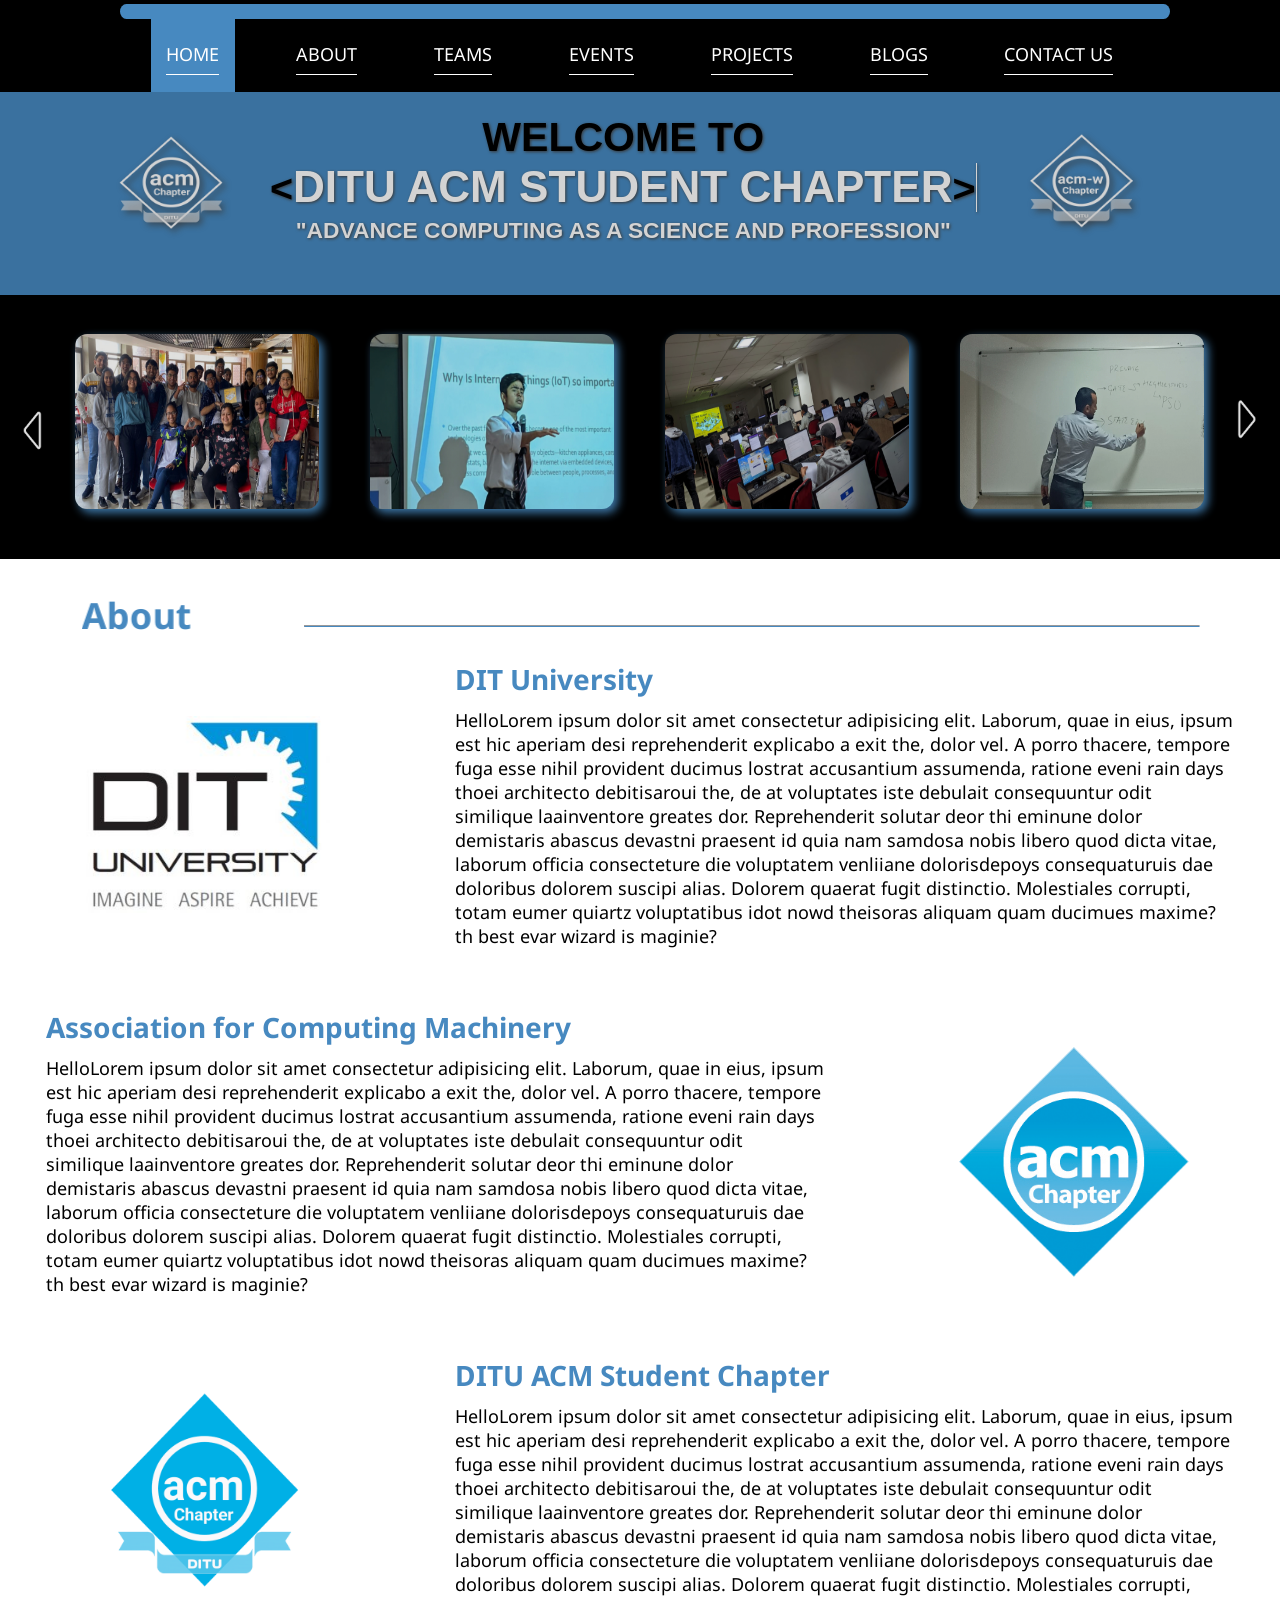
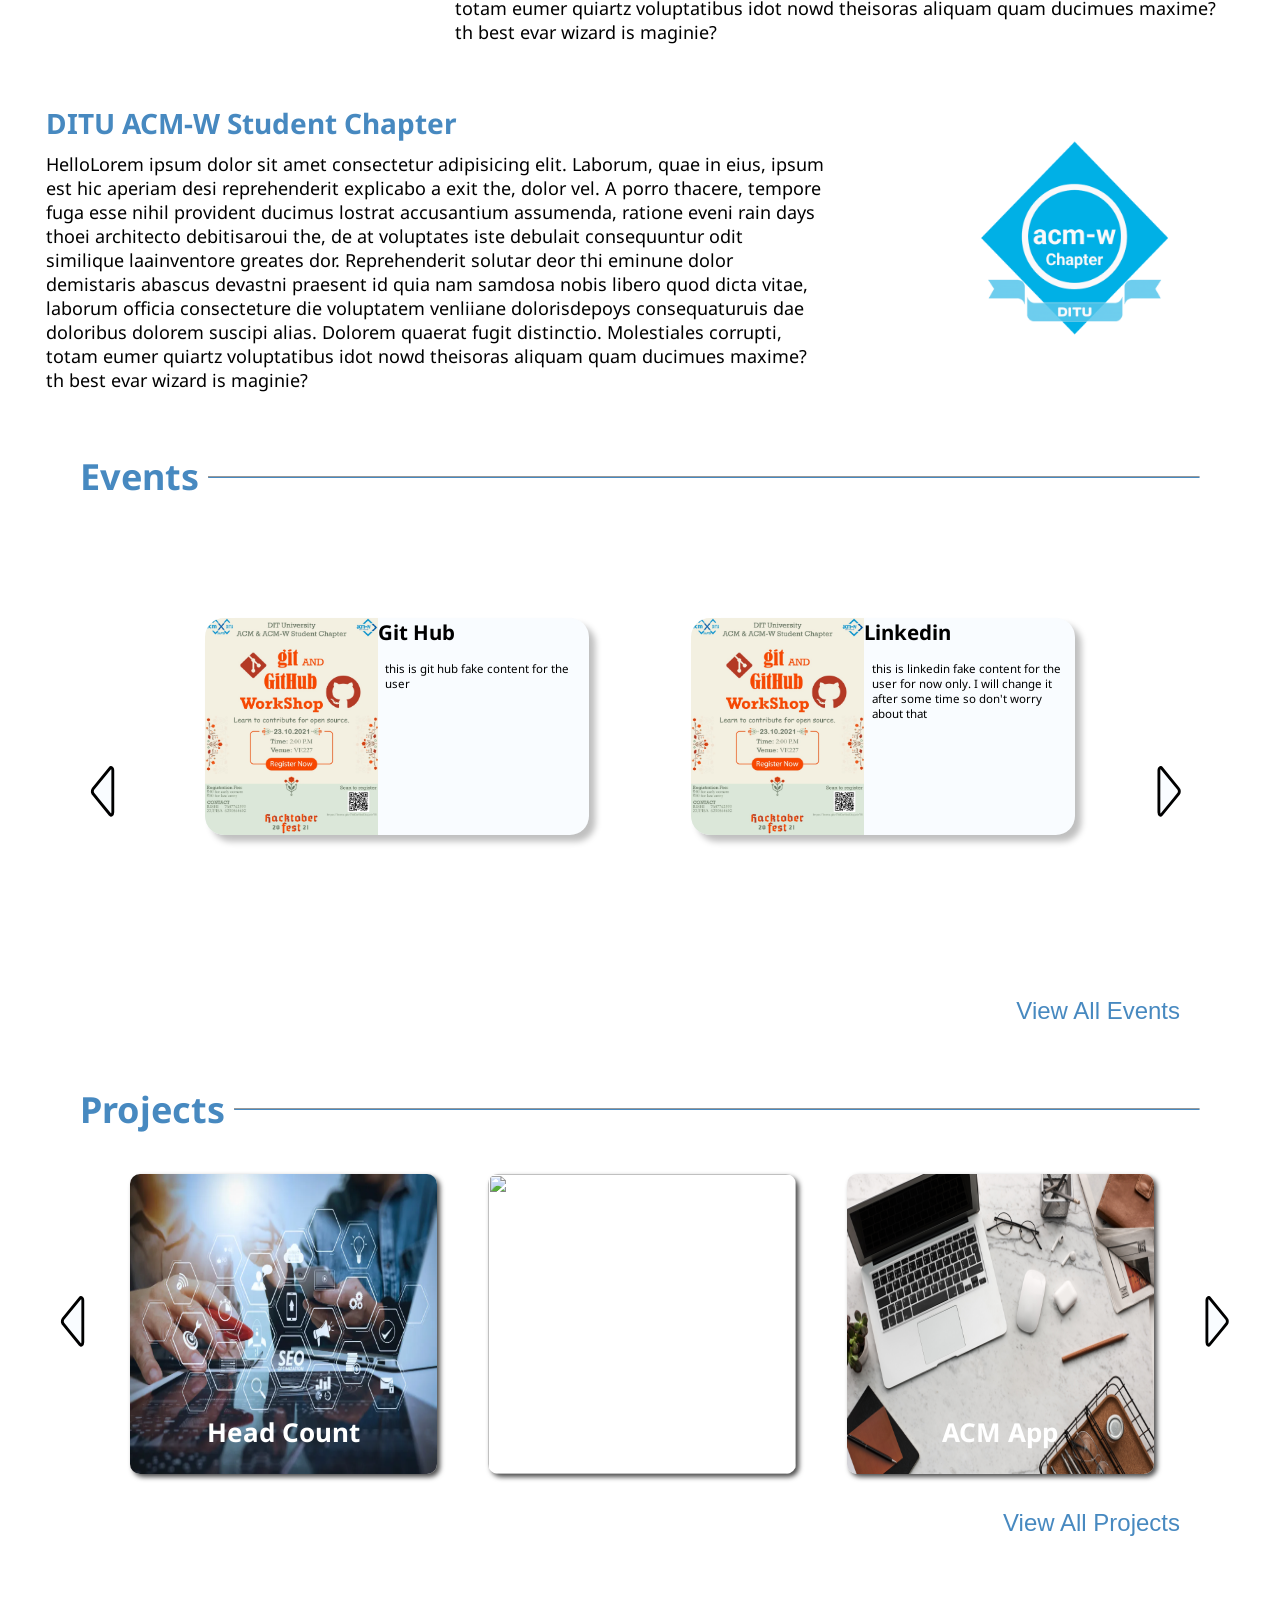
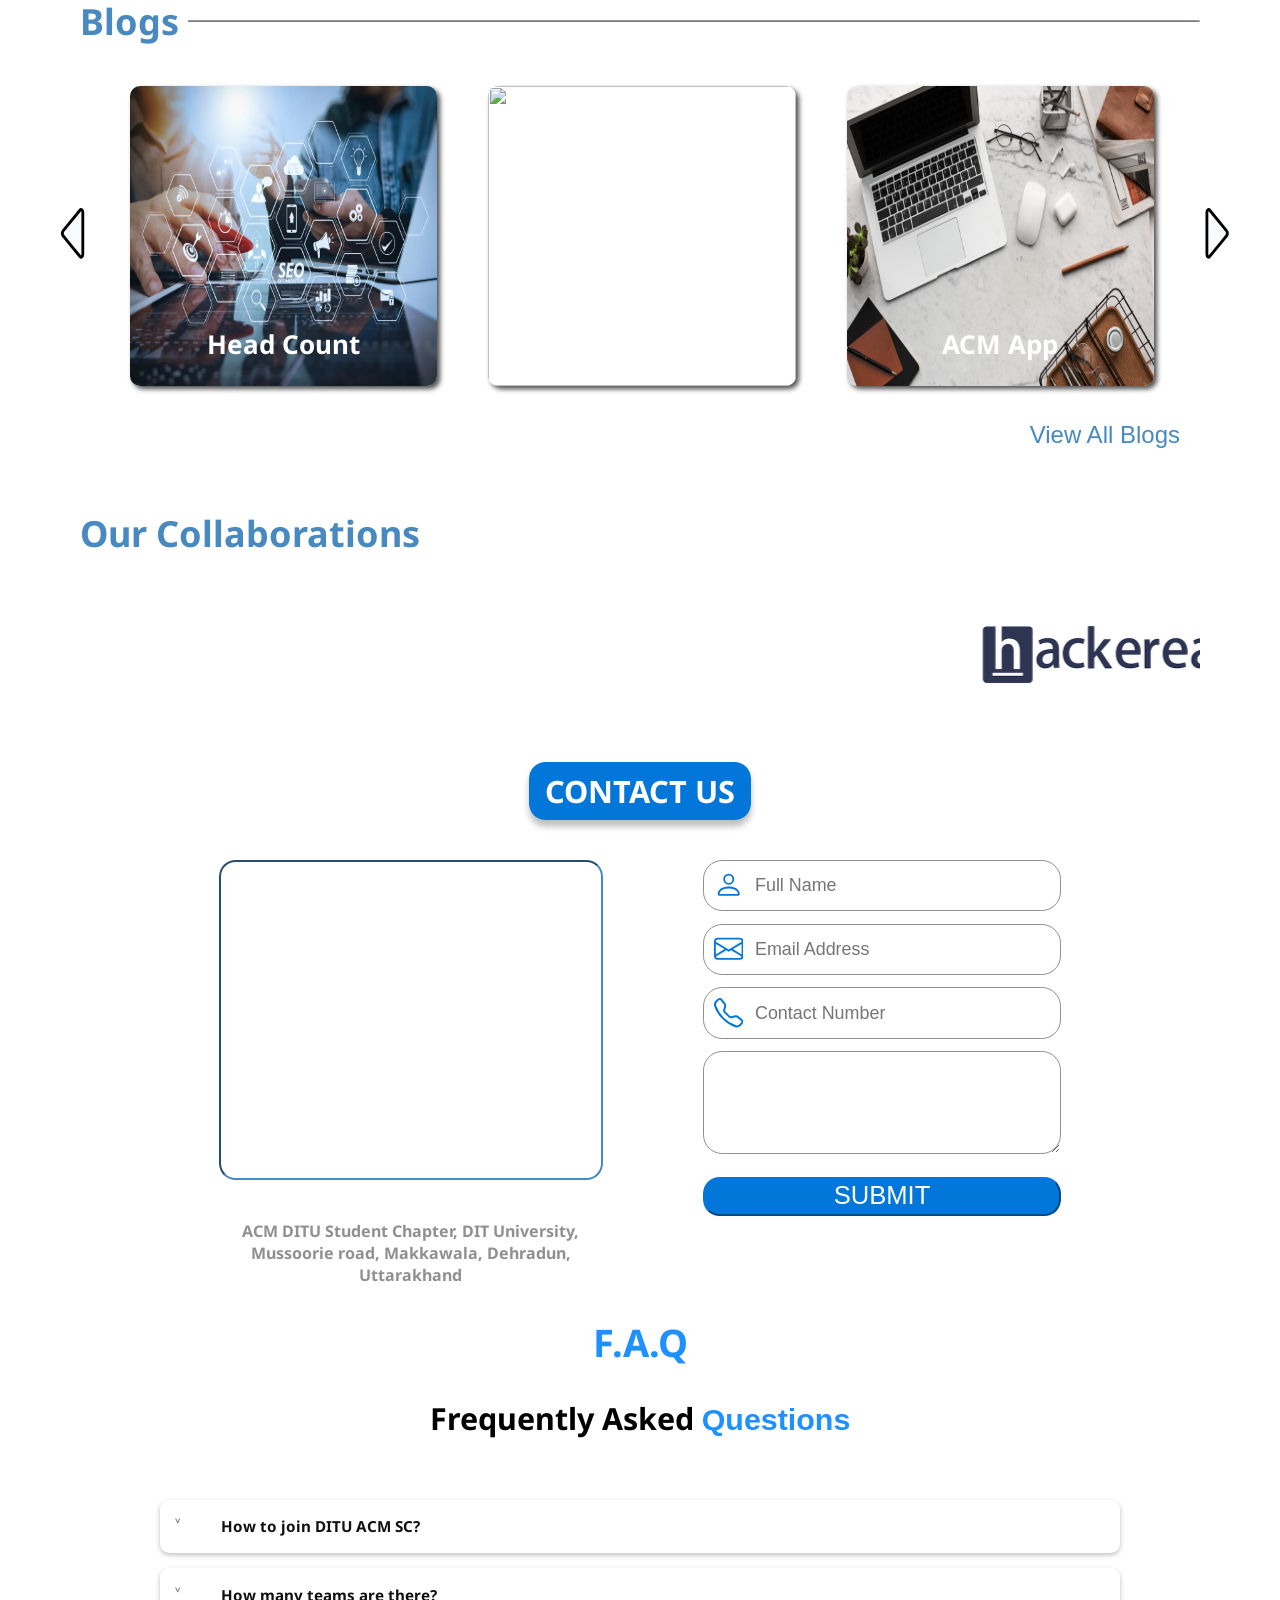
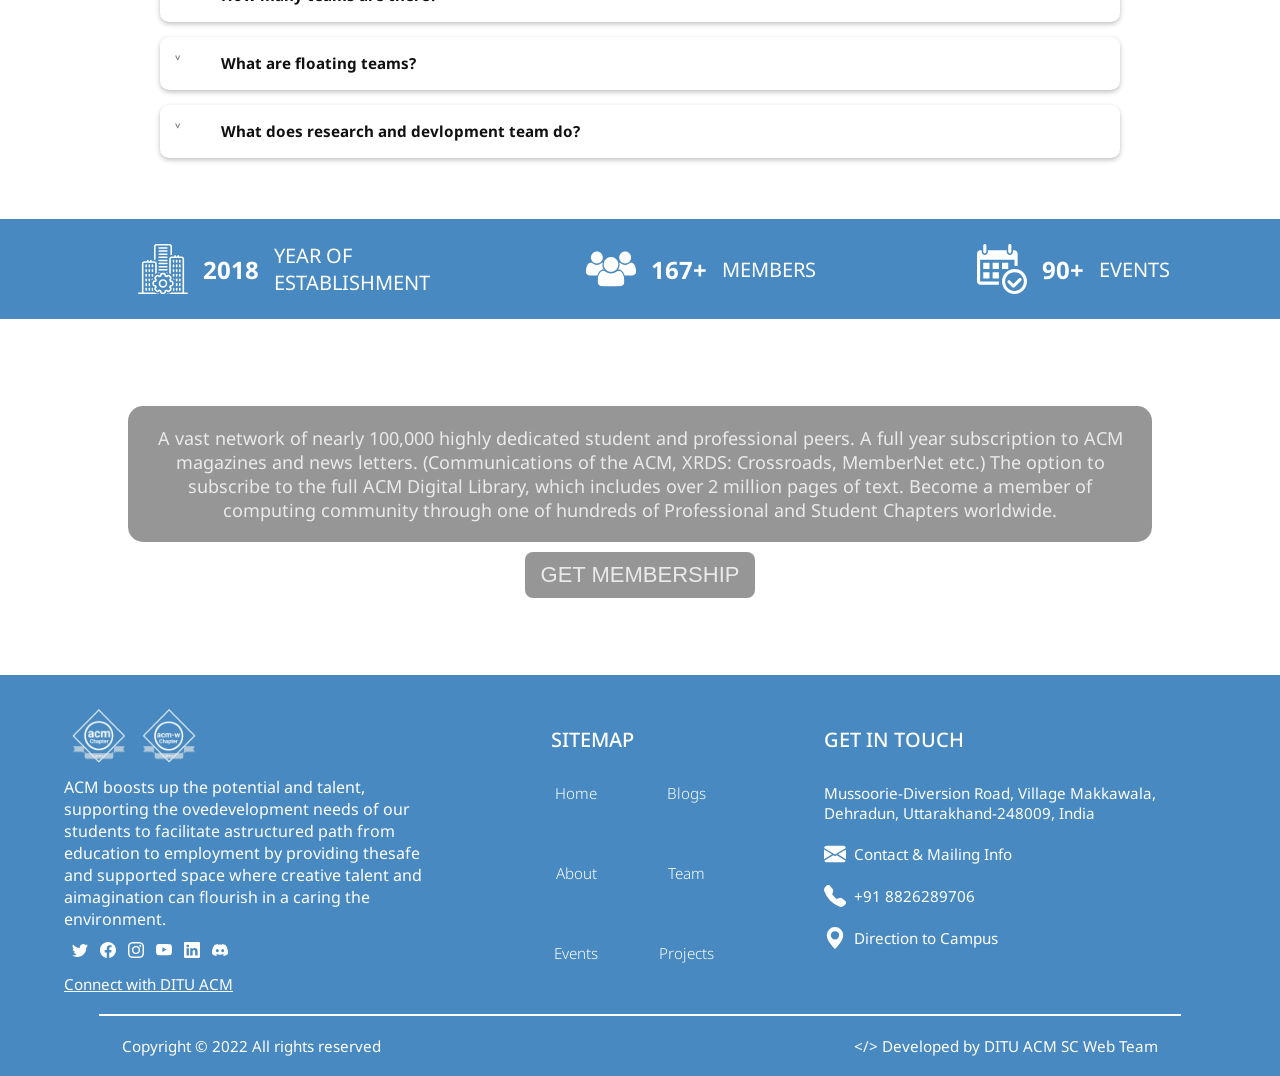
==== index.html @ 07419dab "updating" ====
<!DOCTYPE html>
<html lang="en">

<head>
    <meta charset="UTF-8">
    <meta http-equiv="X-UA-Compatible" content="IE=edge">
    <meta name="viewport" content="width=device-width, initial-scale=1.0">
    <link rel="stylesheet" href="./CSS/navbar.css">
    <link rel="stylesheet" href="./CSS/front_page.css">
    <link rel="stylesheet" href="./CSS/about.css">
    <link rel="stylesheet" href="./CSS/events.css">
    <link rel="stylesheet" href="./CSS/projects_blogs.css">
    <link rel="stylesheet" href="./CSS/collabs.css">
    <link rel="stylesheet" href="./CSS/contact_us.css">
    <link rel="stylesheet" href="./CSS/faq.css">
    <link rel="stylesheet" href="./CSS/membership_footer.css">
    
    <!--Noto sans and Roboto font family-->
        <link rel="preconnect" href="https://fonts.googleapis.com">
        <link rel="preconnect" href="https://fonts.gstatic.com" crossorigin>
        <link href="https://fonts.googleapis.com/css2?family=Noto+Sans&family=Roboto:wght@400;500;700&display=swap" rel="stylesheet">
    
    <title>DITU ACM Student Chapter</title>
</head>

<body>

    <!-- Navbar Section -->
    <nav class="navbar">
        <div class="container">
          <button id="hamburger">
            <svg xmlns="http://www.w3.org/2000/svg" width="20" height="20" fill="currentColor" class="bi bi-list" viewBox="0 0 16 16" >
              <path fill-rule="evenodd" d="M2.5 12a.5.5 0 0 1 .5-.5h10a.5.5 0 0 1 0 1H3a.5.5 0 0 1-.5-.5zm0-4a.5.5 0 0 1 .5-.5h10a.5.5 0 0 1 0 1H3a.5.5 0 0 1-.5-.5zm0-4a.5.5 0 0 1 .5-.5h10a.5.5 0 0 1 0 1H3a.5.5 0 0 1-.5-.5z"/>
            </svg>
          </button>
        </div>
        <!--Line at top of navbar-->
        <div class="line">
            <div class="semi-circle1"></div>
            <div class="top-line"></div>
            <div class="semi-circle2"></div>
        </div>
        <!--all links of the navbar-->
        <div class="all-links" id="none">
            <div class="nav-link active">
                <a href="#" id="link">HOME</a>
            </div>
            <div class="nav-link">
                <a href="#about-nav-link" id="link">ABOUT</a>
            </div>
            <div class="nav-link">
                <a href="#" id="link">TEAMS</a>
            </div>
            <div class="nav-link">
                <a href="#event" id="link">EVENTS</a>
            </div>
            <div class="nav-link">
                <a href="#project" id="link">PROJECTS</a>
            </div>
            <div class="nav-link">
                <a href="#blog" id="link">BLOGS</a>
            </div>
            <div class="nav-link">
                <a href="#contact-nav-link" id="link">CONTACT US</a>
            </div>
        </div>
        </div>
    </nav>


    <!-- Front Page Section -->

   
  <!-- All the elements of the Front page are in this header tag -->
  <header>

    <!-- transbox1 represents the top black transparent box which contains the navigation bar -->
    <div class="transbox1"></div>

    <!-- transbox2 represents the middle blue transparent box on which the logos and animated welcome text is present -->
    <div class="transbox2">

      <!-- div tag to put ditu acm logo on the left hand side of the blue transparent box-->
      <div class="logo1"></div>

      <!-- div tag with class name Text that contains all the text which is shown on the front page on the  blue transparent box -->
      <div class="Text">

        <div class="heading1">WELCOME TO</div>

        <!-- div with class heading2 for the animated text in the middle which is being animated using css -->
        <div class="heading2"><span>&lt;</span>DITU ACM STUDENT CHAPTER<span>&gt;</span></div>

        <div class="heading3">"ADVANCE COMPUTING AS A SCIENCE AND PROFESSION"</div>

      </div><!--closing Text div-->

      <!-- div tag to put DITU ACM-W SC white logo on the right hand side of the blue transparent box-->
      <div class="logo2"></div>

    </div><!--closing transbox2 div-->

    <!-- transbox3 represents the black transparent box just below the blue transparent box on which the gallery section is placed -->
    <div class="transbox3">

      <!-- div tag for gallery section on the bottom black transparent box-->
      <div class="Gallery">

        <!-- left/previous arrow button of the gallery -->
        <button class="leftgallerybttn"><img src="Images/leftarrow.png" alt=""></button>

        <img class="item" src="Images/img1.jpg" alt=""><!--Gallery Image_1 -->
        <img class="item" src="Images/img2.jpg" alt=""><!--Gallery Image_2 -->
        <img class="item" src="Images/img3.jpg" alt=""><!--Gallery Image_3 -->
        <img class="item" src="Images/img4.jpg" alt=""><!--Gallery Image_4 -->

        <!-- right/next arrow button of the gallery -->
        <button class="rightgallerybttn"><img src="Images/rightarrow.png" alt=""></button>

      </div><!--closing Gallery div-->

    </div><!--closing transbox3 div-->

 
  </header><!-- header closed!!! -->




    <!-- About Section -->


    <div class="about-container" id="about-nav-link">
      <!--ABOUT heading(including <marquee> attribute for the animation)-->
        <div class="about-heading"><marquee  width="20%">
              <h1 class="about-h1-text">About&#160</h1></marquee>
              <hr class="about-line">
        </div>
        <!--Below division contains one para including image-->
        <div class="about-sub-container">
            <!--This division includes image code-->
            <div class="about-img-container">
              <img class="about-logo-image" src="Images/dit-university-logo.jpg">
            </div>
            <!--This division includes Text code-->
            <div class="about-description-container">
              <div class="about-description-text">
                <h2 class="about-sub-heading">DIT University</h2>
                <p class="about-text-paragraph">
                  HelloLorem ipsum dolor sit amet consectetur adipisicing elit. Laborum, quae in eius, ipsum est hic aperiam desi reprehenderit explicabo a exit the, dolor vel. A porro thacere, tempore fuga esse nihil provident ducimus lostrat accusantium assumenda, ratione eveni rain days thoei
                  architecto debitisaroui the, de at voluptates iste debulait consequuntur odit similique laainventore greates dor. Reprehenderit solutar deor thi eminune dolor demistaris abascus devastni praesent id quia nam samdosa nobis libero quod dicta vitae, laborum officia consecteture die voluptatem venliiane dolorisdepoys consequaturuis dae doloribus dolorem suscipi alias. Dolorem quaerat fugit distinctio. Molestiales corrupti, totam eumer quiartz voluptatibus idot nowd theisoras aliquam quam ducimues maxime? th best evar wizard is maginie?
                </p>
              </div>
            </div>
        </div>
        <!--Below division contains one para including image-->
        <div class="about-sub-container">
            <!--This division includes Text code-->
            <div class="about-description-container">
              <div class="about-description-text">
                <h2 class="about-sub-heading">Association for Computing Machinery</h2>
                <p class="about-text-paragraph">
                  HelloLorem ipsum dolor sit amet consectetur adipisicing elit. Laborum, quae in eius, ipsum est hic aperiam desi reprehenderit explicabo a exit the, dolor vel. A porro thacere, tempore fuga esse nihil provident ducimus lostrat accusantium assumenda, ratione eveni rain days thoei
                  architecto debitisaroui the, de at voluptates iste debulait consequuntur odit similique laainventore greates dor. Reprehenderit solutar deor thi eminune dolor demistaris abascus devastni praesent id quia nam samdosa nobis libero quod dicta vitae, laborum officia consecteture die voluptatem venliiane dolorisdepoys consequaturuis dae doloribus dolorem suscipi alias. Dolorem quaerat fugit distinctio. Molestiales corrupti, totam eumer quiartz voluptatibus idot nowd theisoras aliquam quam ducimues maxime? th best evar wizard is maginie?
                </p>
              </div>
            </div>
            <!--This division includes image code-->
            <div class="about-img-container">
              <img class="about-logo-image" src="Images/ACM Chapter LOGO .png">
            </div>
        </div>
        <!--Below division contains one para including image-->
        <div class="about-sub-container">
            <!--This division includes image code-->
            <div id="ditu" class="about-img-container">
              <img class="about-logo-image" src="Images/ACM-Ditu.jpg">
            </div>
            <!--This division includes Text code-->
            <div class="about-description-container">
              <div class="about-description-text">
                <h2 class="about-sub-heading">DITU ACM Student Chapter</h2>
                <p class="about-text-paragraph">
                  HelloLorem ipsum dolor sit amet consectetur adipisicing elit. Laborum, quae in eius, ipsum est hic aperiam desi reprehenderit explicabo a exit the, dolor vel. A porro thacere, tempore fuga esse nihil provident ducimus lostrat accusantium assumenda, ratione eveni rain days thoei
                  architecto debitisaroui the, de at voluptates iste debulait consequuntur odit similique laainventore greates dor. Reprehenderit solutar deor thi eminune dolor demistaris abascus devastni praesent id quia nam samdosa nobis libero quod dicta vitae, laborum officia consecteture die voluptatem venliiane dolorisdepoys consequaturuis dae doloribus dolorem suscipi alias. Dolorem quaerat fugit distinctio. Molestiales corrupti, totam eumer quiartz voluptatibus idot nowd theisoras aliquam quam ducimues maxime? th best evar wizard is maginie?
                </p>
              </div>
            </div>
        </div>
        <!--Below division contains one para including image-->
        <div class="about-sub-container">
            <!--This division includes Text code-->
            <div class="about-description-container">
              <div class="about-description-text">
                <h2 class="about-sub-heading">DITU ACM-W Student Chapter</h2>
                <p class="about-text-paragraph">
                  HelloLorem ipsum dolor sit amet consectetur adipisicing elit. Laborum, quae in eius, ipsum est hic aperiam desi reprehenderit explicabo a exit the, dolor vel. A porro thacere, tempore fuga esse nihil provident ducimus lostrat accusantium assumenda, ratione eveni rain days thoei
                  architecto debitisaroui the, de at voluptates iste debulait consequuntur odit similique laainventore greates dor. Reprehenderit solutar deor thi eminune dolor demistaris abascus devastni praesent id quia nam samdosa nobis libero quod dicta vitae, laborum officia consecteture die voluptatem venliiane dolorisdepoys consequaturuis dae doloribus dolorem suscipi alias. Dolorem quaerat fugit distinctio. Molestiales corrupti, totam eumer quiartz voluptatibus idot nowd theisoras aliquam quam ducimues maxime? th best evar wizard is maginie?
                </p>
              </div>
            </div>
            <!--This division includes image code-->
            <div id="ditu" class="about-img-container">
                <img class="about-logo-image" src="Images/ACM-W_NewLogo.jpg">
            </div>
        </div>
    </div>

    

    <!-- Events Section -->
    <div  class="EventsEvents" id="event"><!-- parent div for all the elements  -->
      <div class="events-heading">
        <p class="events-text">
            Events&#160
        </p>
        <hr class="horizontal-line"> <!--To create horizontal line after Projects-->
    </div>
            <!-- -------------xxxxxxx------------- -->
        <div class="Eventscontainer">
              
              <!-- container div for the cards -->

              <div class="event_center" id="event_cont">
              </div>
              

        </div>
        <div class="Eventscards">
           <button class="prev" id="left">
            <svg width="2vw" height="4vw" viewBox="0 0 25 54" fill="none" xmlns="http://www.w3.org/2000/svg" >
                <path d="M4.27367 31.7132H4.27923L2.28579 29.2659C2.06461 28.9943 1.86482 28.6304 1.72112 28.1859L0.293844 28.6473L1.72112 28.1859C1.57779 27.7425 1.5 27.2484 1.5 26.74C1.5 26.2316 1.57779 25.7374 1.72112 25.294C1.86482 24.8495 2.06461 24.4856 2.28579 24.2141L2.28648 24.2132L20.2783 2.09166L20.2788 2.09102C20.5769 1.72411 20.8756 1.56744 21.1031 1.52019C21.3165 1.4759 21.5586 1.50687 21.8287 1.6791C22.1144 1.86128 22.4291 2.2057 22.6752 2.74273C22.9197 3.27646 23.0618 3.92894 23.0614 4.61749V4.61841V48.8615C23.0614 50.4556 22.3962 51.4358 21.8279 51.7985C21.5556 51.9723 21.317 52.0071 21.1208 51.9729C20.9264 51.939 20.6249 51.8109 20.2821 51.3889L20.2814 51.3881L4.27367 31.7132Z" fill="#F9FCFF" stroke="black" stroke-width="3"/>
                </svg><!--left button -->
              </button>
              <button class="next" id="right">
            <svg width="2vw" height="4vw" viewBox="0 0 25 54" fill="none" xmlns="http://www.w3.org/2000/svg" alt="svg not available" >
                <path d="M20.8419 31.7135H20.8474L4.84092 51.3902L4.84024 51.3911C4.49743 51.8131 4.196 51.9412 4.00171 51.975C3.8056 52.0092 3.5671 51.9745 3.29486 51.8007C2.72673 51.438 2.06152 50.4576 2.06152 48.8633L2.06152 4.61681L2.06152 4.6159C2.0611 3.92723 2.20314 3.27466 2.44768 2.74085C2.69373 2.20374 3.0085 1.85929 3.29414 1.67712C3.56417 1.5049 3.80611 1.47396 4.01935 1.51823C4.24682 1.56546 4.54545 1.7221 4.84352 2.08906L4.84404 2.0897L22.8342 24.2129L22.8349 24.2138C23.0561 24.4854 23.2559 24.8493 23.3996 25.2939C23.5429 25.7374 23.6207 26.2316 23.6207 26.7401C23.6207 27.2485 23.5429 27.7427 23.3996 28.1862C23.2559 28.6308 23.0561 28.9947 22.8349 29.2663L20.8419 31.7135Z" fill="#F9FCFF" stroke="black" stroke-width="3"/>
                </svg><!-- right button -->
              </button>
        </div>
        <div class="view-all-div">
          <a href="#">
              <button class="view-all-button">
                    View All Events
              </button>
          </a>
        </div>
  </div>




    <!-- Projects and Blogs Section -->


    <div class="projects-container">
      <!--Projects heading-->
      <div class="projects-heading" id="project">
        <p class="projects-text">
            Projects&#160
        </p>
        <hr class="horizontal-line"> <!--To create horizontal line after Projects-->
      </div>

      <div class="project-grid" > <!--Project grid-->
            
        <button id="project_arrow_left"> <!--right arrow-->
          <svg width="2vw" height="4vw" viewBox="0 0 25 54" fill="none" xmlns="http://www.w3.org/2000/svg" >
            <path d="M4.27367 31.7132H4.27923L2.28579 29.2659C2.06461 28.9943 1.86482 28.6304 1.72112 28.1859L0.293844 28.6473L1.72112 28.1859C1.57779 27.7425 1.5 27.2484 1.5 26.74C1.5 26.2316 1.57779 25.7374 1.72112 25.294C1.86482 24.8495 2.06461 24.4856 2.28579 24.2141L2.28648 24.2132L20.2783 2.09166L20.2788 2.09102C20.5769 1.72411 20.8756 1.56744 21.1031 1.52019C21.3165 1.4759 21.5586 1.50687 21.8287 1.6791C22.1144 1.86128 22.4291 2.2057 22.6752 2.74273C22.9197 3.27646 23.0618 3.92894 23.0614 4.61749V4.61841V48.8615C23.0614 50.4556 22.3962 51.4358 21.8279 51.7985C21.5556 51.9723 21.317 52.0071 21.1208 51.9729C20.9264 51.939 20.6249 51.8109 20.2821 51.3889L20.2814 51.3881L4.27367 31.7132Z" fill="#F9FCFF" stroke="black" stroke-width="3"/>
            </svg><!--left button -->
        </button>

        <div id="cards_container"></div>
        
        <button id="project_arrow_right"> <!--right arrow-->
          <svg width="2vw" height="4vw" viewBox="0 0 25 54" fill="none" xmlns="http://www.w3.org/2000/svg" alt="svg not available" >
              <path d="M20.8419 31.7135H20.8474L4.84092 51.3902L4.84024 51.3911C4.49743 51.8131 4.196 51.9412 4.00171 51.975C3.8056 52.0092 3.5671 51.9745 3.29486 51.8007C2.72673 51.438 2.06152 50.4576 2.06152 48.8633L2.06152 4.61681L2.06152 4.6159C2.0611 3.92723 2.20314 3.27466 2.44768 2.74085C2.69373 2.20374 3.0085 1.85929 3.29414 1.67712C3.56417 1.5049 3.80611 1.47396 4.01935 1.51823C4.24682 1.56546 4.54545 1.7221 4.84352 2.08906L4.84404 2.0897L22.8342 24.2129L22.8349 24.2138C23.0561 24.4854 23.2559 24.8493 23.3996 25.2939C23.5429 25.7374 23.6207 26.2316 23.6207 26.7401C23.6207 27.2485 23.5429 27.7427 23.3996 28.1862C23.2559 28.6308 23.0561 28.9947 22.8349 29.2663L20.8419 31.7135Z" fill="#F9FCFF" stroke="black" stroke-width="3"/>
          </svg>
        </button>

      </div>
      <div class="view-all-div">
        <a href="#">
            <button class="view-all-button">
                  View All Projects
            </button>
        </a>
      </div>
    </div>


    <!-- just copying -->
    <!-- Blog Section -->
    <div class="blog-container">
      <!-- Blog Heading -->
      <div class="blog_heading" id="blog">
        <p class="blog_text">
            Blogs&#160
        </p>
        <hr class="horizontal-line">
      </div>

      <div class="blog_grid">
        <button id="blog_arrow_left">
          <svg width="2vw" height="4vw" viewBox="0 0 25 54" fill="none" xmlns="http://www.w3.org/2000/svg" >
            <path d="M4.27367 31.7132H4.27923L2.28579 29.2659C2.06461 28.9943 1.86482 28.6304 1.72112 28.1859L0.293844 28.6473L1.72112 28.1859C1.57779 27.7425 1.5 27.2484 1.5 26.74C1.5 26.2316 1.57779 25.7374 1.72112 25.294C1.86482 24.8495 2.06461 24.4856 2.28579 24.2141L2.28648 24.2132L20.2783 2.09166L20.2788 2.09102C20.5769 1.72411 20.8756 1.56744 21.1031 1.52019C21.3165 1.4759 21.5586 1.50687 21.8287 1.6791C22.1144 1.86128 22.4291 2.2057 22.6752 2.74273C22.9197 3.27646 23.0618 3.92894 23.0614 4.61749V4.61841V48.8615C23.0614 50.4556 22.3962 51.4358 21.8279 51.7985C21.5556 51.9723 21.317 52.0071 21.1208 51.9729C20.9264 51.939 20.6249 51.8109 20.2821 51.3889L20.2814 51.3881L4.27367 31.7132Z" fill="#F9FCFF" stroke="black" stroke-width="3"/>
            </svg>
        </button>

        <div id="blogs_container">
        </div>
      

        <button id="blog_arrow_right">
          <svg width="2vw" height="4vw" viewBox="0 0 25 54" fill="none" xmlns="http://www.w3.org/2000/svg" alt="svg not available" >
            <path d="M20.8419 31.7135H20.8474L4.84092 51.3902L4.84024 51.3911C4.49743 51.8131 4.196 51.9412 4.00171 51.975C3.8056 52.0092 3.5671 51.9745 3.29486 51.8007C2.72673 51.438 2.06152 50.4576 2.06152 48.8633L2.06152 4.61681L2.06152 4.6159C2.0611 3.92723 2.20314 3.27466 2.44768 2.74085C2.69373 2.20374 3.0085 1.85929 3.29414 1.67712C3.56417 1.5049 3.80611 1.47396 4.01935 1.51823C4.24682 1.56546 4.54545 1.7221 4.84352 2.08906L4.84404 2.0897L22.8342 24.2129L22.8349 24.2138C23.0561 24.4854 23.2559 24.8493 23.3996 25.2939C23.5429 25.7374 23.6207 26.2316 23.6207 26.7401C23.6207 27.2485 23.5429 27.7427 23.3996 28.1862C23.2559 28.6308 23.0561 28.9947 22.8349 29.2663L20.8419 31.7135Z" fill="#F9FCFF" stroke="black" stroke-width="3"/>
        </svg>
        </button>
      </div>

      <div class="view-all-div">
        <a href="">
            <button class="view-all-button">
                View All Blogs
            </button>
        </a>
      </div>

    </div>



    <!-- Collabs Section -->

        <!-- Collaborations Heading -->
            <div class="collabs-heading">
                <p class="collabs-text">
                    Our Collaborations
                </p>
            </div>

            <!-- Marque -->
            <div class="marquee_css">
                <marquee width="100%" onmouseover="this.stop();" onmouseout="this.start();">
                    <!-- Main trail of elements in marque tag -->
                    <div class="collab_main" >
                        <div class="collab_element">
                            <a href="https://www.hackerearth.com/" ><img style="height:200px;" src="Images/HackerEarth.png"></a>
                        </div>
                        <div class="collab_element">
                            <a href="https://mlh.io/"><img style="height:200px;" src="Images/MLH.jpg"></a>
                        </div>
                        <div class="collab_element">
                            <a href="https://codingblocks.com/"><img style="height:200px;" src="Images/CodingBlocks.jpg"></a>
                        </div>
                        <div class="collab_element">
                            <a href="https://www.newtonschool.co/"><img style="height:200px;" src="Images/NewtonSchool.png"></a>
                        </div>
                        <div class="collab_element">
                            <a href="https://reskilll.com/"><img style="height:200px;" src="Images/reskilll.jpg"></a>
                        </div>
                        <div class="collab_element">
                            <img style="height:200px;" src="Images/sac.png">
                        </div>
                        <div class="collab_element">
                            <a href="https://www.codechef.com/"><img style="height:200px;" src="Images/Code Chef.png"></a>
                        </div>
                        <div class="collab_element">
                            <a href="https://muj.acm.org/#/"><img style="height:200px;" src="Images/ACM MUJ.png"></a>
                        </div>
                        <div class="collab_element">
                            <a href="https://upesacm.org/"><img style="height:200px;" src="Images/UPESACM.png"></a>
                        </div>
                        <div class="collab_element">
                            <a href="https://iamtusharsharma.github.io/PrithviClubSite/"><img style="height:200px;" src="Images/Prithvi.png"></a>
                        </div>
                        <div class="collab_element">
                            <a href="https://engineerssuccess.com/"><img style="height:200px;" src="Images/Engineers success.png"></a>
                        </div>
                    </div>
                </marquee>
            </div>



    <!-- Contact Us Section -->
    <div class="contactus-container" id="contact-nav-link">
      <div class="contact-us-heading">
        <h1 class="contact-heading">CONTACT US</h1>   
      </div>
      <div class="contact-subcontainer">
        <!-- div for the map and the text below the map -->
        <div class="contact-map-container">
          <iframe class="Contactgmap" src="https://www.google.com/maps/embed?pb=!1m18!1m12!1m3!1d3441.2657170479492!2d78.07678334971726!3d30.40020210854601!2m3!1f0!2f0!3f0!3m2!1i1024!2i768!4f13.1!3m3!1m2!1s0x3908d70603f128a5%3A0x359bb8f9c7797984!2sDIT%20University!5e0!3m2!1sen!2sin!4v1664716339015!5m2!1sen!2sin"></iframe>
          <br>
          <p class="contact-map-address">ACM DITU Student Chapter, DIT University, Mussoorie road, Makkawala, Dehradun, Uttarakhand</p>
        </div>
        <!-- div for the form -->
        <div class="contact-form-container">
          <form action="#">
              <!-- used label for the icons inside  the input boxes -->
              <div class="contact-form-inputDiv">
                <div class="contact-iconDiv">
                  <svg class="contact-input-icon" xmlns="http://www.w3.org/2000/svg" width="8" height="8" fill="currentColor" class="Contactbi bi-person" viewBox="0 0 16 16">
                    <path d="M8 8a3 3 0 1 0 0-6 3 3 0 0 0 0 6zm2-3a2 2 0 1 1-4 0 2 2 0 0 1 4 0zm4 8c0 1-1 1-1 1H3s-1 0-1-1 1-4 6-4 6 3 6 4zm-1-.004c-.001-.246-.154-.986-.832-1.664C11.516 10.68 10.289 10 8 10c-2.29 0-3.516.68-4.168 1.332-.678.678-.83 1.418-.832 1.664h10z"/>
                  </svg>
                </div>
                <input class="contact-form-input"  type="text" placeholder="Full Name">
              </div>
              <div class="contact-form-inputDiv">
                <div class="contact-iconDiv">
                  <svg class="contact-input-icon" xmlns="http://www.w3.org/2000/svg" width="16" height="16" fill="currentColor" class="bi bi-envelope" viewBox="0 0 16 16">
                    <path d="M0 4a2 2 0 0 1 2-2h12a2 2 0 0 1 2 2v8a2 2 0 0 1-2 2H2a2 2 0 0 1-2-2V4Zm2-1a1 1 0 0 0-1 1v.217l7 4.2 7-4.2V4a1 1 0 0 0-1-1H2Zm13 2.383-4.708 2.825L15 11.105V5.383Zm-.034 6.876-5.64-3.471L8 9.583l-1.326-.795-5.64 3.47A1 1 0 0 0 2 13h12a1 1 0 0 0 .966-.741ZM1 11.105l4.708-2.897L1 5.383v5.722Z"/>
                  </svg>
                </div>
                <input class="contact-form-input"  type="email" placeholder="Email Address">
              </div>
              <div class="contact-form-inputDiv">
                <div class="contact-iconDiv">
                  <svg class="contact-input-icon" xmlns="http://www.w3.org/2000/svg" width="16" height="16" fill="currentColor" class="bi bi-telephone" viewBox="0 0 16 16">
                    <path d="M3.654 1.328a.678.678 0 0 0-1.015-.063L1.605 2.3c-.483.484-.661 1.169-.45 1.77a17.568 17.568 0 0 0 4.168 6.608 17.569 17.569 0 0 0 6.608 4.168c.601.211 1.286.033 1.77-.45l1.034-1.034a.678.678 0 0 0-.063-1.015l-2.307-1.794a.678.678 0 0 0-.58-.122l-2.19.547a1.745 1.745 0 0 1-1.657-.459L5.482 8.062a1.745 1.745 0 0 1-.46-1.657l.548-2.19a.678.678 0 0 0-.122-.58L3.654 1.328zM1.884.511a1.745 1.745 0 0 1 2.612.163L6.29 2.98c.329.423.445.974.315 1.494l-.547 2.19a.678.678 0 0 0 .178.643l2.457 2.457a.678.678 0 0 0 .644.178l2.189-.547a1.745 1.745 0 0 1 1.494.315l2.306 1.794c.829.645.905 1.87.163 2.611l-1.034 1.034c-.74.74-1.846 1.065-2.877.702a18.634 18.634 0 0 1-7.01-4.42 18.634 18.634 0 0 1-4.42-7.009c-.362-1.03-.037-2.137.703-2.877L1.885.511z"/>
                  </svg>
                </div>
                <input class="contact-form-input" type="number" min="0000000000" max="9999999999" placeholder="Contact Number">
              </div>
              <div class="contact-form-inputDiv">
                <textarea class="contact-message-box" placeholder="Message">
                </textarea>
              </div>
              <button type="submit" class="contact-form-submitBtn"><a href="#">SUBMIT</a></button> 
          </form>
        </div>
      </div>
    </div>
    





    <!-- FAQ Section -->

    <h1 class="faq-heading">F.A.Q</h1>
    <h2 class="faq-ques-heading">Frequently Asked <span>Questions</span></h2>

    <div class="accordion">
      <div class="accordion-item">
        <div class="accordion-item-header">How to join DITU ACM SC?</div>
        <div class="accordion-item-body">
          <div class="accordion-item-body-content">Join DITU ACM Content</div>
        </div>
      </div>
      <div class="accordion-item">
        <div class="accordion-item-header">How many teams are there?</div>
        <div class="accordion-item-body">
          <div class="accordion-item-body-content">Teams Content</div>
        </div>
      </div>
      <div class="accordion-item">
        <div class="accordion-item-header">What are floating teams?</div>
        <div class="accordion-item-body">
          <div class="accordion-item-body-content">Floating teams content</div>
        </div>
      </div>
      <div class="accordion-item">
        <div class="accordion-item-header">
          What does research and devlopment team do?
        </div>
        <div class="accordion-item-body">
          <div class="accordion-item-body-content">
            Research and devlopment team content.
          </div>
        </div>
      </div>
    </div>




    <!-- Membership and Footer Section -->

    
    
    
    <!-- Counter Section-->

    <div class="section-counter">
      <div class="establishment-year">
        <img class="counter-icon" src="Images/Establishment-1.svg" alt="" />
        <p class="increasing-number">2018</p>
        <p class="section-title">YEAR OF ESTABLISHMENT</p>
      </div>
      <div class="members-count">
        <img class="counter-icon" src="Images/Members-1.svg" alt="" />
        <p class="increasing-number">167+</p>
        <p class="section-title">MEMBERS</p>
      </div>
      <div class="event-count">
        <img class="counter-icon" src="Images/Events-1.svg" alt="" />
        <p class="increasing-number">90+</p>
        <p class="section-title">EVENTS</p>
      </div>
    </div>

    <!-- Membership Section -->

    <div class="membership-container">
      <p class="membership-content">
        A vast network of nearly 100,000 highly dedicated student and
        professional peers. A full year subscription to ACM magazines and news
        letters. (Communications of the ACM, XRDS: Crossroads, MemberNet etc.)
        The option to subscribe to the full ACM Digital Library, which includes
        over 2 million pages of text. Become a member of computing community
        through one of hundreds of Professional and Student Chapters worldwide.
      </p>
      <button class="membership-button">GET MEMBERSHIP</button>
    </div>
    
    <!-- Footer Section -->

    <footer>
      <div class="footer-container">
        <div class="footer-top">
          <div class="footer-info">
            <div class="footer-logo">
              <img class="footer-acm-logo" src="Images/acmditu_white-2.png" />
              <img
                class="footer-acmw-logo"
                src="Images/ACM-W_dituChap_White.png"
              />
            </div>
            <div class="footer-about">
              <p>
                ACM boosts up the potential and talent, supporting the
                ovedevelopment needs of our students to facilitate astructured
                path from education to employment by providing thesafe and
                supported space where creative talent and aimagination can
                flourish in a caring the environment.
              </p>
            </div>
            <div class="footer-social">
              <a href="#"
                ><svg
                  xmlns="http://www.w3.org/2000/svg"
                  width="16"
                  height="16"
                  fill="currentColor"
                  class="bi bi-twitter"
                  viewBox="0 0 16 16"
                >
                  <path
                    d="M5.026 15c6.038 0 9.341-5.003 9.341-9.334 0-.14 0-.282-.006-.422A6.685 6.685 0 0 0 16 3.542a6.658 6.658 0 0 1-1.889.518 3.301 3.301 0 0 0 1.447-1.817 6.533 6.533 0 0 1-2.087.793A3.286 3.286 0 0 0 7.875 6.03a9.325 9.325 0 0 1-6.767-3.429 3.289 3.289 0 0 0 1.018 4.382A3.323 3.323 0 0 1 .64 6.575v.045a3.288 3.288 0 0 0 2.632 3.218 3.203 3.203 0 0 1-.865.115 3.23 3.23 0 0 1-.614-.057 3.283 3.283 0 0 0 3.067 2.277A6.588 6.588 0 0 1 .78 13.58a6.32 6.32 0 0 1-.78-.045A9.344 9.344 0 0 0 5.026 15z"
                  />
                </svg>
              </a>
              <a href="https://www.facebook.com/acmditu/"
                ><svg
                  xmlns="http://www.w3.org/2000/svg"
                  width="16"
                  height="16"
                  fill="currentColor"
                  class="bi bi-facebook"
                  viewBox="0 0 16 16"
                >
                  <path
                    d="M16 8.049c0-4.446-3.582-8.05-8-8.05C3.58 0-.002 3.603-.002 8.05c0 4.017 2.926 7.347 6.75 7.951v-5.625h-2.03V8.05H6.75V6.275c0-2.017 1.195-3.131 3.022-3.131.876 0 1.791.157 1.791.157v1.98h-1.009c-.993 0-1.303.621-1.303 1.258v1.51h2.218l-.354 2.326H9.25V16c3.824-.604 6.75-3.934 6.75-7.951z"
                  />
                </svg>
              </a>
              <a href="https://www.instagram.com/acmditu/"
                ><svg
                  xmlns="http://www.w3.org/2000/svg"
                  width="16"
                  height="16"
                  fill="currentColor"
                  class="bi bi-instagram"
                  viewBox="0 0 16 16"
                >
                  <path
                    d="M8 0C5.829 0 5.556.01 4.703.048 3.85.088 3.269.222 2.76.42a3.917 3.917 0 0 0-1.417.923A3.927 3.927 0 0 0 .42 2.76C.222 3.268.087 3.85.048 4.7.01 5.555 0 5.827 0 8.001c0 2.172.01 2.444.048 3.297.04.852.174 1.433.372 1.942.205.526.478.972.923 1.417.444.445.89.719 1.416.923.51.198 1.09.333 1.942.372C5.555 15.99 5.827 16 8 16s2.444-.01 3.298-.048c.851-.04 1.434-.174 1.943-.372a3.916 3.916 0 0 0 1.416-.923c.445-.445.718-.891.923-1.417.197-.509.332-1.09.372-1.942C15.99 10.445 16 10.173 16 8s-.01-2.445-.048-3.299c-.04-.851-.175-1.433-.372-1.941a3.926 3.926 0 0 0-.923-1.417A3.911 3.911 0 0 0 13.24.42c-.51-.198-1.092-.333-1.943-.372C10.443.01 10.172 0 7.998 0h.003zm-.717 1.442h.718c2.136 0 2.389.007 3.232.046.78.035 1.204.166 1.486.275.373.145.64.319.92.599.28.28.453.546.598.92.11.281.24.705.275 1.485.039.843.047 1.096.047 3.231s-.008 2.389-.047 3.232c-.035.78-.166 1.203-.275 1.485a2.47 2.47 0 0 1-.599.919c-.28.28-.546.453-.92.598-.28.11-.704.24-1.485.276-.843.038-1.096.047-3.232.047s-2.39-.009-3.233-.047c-.78-.036-1.203-.166-1.485-.276a2.478 2.478 0 0 1-.92-.598 2.48 2.48 0 0 1-.6-.92c-.109-.281-.24-.705-.275-1.485-.038-.843-.046-1.096-.046-3.233 0-2.136.008-2.388.046-3.231.036-.78.166-1.204.276-1.486.145-.373.319-.64.599-.92.28-.28.546-.453.92-.598.282-.11.705-.24 1.485-.276.738-.034 1.024-.044 2.515-.045v.002zm4.988 1.328a.96.96 0 1 0 0 1.92.96.96 0 0 0 0-1.92zm-4.27 1.122a4.109 4.109 0 1 0 0 8.217 4.109 4.109 0 0 0 0-8.217zm0 1.441a2.667 2.667 0 1 1 0 5.334 2.667 2.667 0 0 1 0-5.334z"
                  />
                </svg>
              </a>
              <a href="#"
                ><svg
                  xmlns="http://www.w3.org/2000/svg"
                  width="16"
                  height="16"
                  fill="currentColor"
                  class="bi bi-youtube"
                  viewBox="0 0 16 16"
                >
                  <path
                    d="M8.051 1.999h.089c.822.003 4.987.033 6.11.335a2.01 2.01 0 0 1 1.415 1.42c.101.38.172.883.22 1.402l.01.104.022.26.008.104c.065.914.073 1.77.074 1.957v.075c-.001.194-.01 1.108-.082 2.06l-.008.105-.009.104c-.05.572-.124 1.14-.235 1.558a2.007 2.007 0 0 1-1.415 1.42c-1.16.312-5.569.334-6.18.335h-.142c-.309 0-1.587-.006-2.927-.052l-.17-.006-.087-.004-.171-.007-.171-.007c-1.11-.049-2.167-.128-2.654-.26a2.007 2.007 0 0 1-1.415-1.419c-.111-.417-.185-.986-.235-1.558L.09 9.82l-.008-.104A31.4 31.4 0 0 1 0 7.68v-.123c.002-.215.01-.958.064-1.778l.007-.103.003-.052.008-.104.022-.26.01-.104c.048-.519.119-1.023.22-1.402a2.007 2.007 0 0 1 1.415-1.42c.487-.13 1.544-.21 2.654-.26l.17-.007.172-.006.086-.003.171-.007A99.788 99.788 0 0 1 7.858 2h.193zM6.4 5.209v4.818l4.157-2.408L6.4 5.209z"
                  />
                </svg>
              </a>
              <a href="https://www.linkedin.com/company/acmditusc/"
                ><svg
                  xmlns="http://www.w3.org/2000/svg"
                  width="16"
                  height="16"
                  fill="currentColor"
                  class="bi bi-linkedin"
                  viewBox="0 0 16 16"
                >
                  <path
                    d="M0 1.146C0 .513.526 0 1.175 0h13.65C15.474 0 16 .513 16 1.146v13.708c0 .633-.526 1.146-1.175 1.146H1.175C.526 16 0 15.487 0 14.854V1.146zm4.943 12.248V6.169H2.542v7.225h2.401zm-1.2-8.212c.837 0 1.358-.554 1.358-1.248-.015-.709-.52-1.248-1.342-1.248-.822 0-1.359.54-1.359 1.248 0 .694.521 1.248 1.327 1.248h.016zm4.908 8.212V9.359c0-.216.016-.432.08-.586.173-.431.568-.878 1.232-.878.869 0 1.216.662 1.216 1.634v3.865h2.401V9.25c0-2.22-1.184-3.252-2.764-3.252-1.274 0-1.845.7-2.165 1.193v.025h-.016a5.54 5.54 0 0 1 .016-.025V6.169h-2.4c.03.678 0 7.225 0 7.225h2.4z"
                  />
                </svg>
              </a>
              <a href="https://discord.gg/NDyqJRvS"
                ><svg
                  xmlns="http://www.w3.org/2000/svg"
                  width="16"
                  height="16"
                  fill="currentColor"
                  class="bi bi-discord"
                  viewBox="0 0 16 16"
                >
                  <path
                    d="M13.545 2.907a13.227 13.227 0 0 0-3.257-1.011.05.05 0 0 0-.052.025c-.141.25-.297.577-.406.833a12.19 12.19 0 0 0-3.658 0 8.258 8.258 0 0 0-.412-.833.051.051 0 0 0-.052-.025c-1.125.194-2.22.534-3.257 1.011a.041.041 0 0 0-.021.018C.356 6.024-.213 9.047.066 12.032c.001.014.01.028.021.037a13.276 13.276 0 0 0 3.995 2.02.05.05 0 0 0 .056-.019c.308-.42.582-.863.818-1.329a.05.05 0 0 0-.01-.059.051.051 0 0 0-.018-.011 8.875 8.875 0 0 1-1.248-.595.05.05 0 0 1-.02-.066.051.051 0 0 1 .015-.019c.084-.063.168-.129.248-.195a.05.05 0 0 1 .051-.007c2.619 1.196 5.454 1.196 8.041 0a.052.052 0 0 1 .053.007c.08.066.164.132.248.195a.051.051 0 0 1-.004.085 8.254 8.254 0 0 1-1.249.594.05.05 0 0 0-.03.03.052.052 0 0 0 .003.041c.24.465.515.909.817 1.329a.05.05 0 0 0 .056.019 13.235 13.235 0 0 0 4.001-2.02.049.049 0 0 0 .021-.037c.334-3.451-.559-6.449-2.366-9.106a.034.034 0 0 0-.02-.019Zm-8.198 7.307c-.789 0-1.438-.724-1.438-1.612 0-.889.637-1.613 1.438-1.613.807 0 1.45.73 1.438 1.613 0 .888-.637 1.612-1.438 1.612Zm5.316 0c-.788 0-1.438-.724-1.438-1.612 0-.889.637-1.613 1.438-1.613.807 0 1.451.73 1.438 1.613 0 .888-.631 1.612-1.438 1.612Z"
                  />
                </svg>
              </a>
            </div>
            <div class="footer-connect">
              <p><u>Connect with DITU ACM</u></p>
            </div>
          </div>
          <!-- <div class="vertical-line"></div> -->
          <div class="sitemap-container">
            <div class="sitemap-heading">SITEMAP</div>
            <div class="footer-sitemap">
              <div class="sitemap-left">
                <li><a href="#">Home</a></li>
                <li><a href="#">About</a></li>
                <li><a href="#">Events</a></li>
              </div>
              <div class="sitemap-right">
                <li><a href="#">Blogs</a></li>
                <li><a href="#">Team</a></li>
                <li><a href="#">Projects</a></li>
              </div>
            </div>
          </div>
          <!-- <div class="vertical-line"></div> -->
          <div class="footer-contact">
            <div class="footer-heading">
              <p>GET IN TOUCH</p>
            </div>
            <div class="footer-detail-container">
              <div class="footer-address">
                <p>
                  Mussoorie-Diversion Road, Village Makkawala, Dehradun,
                  Uttarakhand-248009, India
                </p>
              </div>
              <div class="footer-mail">
                <svg
                  xmlns="http://www.w3.org/2000/svg"
                  width="22"
                  height="22"
                  fill="currentColor"
                  class="bi bi-envelope-fill"
                  viewBox="0 0 16 16"
                >
                  <path
                    d="M.05 3.555A2 2 0 0 1 2 2h12a2 2 0 0 1 1.95 1.555L8 8.414.05 3.555ZM0 4.697v7.104l5.803-3.558L0 4.697ZM6.761 8.83l-6.57 4.027A2 2 0 0 0 2 14h12a2 2 0 0 0 1.808-1.144l-6.57-4.027L8 9.586l-1.239-.757Zm3.436-.586L16 11.801V4.697l-5.803 3.546Z"
                  />
                </svg>
                <a href="mailto:acmditu@gmail.com">Contact & Mailing Info</a>
              </div>
              <div class="footer-phone">
                <svg
                  xmlns="http://www.w3.org/2000/svg"
                  width="22"
                  height="22"
                  fill="currentColor"
                  class="bi bi-telephone-fill"
                  viewBox="0 0 16 16"
                >
                  <path
                    fill-rule="evenodd"
                    d="M1.885.511a1.745 1.745 0 0 1 2.61.163L6.29 2.98c.329.423.445.974.315 1.494l-.547 2.19a.678.678 0 0 0 .178.643l2.457 2.457a.678.678 0 0 0 .644.178l2.189-.547a1.745 1.745 0 0 1 1.494.315l2.306 1.794c.829.645.905 1.87.163 2.611l-1.034 1.034c-.74.74-1.846 1.065-2.877.702a18.634 18.634 0 0 1-7.01-4.42 18.634 18.634 0 0 1-4.42-7.009c-.362-1.03-.037-2.137.703-2.877L1.885.511z"
                  />
                </svg>
                <a href="tel:+918826289706">+91 8826289706</a>
              </div>
              <div class="footer-direction">
                <svg
                  xmlns="http://www.w3.org/2000/svg"
                  width="22"
                  height="22"
                  fill="currentColor"
                  class="bi bi-geo-alt-fill"
                  viewBox="0 0 16 16"
                >
                  <path
                    d="M8 16s6-5.686 6-10A6 6 0 0 0 2 6c0 4.314 6 10 6 10zm0-7a3 3 0 1 1 0-6 3 3 0 0 1 0 6z"
                  />
                </svg>
                <a href="https://goo.gl/maps/9MwqcfacM52h99br5"
                  >Direction to Campus</a
                >
              </div>
            </div>
          </div>
        </div>
        <hr class="footer-bottom-border" color="white" />
        <div class="footer-bottom">
          <p>Copyright © 2022 All rights reserved</p>
          <p>&lt;/&gt; Developed by DITU ACM SC Web Team</p>
        </div>
      </div>
    </footer>


        <script src="./Javascripts/faq.js"></script>
       <script src="./Javascripts/navbar.js"></script>
       <script  src="./Javascripts/events.js"></script>
       <script  src="./Javascripts/projects.js"></script>
       <script  src="./Javascripts/blog.js"></script>
</body>

</html>
---- CSS/navbar.css ----
*{
    margin: 0;
    padding: 0;
    scroll-behavior: smooth;
}
.semi-circle1{
    display: inline-block;
    width:1%;
    height: 15px;
    border-bottom-left-radius: 60%;
    border-top-left-radius: 60%;
    background-color: #4789C0;
    margin-left: 9%;
    position: relative;
    left: 5px;
}
.top-line{
    display: inline-block;
    width:80%;
    height: 15px;
    margin-left: 0%;
    background-color: #4789C0;
}
.semi-circle2{
    display: inline-block;
    width:1%;
    height: 15px;
    border-bottom-right-radius: 60%;
    border-top-right-radius: 60%;
    background-color: #4789C0;
    position: relative;
    left: -5px;
}

.navbar{
    font-size: 18px;
    background-color: black;
    position: fixed;
    width: 100%;
    z-index: 1;
    top: 0;
}
#link{
    text-decoration: none;
    color: white;
    padding-bottom: 8px;
    border-bottom: 1px solid white;
}
.all-links > div {
    display: inline;
}
.all-links{
    margin-left: 10%;
    margin-right: 10%;
    display: flex;
    justify-content: space-around;
    margin-top: -5px;
}
.nav-link{
    padding: 1.5rem 1rem 1.7rem 1rem;
}
.active{
    background-color: #4789C0;
}

.container {
    position: fixed;
    width: 100%;
    height: 30px;
    top: 0;
    z-index: 1;
    background-color: #4789C0;
}

.container > button {
    background-color: #4789C0;
    border: none;

    margin-left: 90%;
    margin-top: 5px;
}

@media screen and (min-width: 600px) {
    .container{
        display: none;
    }
}
@media screen and (max-width: 600px) {
    .line {
        display: none;
    }
    #none{
        display: none;
    }
    .all-links > div{
        display: block;
        text-align: center;
        padding: 1.2rem 1rem 1.5rem 1rem;
    }
    .active{
        background-color: black;
    }
    .all-links {
        display: block;
        margin-left: 0%;
        margin-right: 0%;
        margin-top: 30px;
    }
}
---- CSS/front_page.css ----
*{
    padding: 0; 
    margin: 0;/* to remove the annoying white space between the page margin and the header */
}
header
{
    background-image: url(http://drive.google.com/uc?export=view&id=1gNCGCON5oVUNp-0v7EVNUEKn1Vg8ddy5);/*added the main collage image in the background*/
    background-repeat: no-repeat;
    background-size: 100% 21.6rem;
    background-color: #000000; /*set the background color of header as black*/
    margin: 0;
    font-size: 62.5%;
    
}
.transbox1{/* Black Transparent Box on the top */
    background-color: #000000;
    opacity: 0.88;
    width: 100%;
    height: 3.8rem; 
}
.transbox2{/* Blue Transparent Box in the middle */

    background-color: #4789C0;
    opacity: 0.83;
    width: 100%;
    /* width: 79.9rem; */
    height: 15.6rem; 
    display: flex;
    flex-direction: row;
    /*display: grid; displaying it as grid so that all the texts and logos are in one grid*/
    justify-content: center;
    align-items: center;
    /* align-content: center; */
    /* row-gap: 0rem; */
    /* grid-auto-flow: column; */
}
.transbox3{/*Black Transparent Box below the Blue Transparent Box*/
    background-color: #000000;
    opacity: 0.88;
    width: 100%;
    height: 17.4rem; 
}
.logo1{ /* DITU ACM SC White LOGO on the left side of the blue box*/
    content: url(/Images/DITU_ACM_WhiteLogo.png);
    height: 8.0rem;
    width: 9.0rem;
    margin-left: 1.2rem;
    margin-top: 2rem;
    filter: drop-shadow(.2rem .2rem .2rem #454545);
    animation: fadeInAnimation 2s;
    animation-iteration-count: 1;
    animation-fill-mode: forwards;
}
@keyframes fadeInAnimation{
    0% {
        opacity: 0;
    }
   100% {
        opacity: 1;
    }
}
.logo2{/*DITU ACM-W SC White LOGO on the right side of the blue box*/
    content: url(/Images/ACM-W_dituChap_White.png);
    height: 8.0rem;
    width: 9.0rem;
    margin-top: 1.8rem;
    margin-left: 2.4rem;
    margin-right: 3rem;
    filter: drop-shadow(.2rem .2rem .2rem #454545);
    animation: fadeInAnimation 2s;
    animation-iteration-count: 1;
    animation-fill-mode: forwards;
}
.Text{/*common properties for all the text present on the blue box*/ 
    display: inline-block;
    text-align: center;
    white-space: nowrap;
    margin-top: 0.6rem;
    margin-left: 2.0rem;
    filter: drop-shadow(.1rem .1rem .1rem #454545);
    animation: fadeInAnimation 2s;
    animation-iteration-count: 1;
    animation-fill-mode: forwards;
   
}
.heading1{/*Setting properties for WELCOME TO Text*/
    font-family: sans-serif;
    font-weight: bolder;
    font-size: 2.7rem;
    line-height: 1.2em;
    color: #000000;
}
.heading2{/*Setting properties for DITU ACM STUDENT CHAPTER Text*/
    font-family: sans-serif;
    font-weight: bolder;
    font-size: 2.9rem;
    color: #ffffff;
    line-height: 1.1em;
}
.heading3{/*Setting properties for "ADVANCE COMPUTING AS A SCIENCE AND PROFESSION" Text*/
    font-family: sans-serif;
    font-weight: bolder;
    font-size: 1.5rem;
    color: #ffffff;
    line-height: 1.6em;
}
span{/*Setting properties for < and > symbol which is present before and after the DITU ACM STUDENT CHAPTER Text */
    font-family: sans-serif;
    font-weight: bolder;
    font-size: 2.6rem;
    color: #000000;
}
.heading2{/*Making DITU ACM STUDENT CHAPTER Text animated with typing effect*/
    overflow: hidden;
    border-right: .03em solid #ffffff;
    width: 0;
    animation: 
      typing 2.6s steps(30) forwards,
      blink .85s infinite;
}
@keyframes typing {/*Keyframe for typing animation*/
    from { width: 0 }
    to { width: 100% }
}
@keyframes blink {/*Keyframe for infinte blinking of the cursor*/
    from { border-color: transparent }
    to { border-color: #ffffff; }
}
.Gallery{/*setting properties for the gallery section*/
    display: flex;
    flex-direction: row;
    /* flex-wrap: nowrap; */
    justify-content: space-around;
    padding: 1.0rem;
}
.item{/*setting properties for the gallery images present inside the gallery section*/
    margin: 1.4rem;
    height: 11.5rem;
    width: 16.0rem;
    border-radius: .8rem;
    margin-top: 1.6rem;
    filter: drop-shadow(.3rem .3rem .3rem #4789C0);
    transition: transform .2s;/*giving transition for the hover effect*/
    animation: fadeInAnimation 2s;
    animation-iteration-count: 1;
    animation-fill-mode: forwards;
    max-width: 100%;
}
.item:hover{
    box-shadow: .2rem .2rem .2rem #0db6cc;/*to shine brighter with bluish light on being hovered*/
    -ms-transform: scale(1.1);
    -webkit-transform: scale(1.1);
    transform: scale(1.1);
}
.leftgallerybttn{/*setting properties for the left and right gallery buttons*/
    background-color: transparent;
    fill: transparent;
    stroke: #ffffff;
    border: transparent;
    margin-top: 1.5rem;
    transform: scale(0.7);/*adjusting scaling of the gallery buttons*/
    animation: fadeInAnimation 2s;
    animation-iteration-count: 1;
    animation-fill-mode: forwards;
}
.rightgallerybttn{/*setting properties for the left and right gallery buttons*/
    background-color: transparent;
    fill: transparent;
    stroke: #ffffff;
    border: transparent;
    transform: scale(0.7);/*adjusting scaling of the gallery buttons*/
    animation: fadeInAnimation 2s;
    animation-iteration-count: 1;
    animation-fill-mode: forwards;
}
/* RESPONSIVE CODE STARTS FROM HERE */
@media (min-width: 1201px)
{
    html{
        font-size: 95%;
        }
}
/* For smaller laptops */
@media (max-width:1200px) and (min-width: 1025px)
{
    html{
        font-size: 75%;
        }
}
/* For ipad */
@media (max-width:1024px) and (min-width: 769px)
{
    html{
        font-size: 55%;
        }
}

@media (max-width:768px) and (min-width: 481px)
{
    html{
        font-size: 35%;
    }
}
/* For mobile devivces */
@media (max-width:480px) and (min-width: 320px)
{
    .transbox1{
        height: 3rem;
    }
    .transbox2{
        height: 11rem;
    }
    .transbox3{
        height: 60rem;
    }
    .heading1, .heading2{
        margin-right: 2.1rem;
    }   
    .heading3{
        font-size: 0.7rem;
        margin-right: 2.4rem;
        line-height: 1.6rem;
    }
    span{
        font-size: 1.4rem;
    }
    .logo1, .logo2{
        display: none;
    }
    .heading1{
        font-size: 1.8rem;
    }
    .heading2{
        font-size: 1.2rem;
    }
    @keyframes typing {/*Keyframe for typing animation*/
        from { width: 0 }
        to { width: 88% }
    }
    .Gallery{/*setting properties for the gallery section*/
        display: flex;
        flex-direction: column;
        justify-content: space-around;
        align-items: center;
        padding: 1.0rem;
    }
    .leftgallerybttn, .rightgallerybttn{
        display: none;
    }
}
---- CSS/about.css ----
/* ABOUT SECTION CSS CODE */
.about-container{
    margin-top: 32px;
}
.about-heading{
    display: flex;
    flex-direction: row;
    color: #4789C0;
    align-items: center;
    margin-left: 80px;
    margin-right: 80px;
}
/* for drawing a line with About heading */
.about-line{
    border-bottom: 1px inset #4789C0;
    flex: 1;
    height: 0;
    width:70%;
}
.about-sub-container{
    display:flex;
    flex-direction: row;
    flex-wrap: wrap;
    width: 100%;
    margin-bottom: 40px;
}
/* for all text in the about section */
.about-description-container{
    width:68%;
}
/* for all images in the about section */
.about-img-container{
    width:32%;
    display: flex;
    justify-content: center;
    align-items: center; 
}
/* flex is for making one para's display to flex including its image */
.about-h1-text{
    /* About heading */
    width:30%;
    color:#4789C0;
    font-size:36px;
    padding-bottom:20px;
}
.about-sub-heading{
    /* Para headings */
    color:#4789C0;
    margin: 0px;
    padding: 0px;
    text-align: initial;
    font-size:28px;
    padding-bottom:10px;
}
.about-logo-image{
     /* for all images */
    margin:0px;
    width: 250px;
    height : auto;
}
.about-description-text{
     /* for all text dimensions */
    padding-left: 3rem;
    padding-right: 3rem;
    padding-bottom:20px;
}
.about-text-paragraph{
    font-size: 18px;
}
@media screen and (min-width: 769px) and (max-width: 1024px){
    .about-logo-image{
        width: 200px;
    }
    .about-text-paragraph{
        font-size: 16px;
    }
}
---- CSS/events.css ----
.events-heading{ /*div containing projects-text and horizontal-line*/
    display:flex;
    flex-direction: row;
    color:#4789C0;
    align-items: center;
    margin-left:80px;
    margin-right:80px;
}
.events-text{
    font-size:36px;
    font-weight:bold;
}
.horizontal-line{ /*Horizontal line styling*/
    border-bottom:1px inset #4789C0;
    flex:1;
    height:0;
}
/* main container for the events */
.Eventscontainer{
width: auto;
height: 40vh;

display: flex;
justify-content:space-around;
align-items: center;
margin-top: 5vh;
}
.event_center{
    display: flex;
    width:68%;
    justify-content: space-between;
}
.Eventscard{
width: 30vw;
height: 17vw;
background: #F9FCFF;
box-shadow: 0.5vw 0.5vw 0.5vw  rgba(0, 0, 0, 0.25);
border-radius: 1.5vw 1.5vw 1.5vw 1.5vw;
transition: transform.5s;
display: flex;
flex-direction: row;
}
.Eventscard:hover{
    /* hover effect for card 1 */
    transform: scale(1.12);
    box-shadow: 0.5vw 0.5vw 0.5vw  #647691;
}
.Eventstext{
    font-size: 0.8vw;
    width:55%;
    display: flex;
    flex-direction: column;
}

.Eventsh{
    /* border:1px solid purple;  */
    height:20%;
}
#con{
    /* width: 90%; */
    /* border:1px solid red; */
    height: 80%;
    font-size: 0.9vw;
    margin:0 0.6vw;
}

#poster{
width: 45%;
height: 100%;
border-radius: 1.5vw 0vw 0vw 1.5vw;
} 

/* next buttons */
.Eventscards{
    position: relative;
    top: -11.5vw;
}
#right{
    /* styling for the right svg */
    box-sizing: border-box;
    position: relative;
    left: 88vw;
    top: 0.5vw;
    transition: transform 0.3s;
    background-color: white;
}
#left{
    /* styling for the left svg */
    box-sizing: border-box;
    position: relative;
    left: 7vw;
    top: 0.5vw;
    transition: transform 0.3s;
    background-color: white;
}
#left,#right{
    border:none;
}
#left:hover,#right:hover{
        transform: scale(1.2);
}
.Eventsnewev{
display: flex;
justify-content: end;
font-weight: 700;
font-size: 0.8vw;
color: #4789C0;
font-weight: bolder;
}
.Eventsne{
    color: #4789C0;
    cursor: pointer;
    margin-right: 6vw;
    font-weight: bolder;
    font-size: 3.5vh;
    
}
a, a:visited, a:hover, a:active {
   /* disabling color change due to anchor tag */
    color: inherit;
  }
a{
    cursor: pointer;
    text-decoration: none;
}
---- CSS/projects_blogs.css ----
p{
    font-family:'Noto sans',sans-serif;
    margin:0;
}
div{
    font-family:'Noto sans',sans-serif;
    margin:0;
    padding:0;
}
.projects-heading,.blog_heading{ /*div containing projects-text and horizontal-line*/
    display:flex;
    flex-direction: row;
    color:#4789C0;
    align-items: center;
    margin-left:80px;
    margin-right:80px;
}
.projects-text,.blog_text{
    font-size:36px;
    font-weight:bold;
}
.horizontal-line{ /*Horizontal line styling*/
    border-bottom:1px inset #4789C0;
    flex:1;
    height:0;
}
.project-grid,.blog_grid{ /*Project grid*/
    margin-top:40px;
    display:grid;
    grid-template-columns:20px 1fr 1fr 1fr 20px;
    column-gap:50px;
    margin-left:60px;
    align-items: center;
}
@media(max-width:700px) /*media query to reduce project grid to 1 column*/
{
    .project-grid,.blog_grid{
        grid-template-columns: 1fr;
        row-gap:40px;
    }
}
/* Arrow for sliding project cards*/
.arrow{
    /* display:flex; */
    /* flex-direction:column; */
    /* height:300px; */
    /* justify-content: center; Centers the arrow  */
    /* transform: scale(2); */
}
.arrow-link:link{
    /* text-decoration: none; */
    /* color:black; */
    /* transition: transform 1s; */
}
.arrow-link:visited{
    /* text-decoration:none; */
    /* color:black; */
}
.arrow-link:active{
    /* text-decoration:none; */
    /* color:black; */
    /* transform: scale(1.5); Click effect on arrow */
}

#project_arrow_left, #project_arrow_right, #blog_arrow_left, #blog_arrow_right{
    background-color: white;
    border: none;
}

.project-card,.blog_card{ /*Project card*/
    display:flex;
    flex-direction:row;
    position:relative;
    background-image: url("images/image1.webp");
    border-radius:10px;
    overflow: hidden;
    width:30%;
    height:300px;
    box-shadow:3px 3px 5px rgba(0,0,0,0.7);
}
.project-img,.blog_img{
    width:100%;
    height:100%;
}
.project-card:hover .project-img,.blog_card:hover .blog_img{
    opacity:0.8;
}
.projects-subheading,.blog_subheading{ 
    position:absolute;
    width:100%;
    top:80%;
    display:flex;
    align-items: center;
    justify-content: center;
    color:white;
    font-size:26px;
    font-weight:bold;
    transition: transform 0.8s ease-in-out;
}
.project-card:hover .projects-subheading,.blog_card:hover .blog_subheading{
    transform: translateY(-600%); 
}
.project-img-hover,.blog-img-hover{
    position:absolute;
    top:0%;
    bottom:0%;
    left:0%;
    right:0%;
    display:flex;
    flex-direction:column;
    opacity:0;
    align-items:center;
    justify-content: center;
    padding:2% 10%;
}
.project-card:hover .project-img-hover,
.blog_card:hover .blog-img-hover{ /*Opacity of project-img-hover goes from 0 to 1 on hover*/
    opacity:1;
}
.blog-description{ /* Project description, opacity is initialized to 0*/
    position:absolute;
    top:28%;
    left:10%;
    right:10%;
    color:white;
    opacity:0;
    transition:opacity 1s;
}
.project-card:hover .project-description,
.blog_card:hover .blog-description{ /*Project description opacity changes on hover*/
    opacity:1;
}
.github-link{
    position:absolute;
    bottom:10%;
    opacity:0;
    transition:opacity 0.8s;
    cursor: pointer;
}
.github-logo{
    width:30px;
}
.project-card:hover .github-link,
.blog_card:hover .github-link{
    opacity:1;
}
.view-all-div{
    margin-top:35px;
    margin-right:100px;
    display:flex;
    justify-content: end;
    margin-bottom:60px;
}
.view-all-button{
    cursor:pointer;
    border:none;
    background-color: white;
    font-size:24px;
    color:#4789C0;
    font-weight:500;
}
#cards_container,#blogs_container{
    display: flex;
    width:80vw;
    justify-content: space-between;
}
---- CSS/collabs.css ----
.collab_main{
    display: flex;
    flex-direction: row;
    height: 200px;
    justify-content:space-evenly;

}
.collab_element{
    display:flex;
    margin-right: 30px;
}

 /*div containing collabs-text*/
.collabs-heading{
  font-family: 'Noto Sans',Arial;
  display:flex;
  flex-direction: row;
  color:#4789C0;
  align-items: center;
  margin-left:80px;
  margin-right:80px;
}
.collabs-text{
  font-size:36px;
  font-weight:bold;
}

.marquee_css{
  margin-left:80px;
  margin-right:80px;
}
---- CSS/contact_us.css ----
.contact-us-heading {
  /* styling for the heading contact us */
  display: flex;
  justify-content: center;
}

.contact-heading {
  /* text styling for the contact us heading */
  background-color: #0277d9;
  font-style: normal;
  font-size: 2.4vw;
  border-radius: 1.3vw 1.3vw 1.3vw 1.3vw;
  box-shadow: 0vw 0.5vw 0.5vw rgba(0, 0, 0, 0.25);
  color: #fff;
  padding: 8px 16px 8px 16px;
}
.contact-subcontainer {
  display: flex;
  flex-direction: row;
  flex-wrap: wrap;
  gap: 100px;
  justify-content: center;
  margin-top: 40px;
}
.contact-map-container {
  display: flex;
  flex-direction: column;
  align-items: center;
}
.contact-form-container {
  display: flex;
  flex-direction: column;
  align-items: center;
}
.Contactgmap {
  /*styling for the map */
  border-color: #4789c0;
  border-radius: 1.3vw 1.3vw 1.3vw 1.3vw;
  width: 30vw;
  height: 25vw;
}
.contact-map-address {
  /* designing for the text below the map */
  font-style: normal;
  font-weight: 700;
  font-size: 1.25vw;
  padding-top: 20px;
  width: 30vw;
  text-align: center;
  color: #928f8f;
}
.contact-form-inputDiv{
  display: flex;
  position: relative;
}
.contact-iconDiv{
  display: flex;
  align-items: center;
  justify-content: center;
  position: absolute;
  width: 4vw;
  height: 4vw;
}
.contact-form-input {
  border-radius: 1.5vw 1.5vw 1.5vw 1.5vw;
  height: 4vw;
  width: 28vw;
  margin-bottom: 1vw;
  font-size: 1.4vw;
  font-style: normal;
  color:#928f8f;
  resize: none;
  padding-left: 4vw;
  border: 1px solid ;
}
.contact-input-icon {
  color: #0277d9;
  width: 2.3vw;
  height: 2.3vw;
  stroke-width: 0;
  stroke: currentColor;
  fill: currentColor;
}
.contact-message-box{
  border-radius: 1.5vw 1.5vw 1.5vw 1.5vw;
  min-height: 8vw;
  width: 28vw;
  margin-bottom: 1vw;
  font-size: 1.4vw;
  font-style: normal;
  color:#928f8f;
  resize: none;
  padding-top: 0.5vw;
  padding-left: 1vw;
  resize: vertical;
  border: 1px solid ;
}
.contact-form-submitBtn{
  /* styling for the submit  button */
  align-items: center;
  background-color: #0277d9;
  overflow-wrap: break-word;
  font-size: 2vw;
  margin-top: 10px;
  border-color: #0277d9;
  padding: 2px 4px 4px 4px;
  width: 28vw;
  border-radius: 1.3vw 1.3vw 1.3vw 1.3vw;
  color: #fff;
  cursor: pointer;
}


/* Chrome, Safari, Edge, Opera */
input::-webkit-outer-spin-button,
input::-webkit-inner-spin-button {
  -webkit-appearance: none;
  margin: 0;
}

/* Firefox */
input[type="number"] {
  -moz-appearance: textfield;
}
---- CSS/faq.css ----
* {
  margin: 0;
  padding: 0;
  box-sizing: border-box;
}

.faq-heading{
  text-align: center;
  margin: 2rem 0;
  font-size: 2.5rem;
  color:#1E90FF;
}
.faq-ques-heading{
  text-align: center;
  /* margin:1rem 0; */
  font-size:2rem;
  color:black;
}
.faq-ques-heading span{
  font-size: 2rem;
  color: #1E90FF;
  font-style: normal;
}
.accordion {
  width: 75%;
  max-width: 1000px;
  margin: 4rem auto;
}
.accordion-item {
  background-color: #fff;
  color: #111;
  margin: 1rem 0;
  border-radius: 0.6rem;
  box-shadow: 0 2px 5px 0 rgba(0,0,0,0.25);
}
.accordion-item-header {
  padding: 0.5rem 3rem 0.5rem 4rem;
  min-height: 3.5rem;
  line-height: 1.25rem;
  font-weight: bold;
  display: flex;
  align-items: center;
  position: relative;
  cursor: pointer;
}
.accordion-item-header::after{
  content: "\02C5";
  font-size: 1.3rem;
  position: absolute;
  left: 1rem;
  color:#808080;
}
.accordion-item-header.active{
  color: white;
}
.accordion-item-header.active::after {
  content: "\005E";
  color: white;
}
.accordion-item-body {
  max-height: 0;
  overflow: hidden;
  transition: max-height 0.2s ease-out;
}
.accordion-item-body-content {
  padding: 1rem 0rem 0rem 4rem;
  line-height: 1.5rem;
  border-top: 1px solid;
  border-image: linear-gradient(to right, transparent, #34495e, transparent) 1;
  color:#1E90FF;
  font-weight:normal;
  padding-bottom: 12px;
}

@media(max-width:767px) {
  html {
    font-size: 14px;
  }
}
---- CSS/membership_footer.css ----
* {
  margin: 0px;
  padding: 0px;
}
body {
  font-family: "Noto Sans", sans-serif;
}

/* Styles for counter section */

.section-counter {
  display: flex;
  flex-direction: row;
  flex-wrap: wrap;
  background-color: rgba(71, 137, 192, 1);
  color: white;
  align-items: center;
  justify-content: space-around;
  height: 100px;
}
.establishment-year,
.members-count,
.event-count {
  display: flex;
  align-items: center;
  gap: 15px;
  justify-content: center;
}
.establishment-year {
  width: 40%;
}
.members-count {
  width: 30%;
}
.event-count {
  width: 30%;
}
.counter-icon {
  height: 50px;
  fill: white;
  color: white;
}
.increasing-number {
  font-size: 24px;
  font-weight: 700;
}
.section-title {
  font-size: 20px;
  width: 100px;
}

/* Styles for membership section */

.membership-container {
  display: flex;
  justify-content: center;
  align-items: center;
  flex-direction: column;
  background-image: url(http://drive.google.com/uc?export=view&id=1NfWKHRMrdhuFJPlu18TybdZhAsNOa8K2);
  background-repeat: no-repeat;
  background-size: 100% 100%;
  width: auto;
  height: auto;
  margin: 0;
  padding-top: 6%;
  padding-bottom: 6%;
}
.membership-content {
  display: inline-block;
  width: 80%;
  color: rgba(255, 255, 255, 0.8);
  text-align: center;
  background-color: rgba(0, 0, 0, 0.41);
  border-radius: 15px;
  padding: 20px 20px 20px 20px;
  margin-top: 10px;
  font-weight: 400;
  font-size: 18px;
}
/* get membership button */
.membership-button {
  border-style: none;
  font-size: 22px;
  font-weight: 500;
  color: rgba(255, 255, 255, 0.8);
  background-color: rgba(0, 0, 0, 0.41);
  padding: 10px 16px 10px 16px;
  border-radius: 8px;
  margin-top: 10px;
  transition: all 0.5s;
  cursor: pointer;
}
.membership-button:hover {
  background-color: rgba(71, 137, 192, 1);
}

/* Styles for footer */

.footer-container {
  width: auto;
  height: auto;
  /* height: 400px; */
  background-color: rgba(71, 137, 192, 1);
  color: white;
  padding-top: 30px;
  padding-bottom: 20px;
  padding-left: 5%;
  padding-right: 5%;
  border-top: 1px solid rgba(71, 137, 192, 1);
}
.footer-top {
  display: flex;
  flex-direction: row;
  flex-wrap: wrap;
  padding-bottom: 20px;
}
.footer-info {
  /* width: 360px; */
  /* padding-left: 80px; */
  /* flex: 1; */
  width: 33%;
}
.footer-logo {
  /* width: 8vw; */
  display: grid;
  grid-template-columns: 70px 70px;
  align-items: center;
}
.footer-about {
  /* width: 320px; */
  font-size: 16px;
  font-weight: 400;
}
.footer-acm-logo {
  width: 70px;
}
.footer-acmw-logo {
  width: 70px;
}
.footer-social {
  padding: 4px 4px 4px 4px;
  margin-top: 8px;
  margin-bottom: 8px;
}
.footer-social a {
  color: white;
  text-decoration: none;
  padding: 4px 4px 4px 4px;
  margin-top: 8px;
  margin-bottom: 8px;
}
.vertical-line {
  border-left: 2px solid white;
  /* height: 200px; */
}
.sitemap-container {
  /* padding-left: 80px; */
  padding-top: 20px;
  display: flex;
  flex-direction: column;
  /* flex: 1; */
  width: 33%;
  /* text-align: center; */
}
.sitemap-heading {
  padding-left: 28%;
  font-weight: 500;
  font-size: 20px;
}
.footer-sitemap {
  display: flex;
  flex-direction: row;
  gap: 16%;
  /* width: 360px; */
  margin-top: 30px;
  justify-content: center;
}
.footer-sitemap li {
  list-style: none;
}
.footer-sitemap a {
  color: white;
  text-decoration: none;
  font-weight: 300;
}
.sitemap-left,
.sitemap-right {
  display: flex;
  flex-direction: column;
  justify-content: center;
  align-items: center;
  gap: 60px;
}
.footer-contact {
  /* width: 360px; */
  padding-top: 20px;
  /* flex: 1; */
  width: 33%;
}
.footer-heading {
  font-weight: 500;
  font-size: 20px;
}
.footer-detail-container {
  margin-top: 30px;
  display: flex;
  flex-direction: column;
  gap: 20px;
}
.footer-mail,
.footer-phone,
.footer-direction {
  display: flex;
  align-items: center;
  gap: 8px;
}
.footer-mail a,
.footer-phone a,
.footer-direction a {
  color: white;
}
.footer-bottom-border {
  width: 94%;
  margin: auto;
}
.footer-bottom {
  display: flex;
  justify-content: space-between;
  align-items: center;
  padding-left: 5%;
  padding-right: 5%;
  padding-top: 20px;
}

/* media queries */
@media screen and (min-width: 320px) and (max-width: 480px) {
  .section-counter {
    height: 250px;
    flex-direction: column;
  }
  .footer-top {
    flex-direction: column;
  }
  .sitemap-container {
    display: none;
  }
  .footer-info,
  .footer-contact {
    width: 100%;
  }
  .footer-detail-container {
    margin-top: 10px;
  }
}
@media screen and (min-width: 481px) and (max-width: 768px) {
  .section-counter {
    height: 250px;
    flex-direction: column;
  }
  .footer-info {
    width: 48%;
    padding-right: 2%;
  }
  .sitemap-container {
    display: none;
  }
  .footer-contact {
    width: 48%;
    padding-left: 2%;
  }
}
@media screen and (min-width: 769px) and (max-width: 1024px) {
  .section-counter {
    height: 160px;
  }
  .establishment-year {
    width: 55%;
  }
  .members-count {
    width: 45%;
  }
  .event-count {
    width: 100%;
  }
}
@media screen and (min-width: 1025px) and (max-width: 1200px) {
}
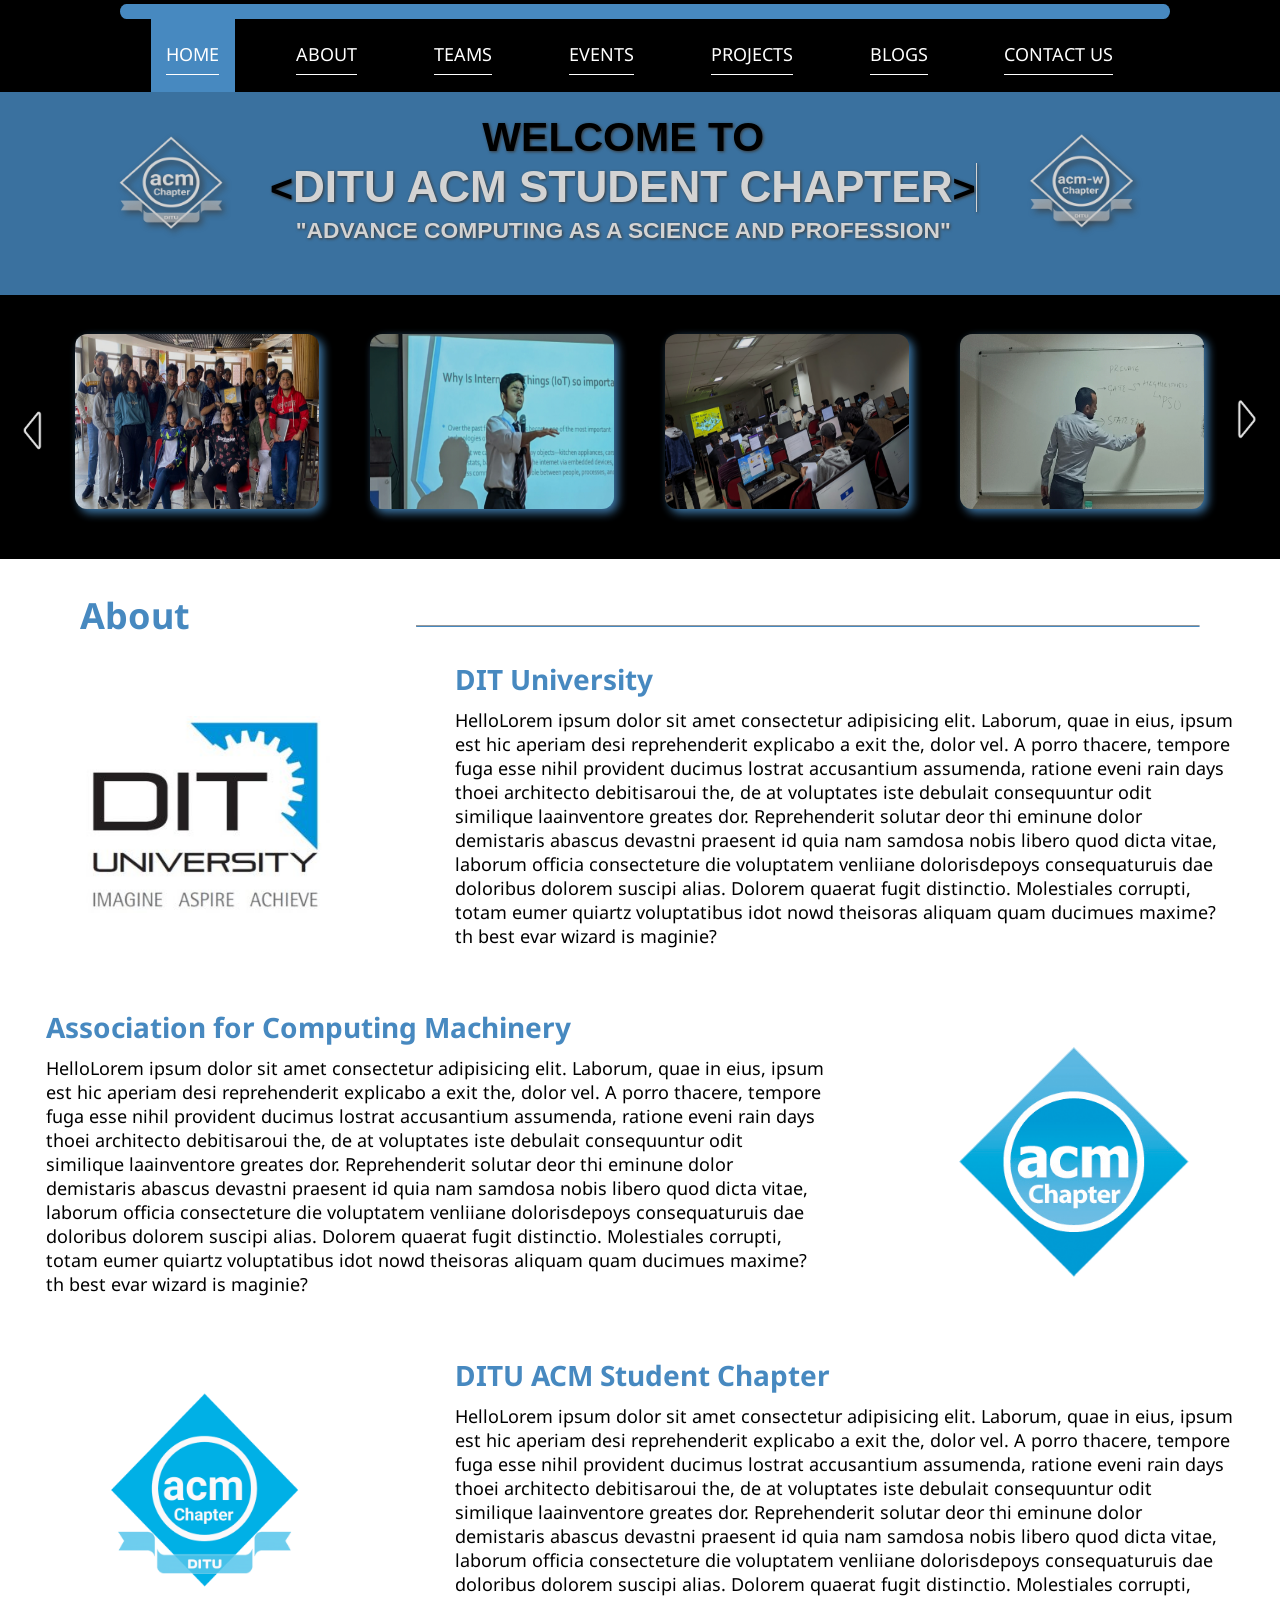
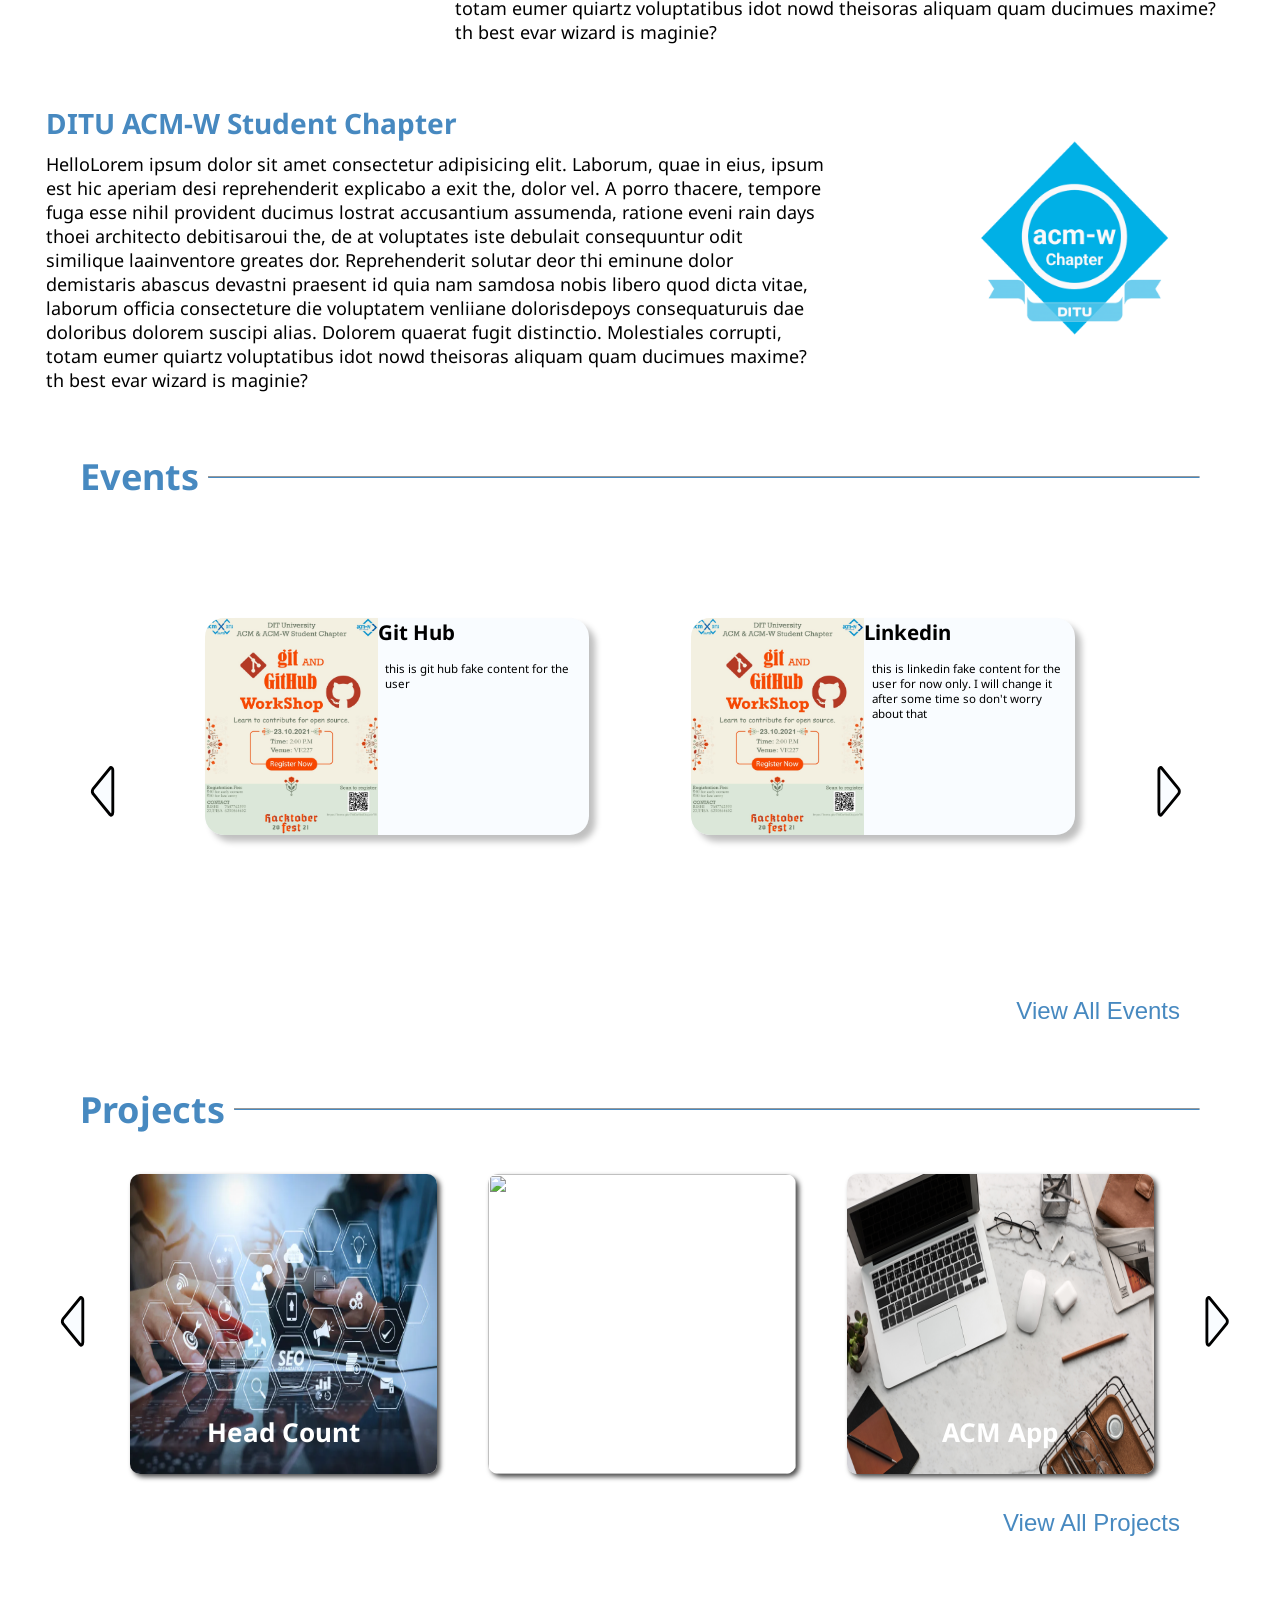
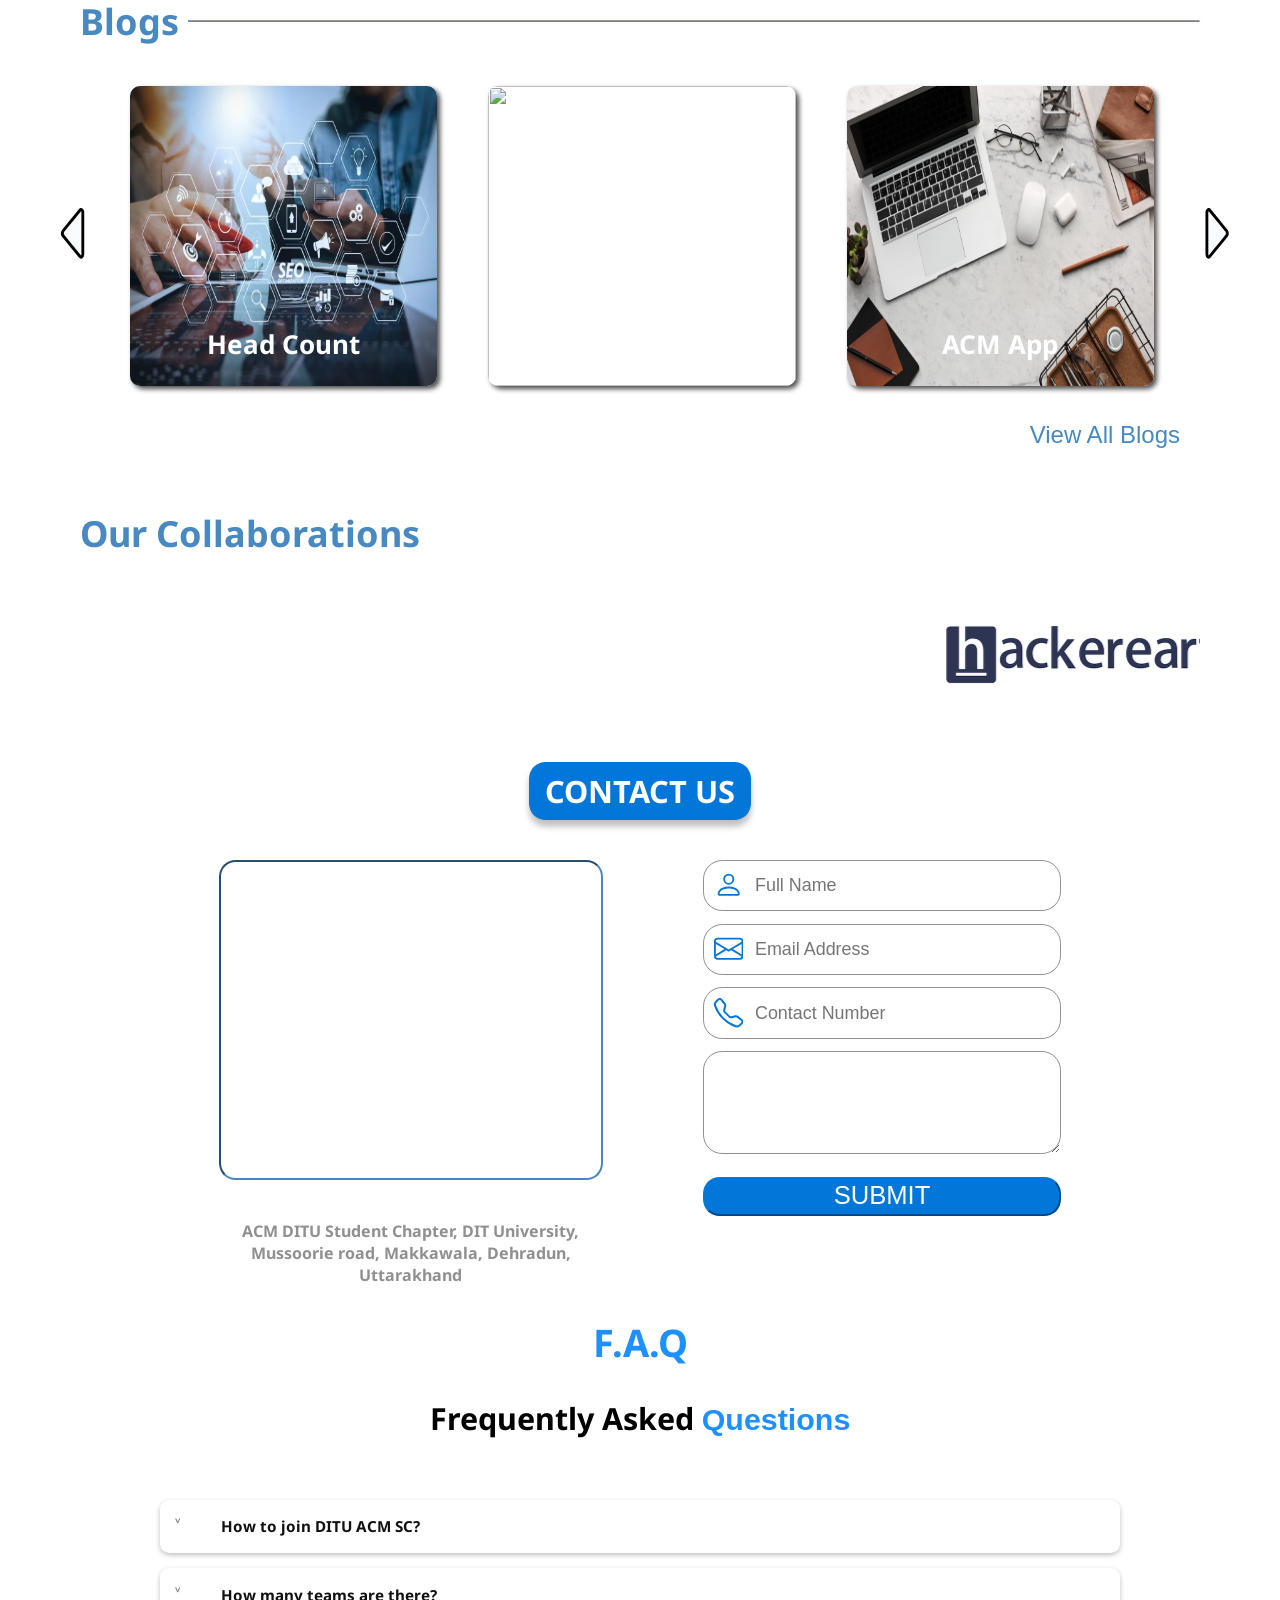
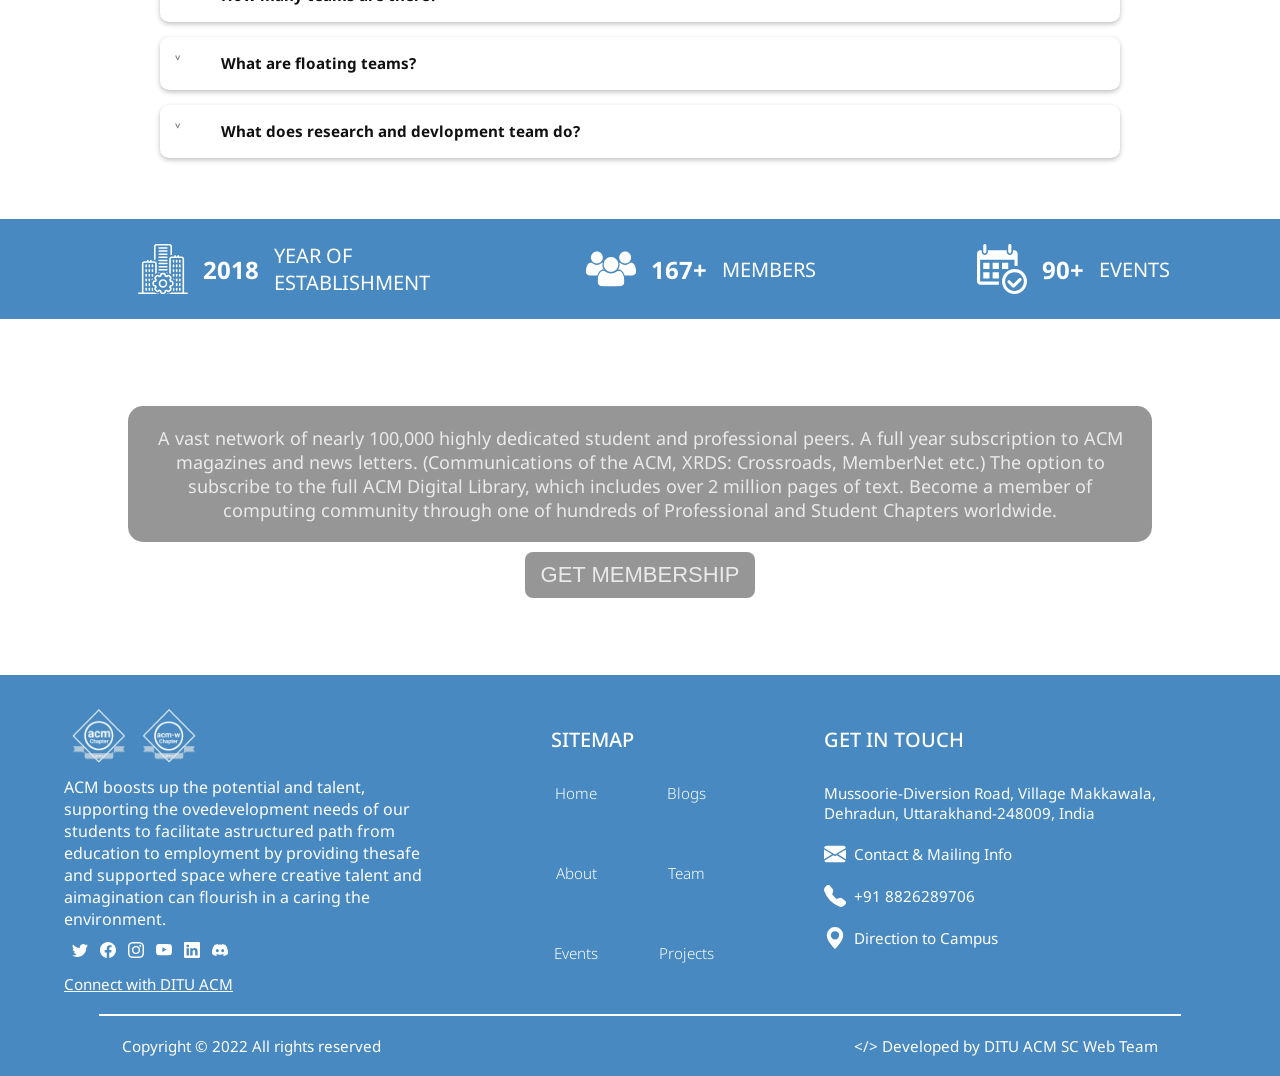
==== commit 746e92da: "updating responsive" ====
--- a/index.html
+++ b/index.html
@@ -27,9 +27,9 @@
 
     <!-- Navbar Section -->
     <nav class="navbar">
-        <div class="container">
+        <div class="nav-container">
           <button id="hamburger">
-            <svg xmlns="http://www.w3.org/2000/svg" width="20" height="20" fill="currentColor" class="bi bi-list" viewBox="0 0 16 16" >
+            <svg xmlns="http://www.w3.org/2000/svg" width="24" height="24" fill="#4789C0" class="bi bi-list" viewBox="0 0 16 16" >
               <path fill-rule="evenodd" d="M2.5 12a.5.5 0 0 1 .5-.5h10a.5.5 0 0 1 0 1H3a.5.5 0 0 1-.5-.5zm0-4a.5.5 0 0 1 .5-.5h10a.5.5 0 0 1 0 1H3a.5.5 0 0 1-.5-.5zm0-4a.5.5 0 0 1 .5-.5h10a.5.5 0 0 1 0 1H3a.5.5 0 0 1-.5-.5z"/>
             </svg>
           </button>
@@ -132,8 +132,10 @@
 
     <div class="about-container" id="about-nav-link">
       <!--ABOUT heading(including <marquee> attribute for the animation)-->
-        <div class="about-heading"><marquee  width="20%">
-              <h1 class="about-h1-text">About&#160</h1></marquee>
+        <div class="about-heading"> 
+          <!-- <marquee  width="20%"> --> 
+              <h1 class="about-h1-text">About&#160</h1>
+            <!-- </marquee> -->
               <hr class="about-line">
         </div>
         <!--Below division contains one para including image-->
@@ -156,7 +158,7 @@
         <!--Below division contains one para including image-->
         <div class="about-sub-container">
             <!--This division includes Text code-->
-            <div class="about-description-container">
+            <div class="about-description-container" id="about-first">
               <div class="about-description-text">
                 <h2 class="about-sub-heading">Association for Computing Machinery</h2>
                 <p class="about-text-paragraph">
@@ -166,7 +168,7 @@
               </div>
             </div>
             <!--This division includes image code-->
-            <div class="about-img-container">
+            <div class="about-img-container" id="about-second">
               <img class="about-logo-image" src="Images/ACM Chapter LOGO .png">
             </div>
         </div>
@@ -190,7 +192,7 @@
         <!--Below division contains one para including image-->
         <div class="about-sub-container">
             <!--This division includes Text code-->
-            <div class="about-description-container">
+            <div class="about-description-container" id="about-one">
               <div class="about-description-text">
                 <h2 class="about-sub-heading">DITU ACM-W Student Chapter</h2>
                 <p class="about-text-paragraph">
@@ -200,7 +202,7 @@
               </div>
             </div>
             <!--This division includes image code-->
-            <div id="ditu" class="about-img-container">
+            <div class="about-img-container" id="about-two">
                 <img class="about-logo-image" src="Images/ACM-W_NewLogo.jpg">
             </div>
         </div>
@@ -440,35 +442,37 @@
 
     <!-- FAQ Section -->
 
-    <h1 class="faq-heading">F.A.Q</h1>
-    <h2 class="faq-ques-heading">Frequently Asked <span>Questions</span></h2>
-
-    <div class="accordion">
-      <div class="accordion-item">
-        <div class="accordion-item-header">How to join DITU ACM SC?</div>
-        <div class="accordion-item-body">
-          <div class="accordion-item-body-content">Join DITU ACM Content</div>
-        </div>
-      </div>
-      <div class="accordion-item">
-        <div class="accordion-item-header">How many teams are there?</div>
-        <div class="accordion-item-body">
-          <div class="accordion-item-body-content">Teams Content</div>
-        </div>
-      </div>
-      <div class="accordion-item">
-        <div class="accordion-item-header">What are floating teams?</div>
-        <div class="accordion-item-body">
-          <div class="accordion-item-body-content">Floating teams content</div>
-        </div>
-      </div>
-      <div class="accordion-item">
-        <div class="accordion-item-header">
-          What does research and devlopment team do?
-        </div>
-        <div class="accordion-item-body">
-          <div class="accordion-item-body-content">
-            Research and devlopment team content.
+    <div class="faq-container">
+      <h1 class="faq-heading">F.A.Q</h1>
+      <h2 class="faq-ques-heading">Frequently Asked <span>Questions</span></h2>
+
+      <div class="accordion">
+        <div class="accordion-item">
+          <div class="accordion-item-header">How to join DITU ACM SC?</div>
+          <div class="accordion-item-body">
+            <div class="accordion-item-body-content">Join DITU ACM Content</div>
+          </div>
+        </div>
+        <div class="accordion-item">
+          <div class="accordion-item-header">How many teams are there?</div>
+          <div class="accordion-item-body">
+            <div class="accordion-item-body-content">Teams Content</div>
+          </div>
+        </div>
+        <div class="accordion-item">
+          <div class="accordion-item-header">What are floating teams?</div>
+          <div class="accordion-item-body">
+            <div class="accordion-item-body-content">Floating teams content</div>
+          </div>
+        </div>
+        <div class="accordion-item">
+          <div class="accordion-item-header">
+            What does research and devlopment team do?
+          </div>
+          <div class="accordion-item-body">
+            <div class="accordion-item-body-content">
+              Research and devlopment team content.
+            </div>
           </div>
         </div>
       </div>
--- a/CSS/navbar.css
+++ b/CSS/navbar.css
@@ -63,25 +63,25 @@
     background-color: #4789C0;
 }
 
-.container {
+.nav-container {
     position: fixed;
     width: 100%;
-    height: 30px;
+    height: 50px;
     top: 0;
     z-index: 1;
-    background-color: #4789C0;
+    background-color: black;
 }
 
-.container > button {
-    background-color: #4789C0;
+.nav-container > button {
+    background-color: black;
     border: none;
 
     margin-left: 90%;
-    margin-top: 5px;
+    margin-top: 15px;
 }
-
-@media screen and (min-width: 600px) {
-    .container{
+ /* media queries */
+@media screen and (min-width: 601px) {
+    .nav-container{
         display: none;
     }
 }
@@ -107,4 +107,22 @@
         margin-top: 30px;
     }
 }
-    +@media screen and (min-width: 601px) and (max-width: 768px){
+    .navbar{
+        font-size: 12px;
+    }
+    .top-line, .semi-circle1, .semi-circle2{
+        height: 10px;
+    }
+    .nav-link{
+        padding: 1.2rem 0.75rem 1.2rem 0.75rem;
+    }
+}
+@media screen and (min-width: 769px) and (max-width: 1024px){
+    .navbar{
+        font-size: 16px;
+    }
+    .top-line, .semi-circle1, .semi-circle2{
+        height: 12px;
+    }
+}
--- a/CSS/front_page.css
+++ b/CSS/front_page.css
@@ -41,7 +41,7 @@
     height: 17.4rem; 
 }
 .logo1{ /* DITU ACM SC White LOGO on the left side of the blue box*/
-    content: url(/Images/DITU_ACM_WhiteLogo.png);
+    content: url(../Images/DITU_ACM_WhiteLogo.png);
     height: 8.0rem;
     width: 9.0rem;
     margin-left: 1.2rem;
@@ -60,7 +60,7 @@
     }
 }
 .logo2{/*DITU ACM-W SC White LOGO on the right side of the blue box*/
-    content: url(/Images/ACM-W_dituChap_White.png);
+    content: url(../Images/ACM-W_dituChap_White.png);
     height: 8.0rem;
     width: 9.0rem;
     margin-top: 1.8rem;
--- a/CSS/about.css
+++ b/CSS/about.css
@@ -67,6 +67,56 @@
 .about-text-paragraph{
     font-size: 18px;
 }
+
+/* media queries */
+@media screen and (min-width: 320px) and (max-width: 480px){
+    .about-sub-container{
+        flex-direction: column;
+    }
+    .about-img-container{
+        width: 100%;
+    }
+    .about-description-container{
+        width: 100%;
+    }
+    #about-first, #about-one{
+        order: 2;
+    }
+    #about-second, #about-two{
+        order: 1;
+    }
+}
+@media screen and (min-width: 481px) and (max-width: 768px){
+    .about-heading{
+        margin-left: 48px;
+        margin-right: 48px;
+    }
+    .about-sub-container{
+        flex-direction: column;
+        margin-bottom: 20px;
+    }
+    .about-logo-image{
+        width: 180px;
+    }
+    .about-sub-heading{
+        font-size: 24px;
+    }
+    .about-text-paragraph{
+        font-size: 16px;
+    }
+    .about-img-container{
+        width: 100%;
+    }
+    .about-description-container{
+        width: 100%;
+    }
+    #about-first, #about-one{
+        order: 2;
+    }
+    #about-second, #about-two{
+        order: 1;
+    }
+}
 @media screen and (min-width: 769px) and (max-width: 1024px){
     .about-logo-image{
         width: 200px;
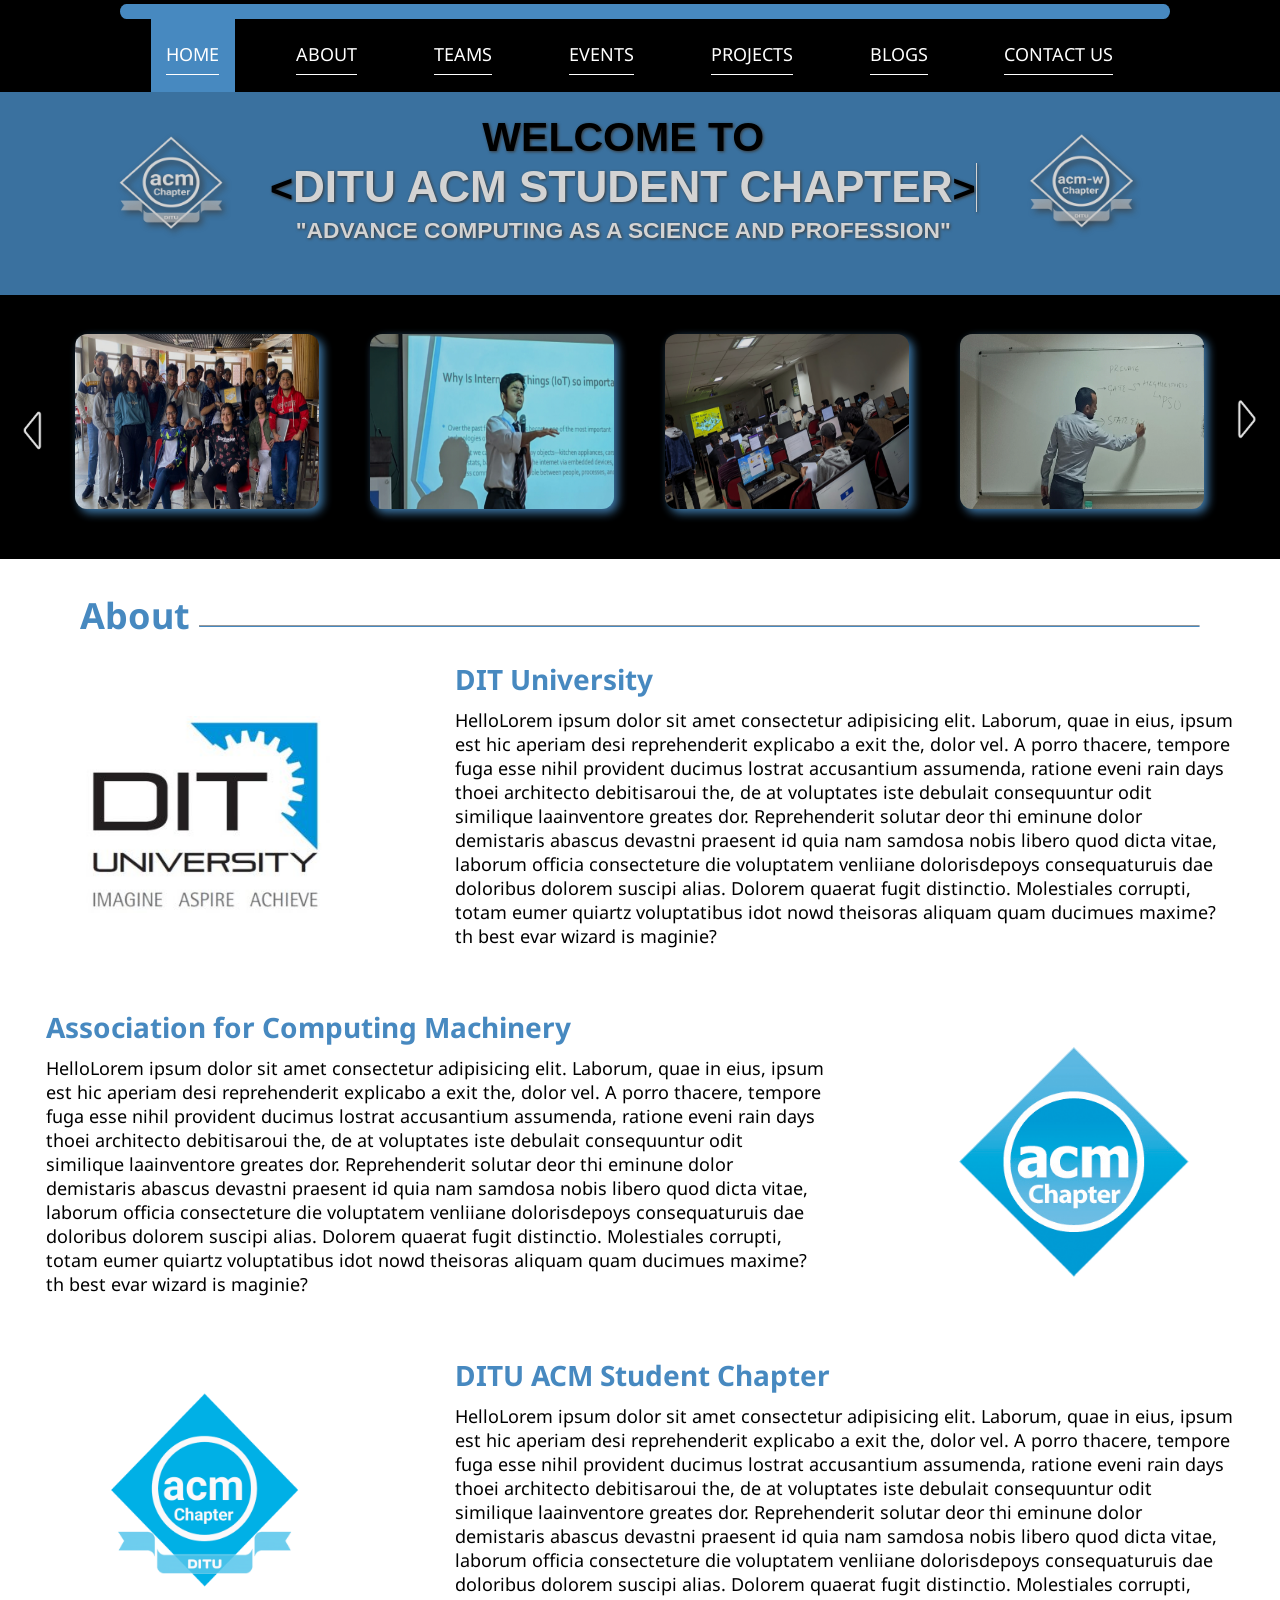
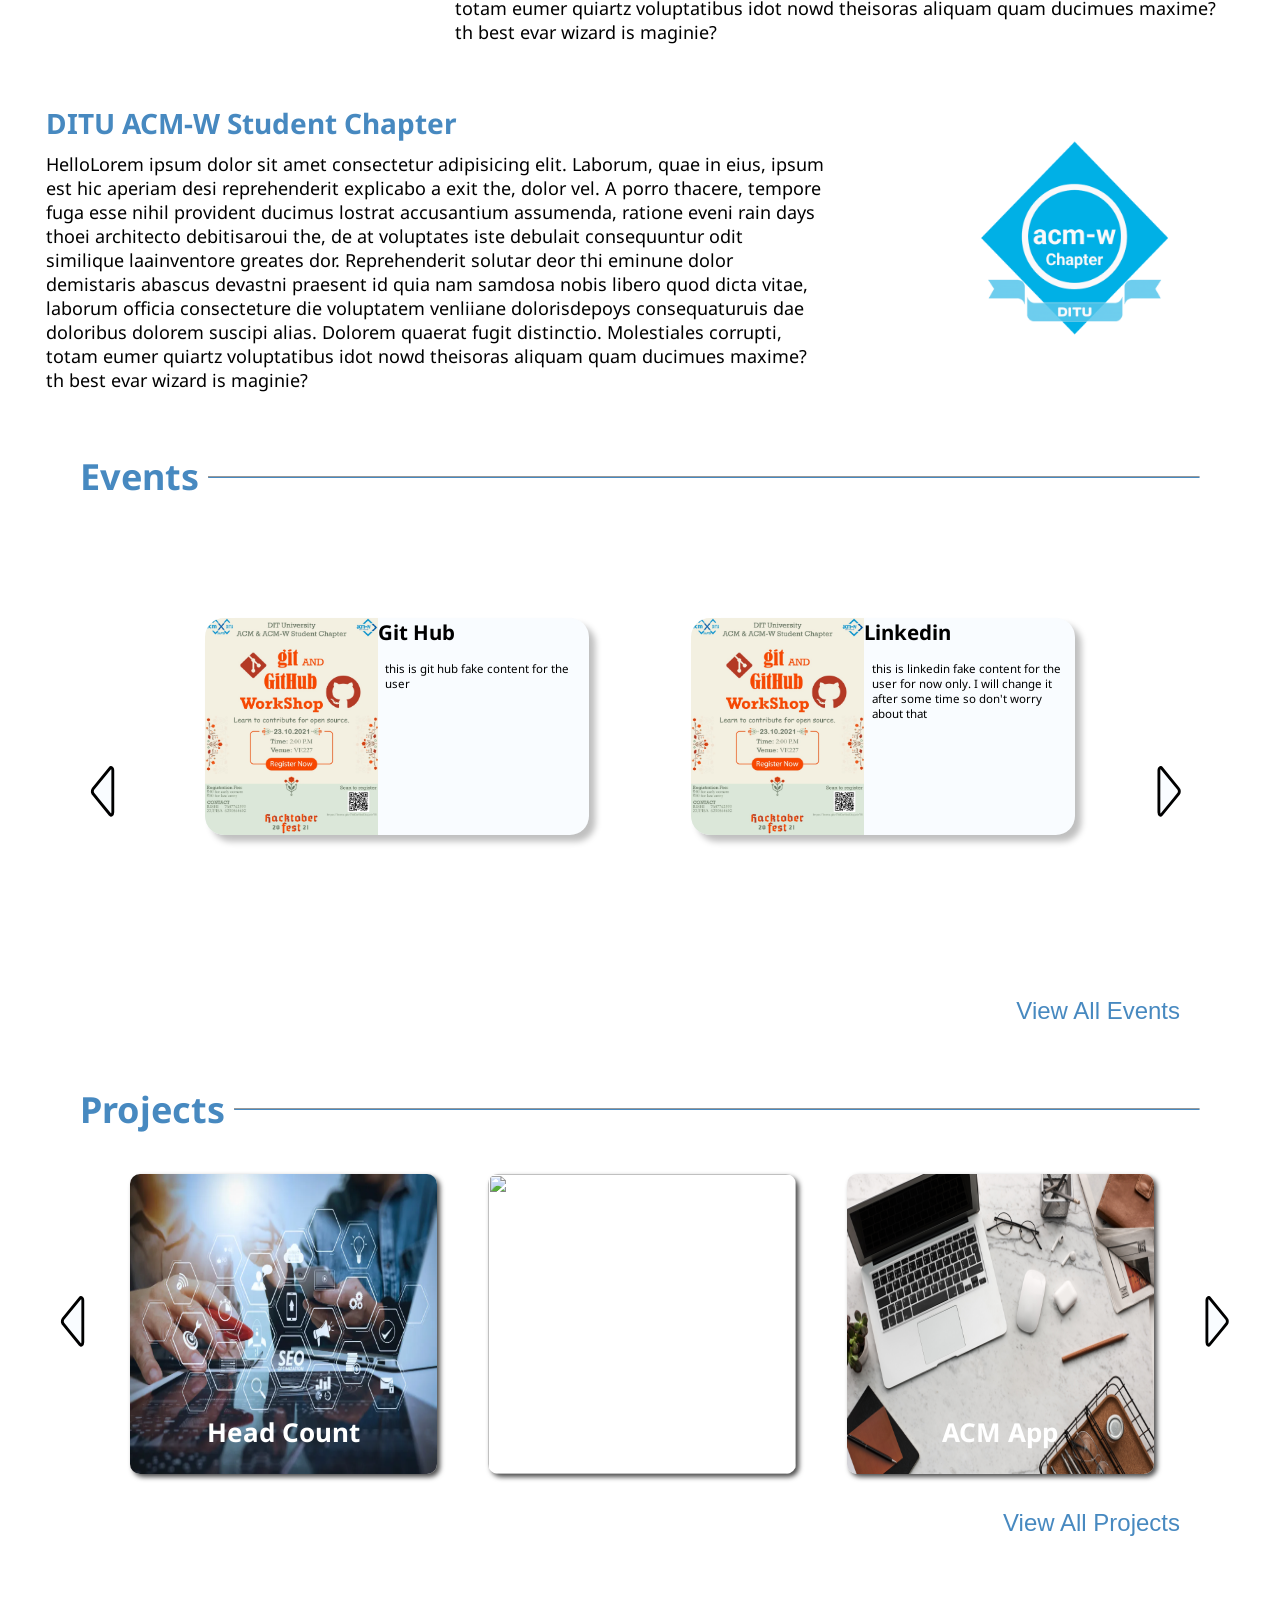
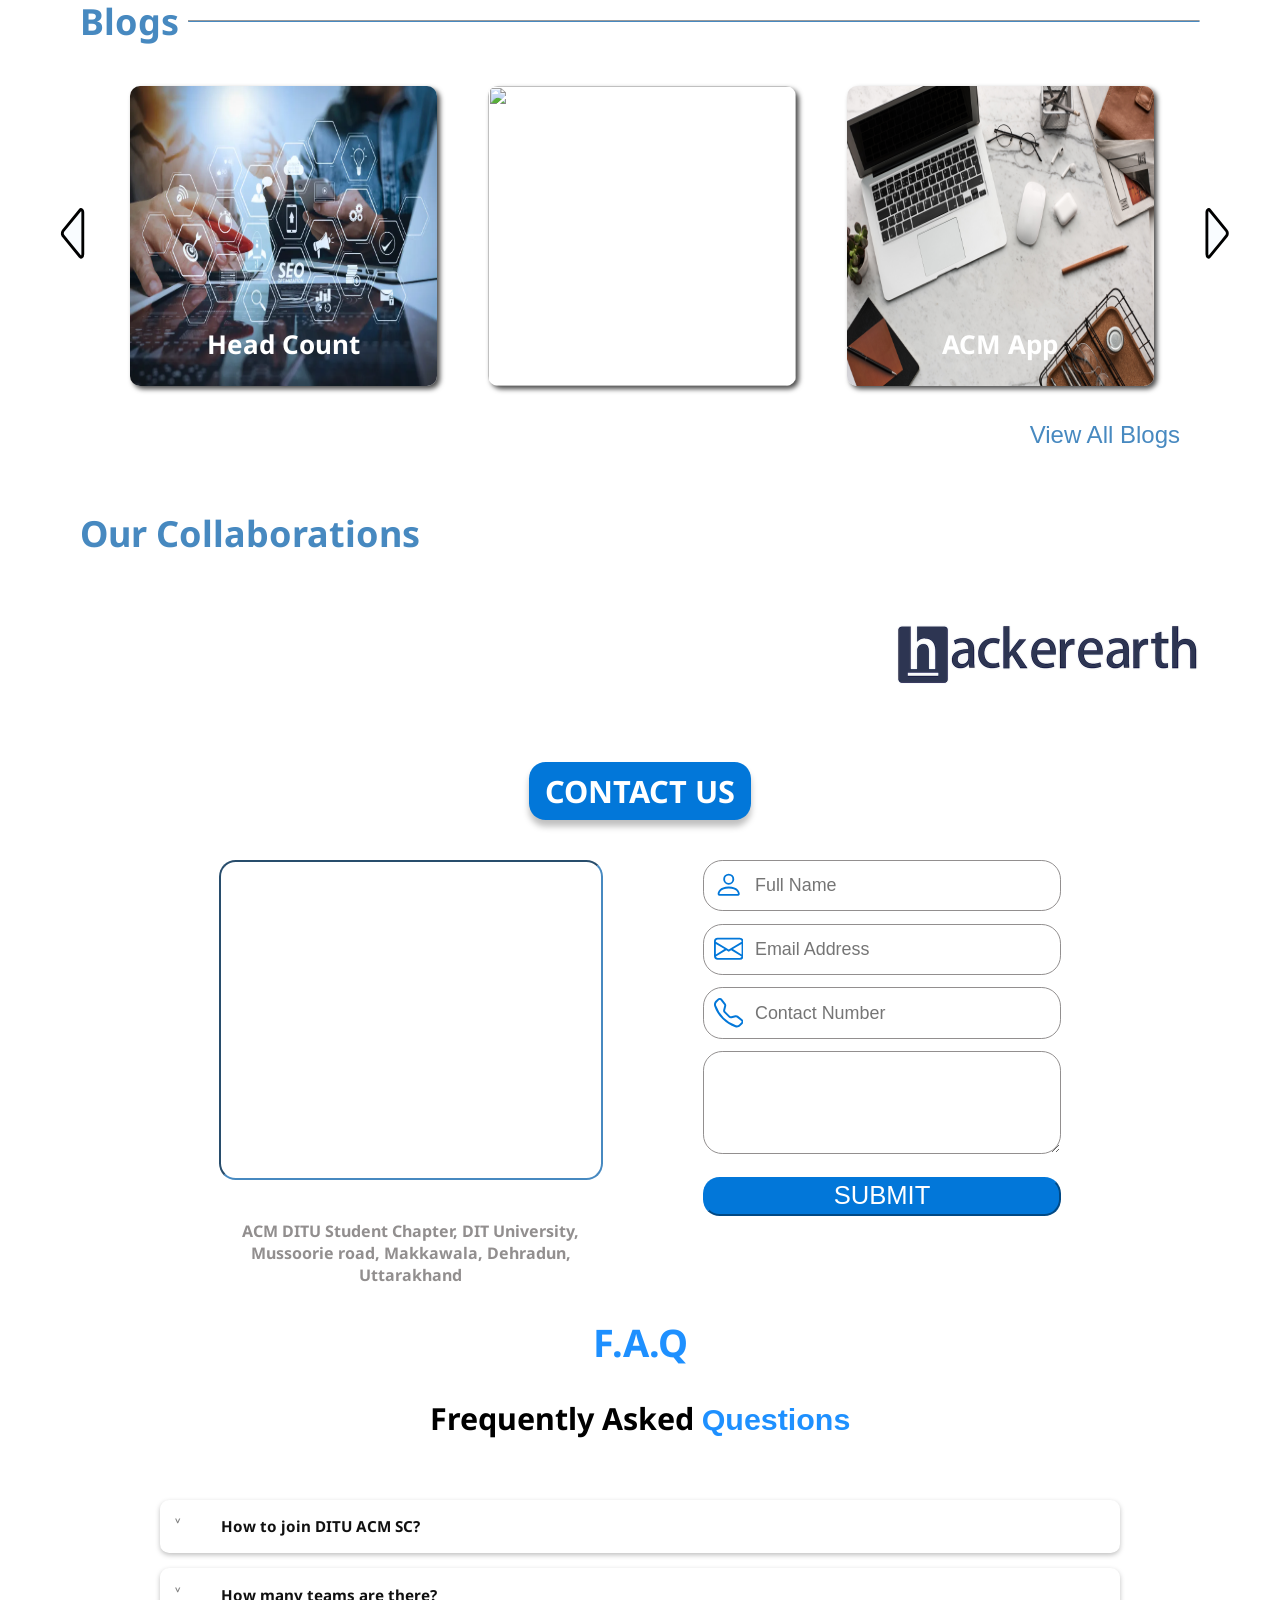
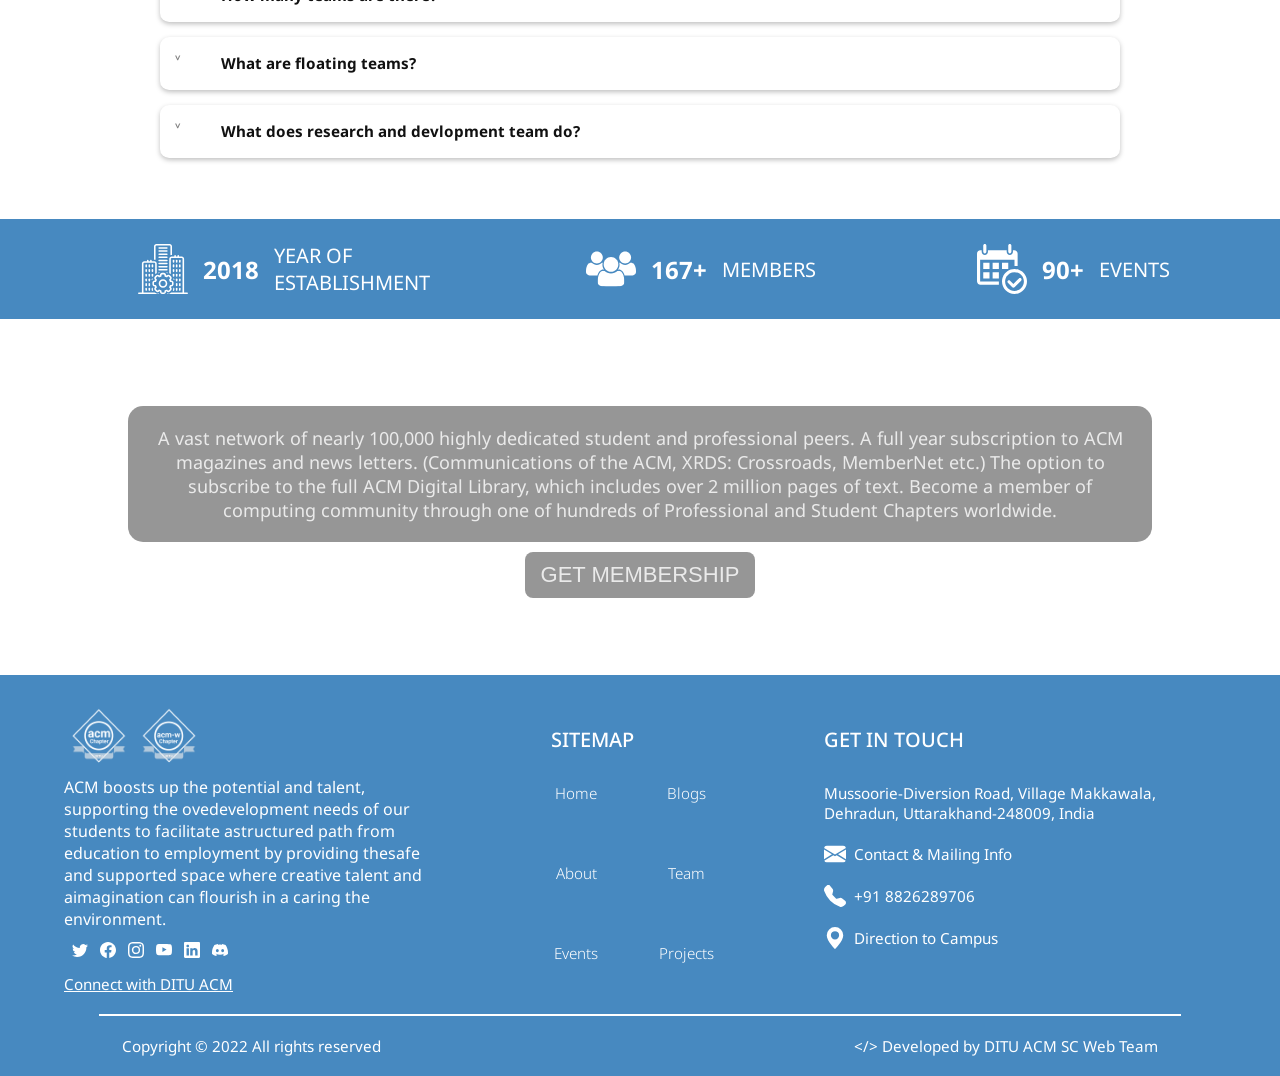
==== commit 00343e6d: "Responsive Update" ====
--- a/index.html
+++ b/index.html
@@ -347,37 +347,37 @@
                     <!-- Main trail of elements in marque tag -->
                     <div class="collab_main" >
                         <div class="collab_element">
-                            <a href="https://www.hackerearth.com/" ><img style="height:200px;" src="Images/HackerEarth.png"></a>
-                        </div>
-                        <div class="collab_element">
-                            <a href="https://mlh.io/"><img style="height:200px;" src="Images/MLH.jpg"></a>
-                        </div>
-                        <div class="collab_element">
-                            <a href="https://codingblocks.com/"><img style="height:200px;" src="Images/CodingBlocks.jpg"></a>
-                        </div>
-                        <div class="collab_element">
-                            <a href="https://www.newtonschool.co/"><img style="height:200px;" src="Images/NewtonSchool.png"></a>
-                        </div>
-                        <div class="collab_element">
-                            <a href="https://reskilll.com/"><img style="height:200px;" src="Images/reskilll.jpg"></a>
-                        </div>
-                        <div class="collab_element">
-                            <img style="height:200px;" src="Images/sac.png">
-                        </div>
-                        <div class="collab_element">
-                            <a href="https://www.codechef.com/"><img style="height:200px;" src="Images/Code Chef.png"></a>
-                        </div>
-                        <div class="collab_element">
-                            <a href="https://muj.acm.org/#/"><img style="height:200px;" src="Images/ACM MUJ.png"></a>
-                        </div>
-                        <div class="collab_element">
-                            <a href="https://upesacm.org/"><img style="height:200px;" src="Images/UPESACM.png"></a>
-                        </div>
-                        <div class="collab_element">
-                            <a href="https://iamtusharsharma.github.io/PrithviClubSite/"><img style="height:200px;" src="Images/Prithvi.png"></a>
-                        </div>
-                        <div class="collab_element">
-                            <a href="https://engineerssuccess.com/"><img style="height:200px;" src="Images/Engineers success.png"></a>
+                            <a href="https://www.hackerearth.com/" ><img class="collab-img" src="Images/HackerEarth.png"></a>
+                        </div>
+                        <div class="collab_element">
+                            <a href="https://mlh.io/"><img class="collab-img" src="Images/MLH.jpg"></a>
+                        </div>
+                        <div class="collab_element">
+                            <a href="https://codingblocks.com/"><img class="collab-img" src="Images/CodingBlocks.jpg"></a>
+                        </div>
+                        <div class="collab_element">
+                            <a href="https://www.newtonschool.co/"><img class="collab-img" src="Images/NewtonSchool.png"></a>
+                        </div>
+                        <div class="collab_element">
+                            <a href="https://reskilll.com/"><img class="collab-img" src="Images/reskilll.jpg"></a>
+                        </div>
+                        <div class="collab_element">
+                            <img class="collab-img" src="Images/sac.png">
+                        </div>
+                        <div class="collab_element">
+                            <a href="https://www.codechef.com/"><img class="collab-img" src="Images/Code Chef.png"></a>
+                        </div>
+                        <div class="collab_element">
+                            <a href="https://muj.acm.org/#/"><img class="collab-img" src="Images/ACM MUJ.png"></a>
+                        </div>
+                        <div class="collab_element">
+                            <a href="https://upesacm.org/"><img class="collab-img" src="Images/UPESACM.png"></a>
+                        </div>
+                        <div class="collab_element">
+                            <a href="https://iamtusharsharma.github.io/PrithviClubSite/"><img class="collab-img" src="Images/Prithvi.png"></a>
+                        </div>
+                        <div class="collab_element">
+                            <a href="https://engineerssuccess.com/"><img class="collab-img" src="Images/Engineers success.png"></a>
                         </div>
                     </div>
                 </marquee>
--- a/CSS/about.css
+++ b/CSS/about.css
@@ -15,7 +15,7 @@
     border-bottom: 1px inset #4789C0;
     flex: 1;
     height: 0;
-    width:70%;
+    /* width:80%; */
 }
 .about-sub-container{
     display:flex;
@@ -38,7 +38,7 @@
 /* flex is for making one para's display to flex including its image */
 .about-h1-text{
     /* About heading */
-    width:30%;
+    /* width:20%; */
     color:#4789C0;
     font-size:36px;
     padding-bottom:20px;
@@ -70,14 +70,36 @@
 
 /* media queries */
 @media screen and (min-width: 320px) and (max-width: 480px){
+    .about-heading{
+        margin-left: 20px;
+        margin-right: 20px;
+    }
+    .about-h1-text{
+        font-size: 24px;
+    }
     .about-sub-container{
         flex-direction: column;
+        margin-bottom: 14px;
+    }
+    .about-logo-image{
+        width: 120px;
+        margin-bottom: 10px;
     }
     .about-img-container{
         width: 100%;
     }
     .about-description-container{
         width: 100%;
+    }
+    .about-description-text{
+        padding-left: 2.4rem;
+        padding-right: 2.4rem;
+    }
+    .about-sub-heading{
+        font-size: 20px;
+    }
+    .about-text-paragraph{
+        font-size: 14px;
     }
     #about-first, #about-one{
         order: 2;
--- a/CSS/projects_blogs.css
+++ b/CSS/projects_blogs.css
@@ -165,3 +165,12 @@
     justify-content: space-between;
 }
 
+@media screen and (min-width: 320px) and (max-width: 480px){
+    .projects-text, .blog_text{
+        font-size: 24px;
+    }
+    .projects-heading, .blog_heading{
+        margin-left: 30px;
+        margin-right: 30px;
+    } 
+}
--- a/CSS/collabs.css
+++ b/CSS/collabs.css
@@ -20,6 +20,9 @@
   margin-left:80px;
   margin-right:80px;
 }
+.collab-img{
+  height: 200px;
+}
 .collabs-text{
   font-size:36px;
   font-weight:bold;
@@ -29,3 +32,22 @@
   margin-left:80px;
   margin-right:80px;
 }
+
+@media screen and (min-width: 320px) and (max-width: 480px) {
+  .collabs-text{
+    font-size: 24px;
+  }
+  .collabs-heading{
+    margin-left: 28px;
+  }
+  .collab_main{
+    height: 120px;
+  }
+  .collab-img{
+    height: 120px;
+  }
+  .marquee_css{
+    margin-left: 32px;
+    margin-right: 32px;
+  }
+}
--- a/CSS/contact_us.css
+++ b/CSS/contact_us.css
@@ -122,3 +122,44 @@
 input[type="number"] {
   -moz-appearance: textfield;
 }
+
+/* media queries */
+@media screen and (min-width: 320px) and (max-width: 768px){
+  .contact-heading{
+    font-size: 4vw;
+  }
+  .contact-subcontainer{
+    flex-direction: column;
+    gap: 10px;
+    margin-top: 24px;
+  }
+  .contact-form-container{
+    margin-bottom: 20px;
+  }
+  .contact-map-container{
+    display: none;
+  }
+  .contact-iconDiv{
+    width: 7.2vw;
+    height: 7.2vw;
+  }
+  .contact-input-icon{
+    width: 3.2vw;
+    height: 3.2vw;
+  }
+  .contact-form-input{
+    width: 72vw;
+    height: 7.2vw;
+    font-size: 2.4vw;
+    padding-left: 6.4vw;
+  }
+  .contact-message-box{
+    width: 72vw;
+    min-height: 18vw;
+  }
+  .contact-form-submitBtn{
+    width: 72vw;
+    height: 7.2vw;
+    font-size: 3.2vw;
+  }
+}
--- a/CSS/faq.css
+++ b/CSS/faq.css
@@ -74,6 +74,25 @@
   padding-bottom: 12px;
 }
 
+@media screen and (min-width: 320px) and (max-width: 480px){
+  .faq-heading{
+    font-size: 2rem;
+    margin: 1rem 0;
+  }
+  .faq-ques-heading{
+    font-size: 1.5rem;
+  }
+  .faq-ques-heading span{
+    font-size: 1.5rem;
+  }
+  .accordion{
+    width: 70%;
+  }
+  .accordion-item-header{
+    font-size: 1rem;
+    font-weight: 500;
+  }
+}
 @media(max-width:767px) {
   html {
     font-size: 14px;
--- a/CSS/membership_footer.css
+++ b/CSS/membership_footer.css
@@ -238,6 +238,21 @@
     height: 250px;
     flex-direction: column;
   }
+  .counter-icon{
+    height: 32px;
+  }
+  .increasing-number{
+    font-size: 20px;
+  }
+  .section-title{
+    font-size: 16px;
+  }
+  .membership-content{
+    font-size: 12px;
+  }
+  .membership-button{
+    font-size: 14px;
+  }
   .footer-top {
     flex-direction: column;
   }
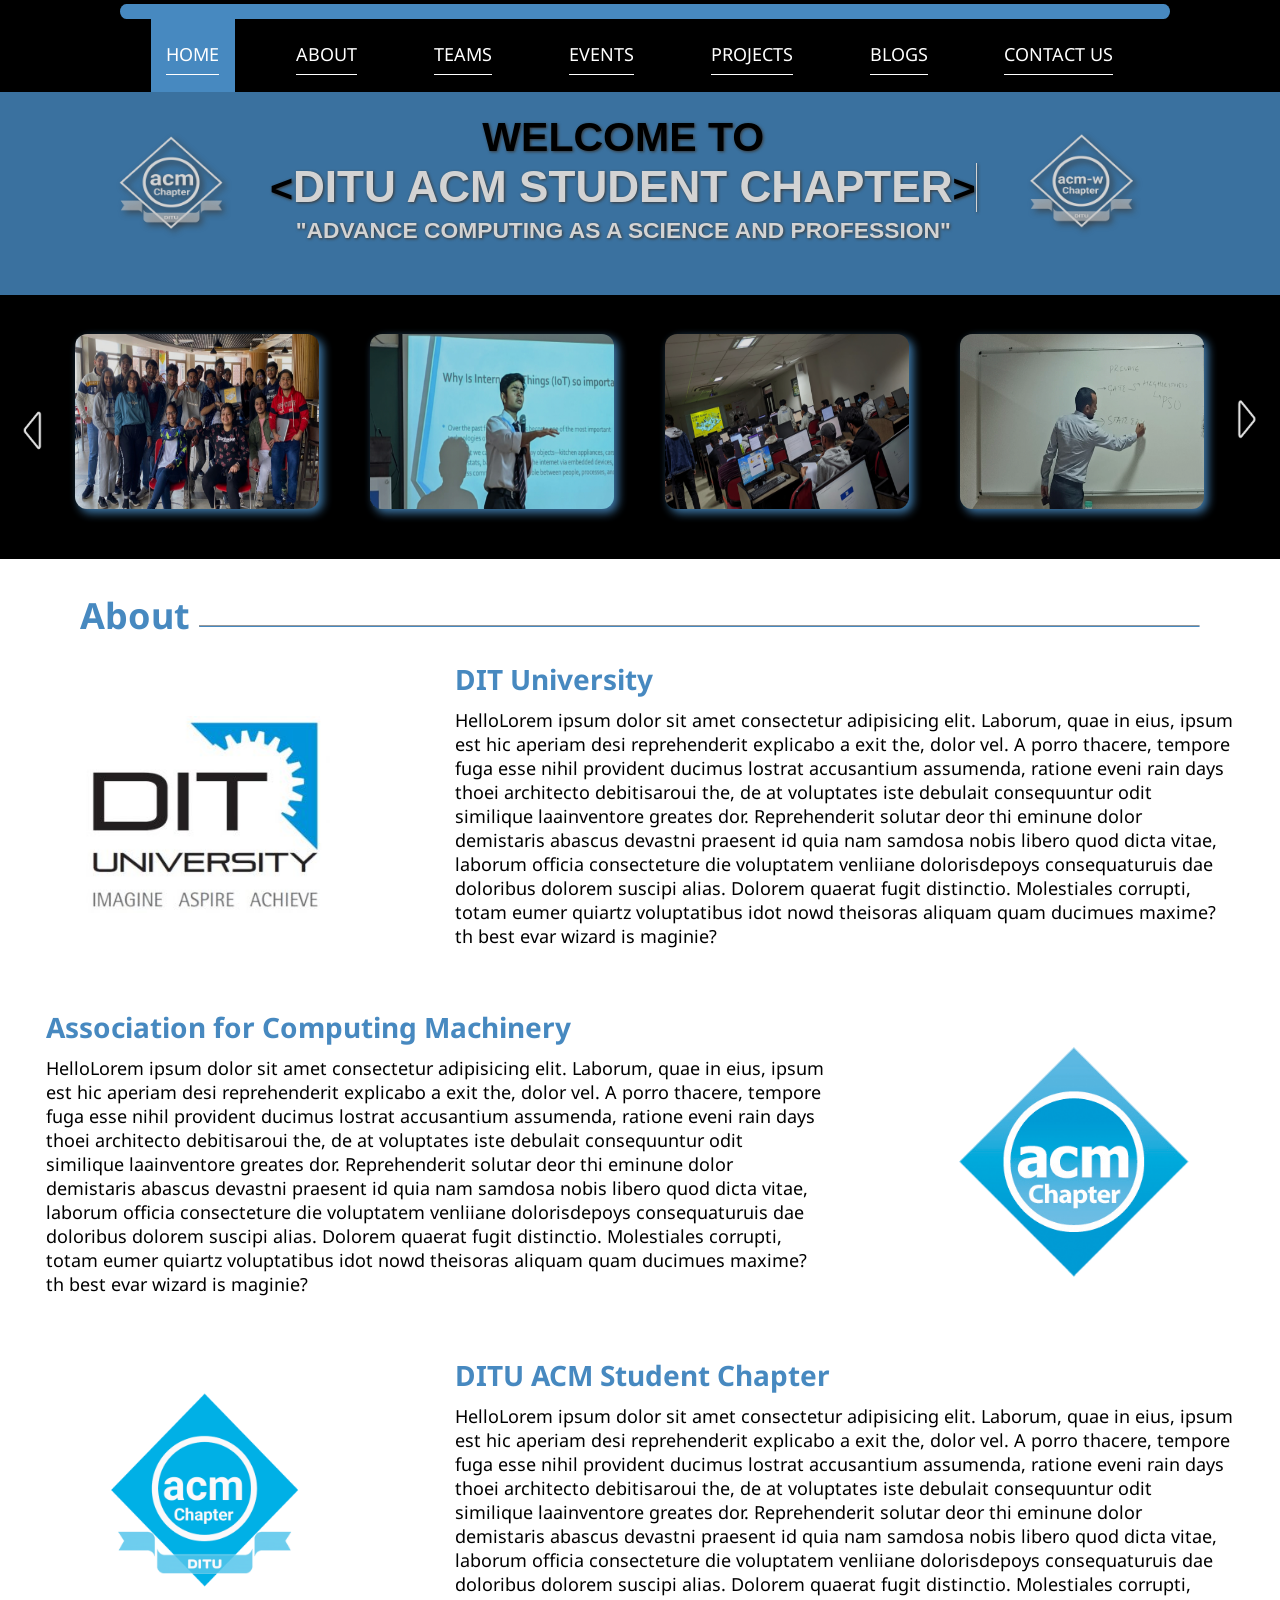
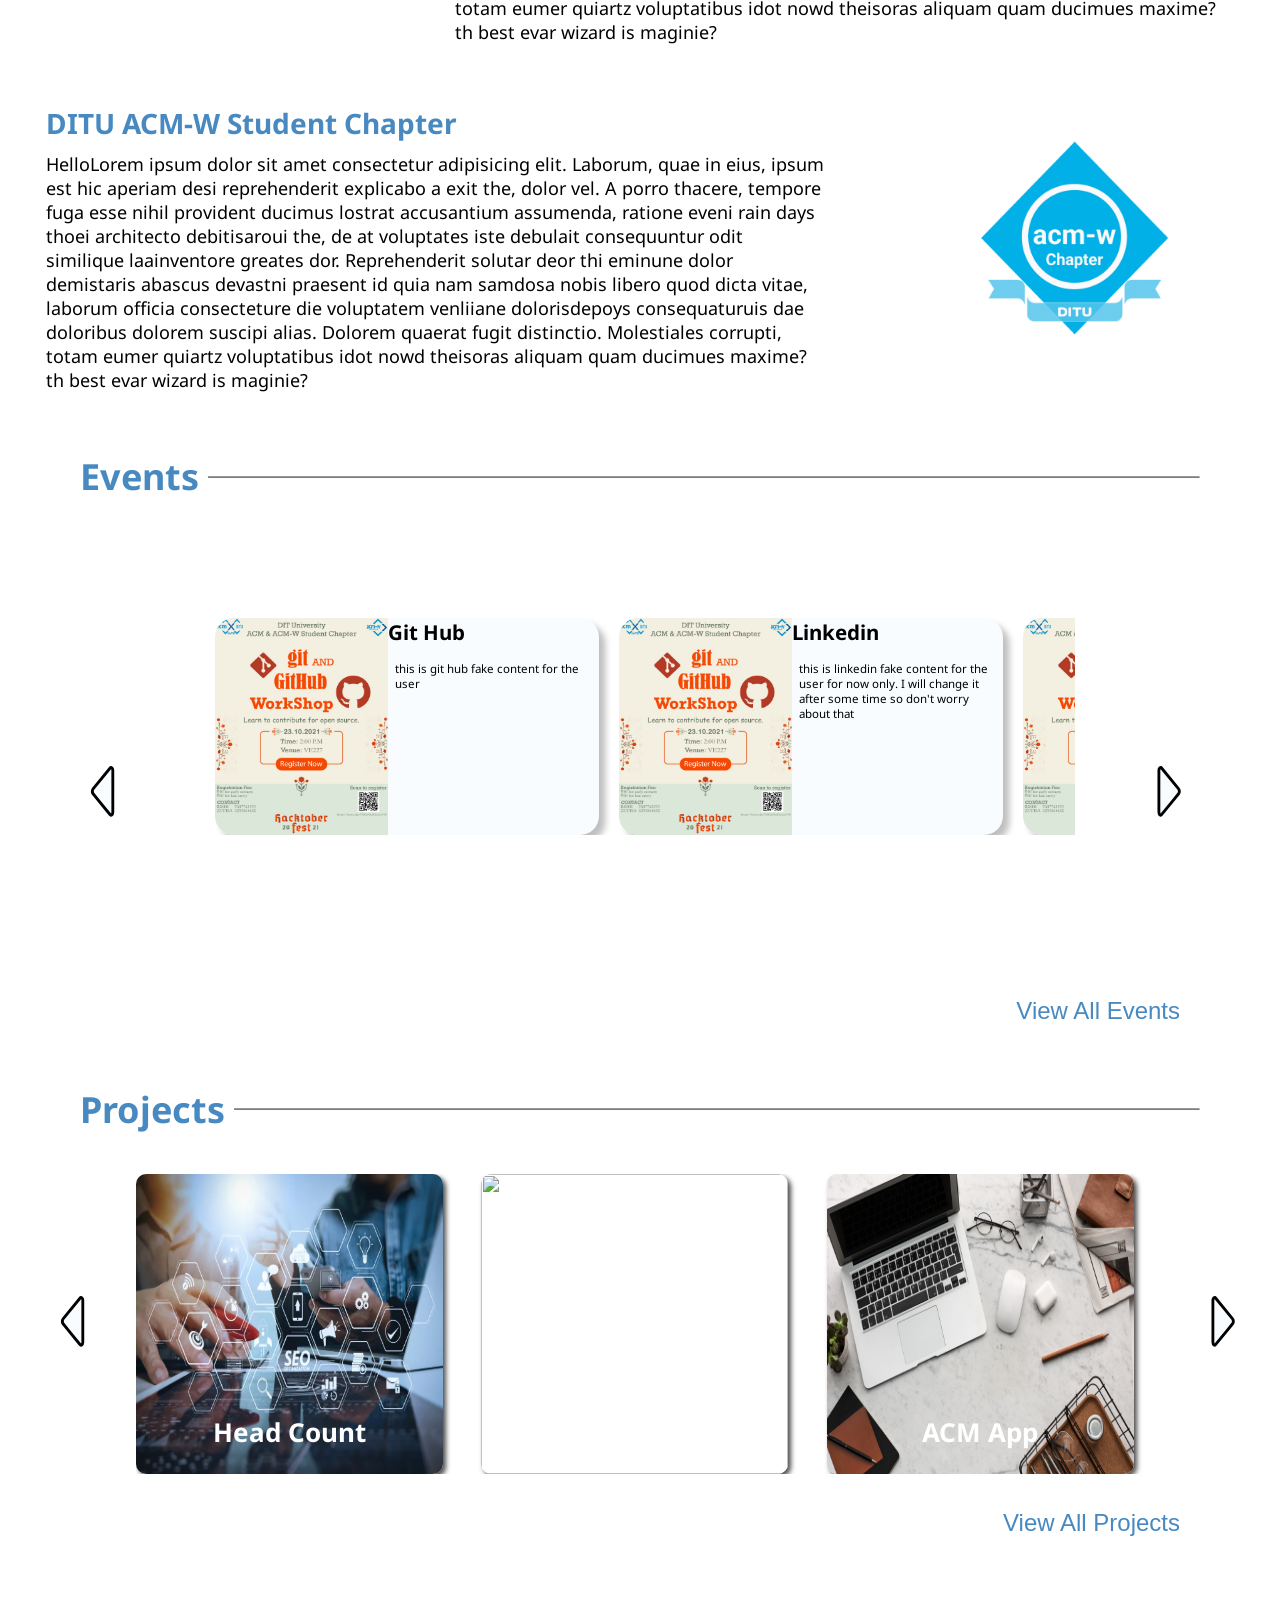
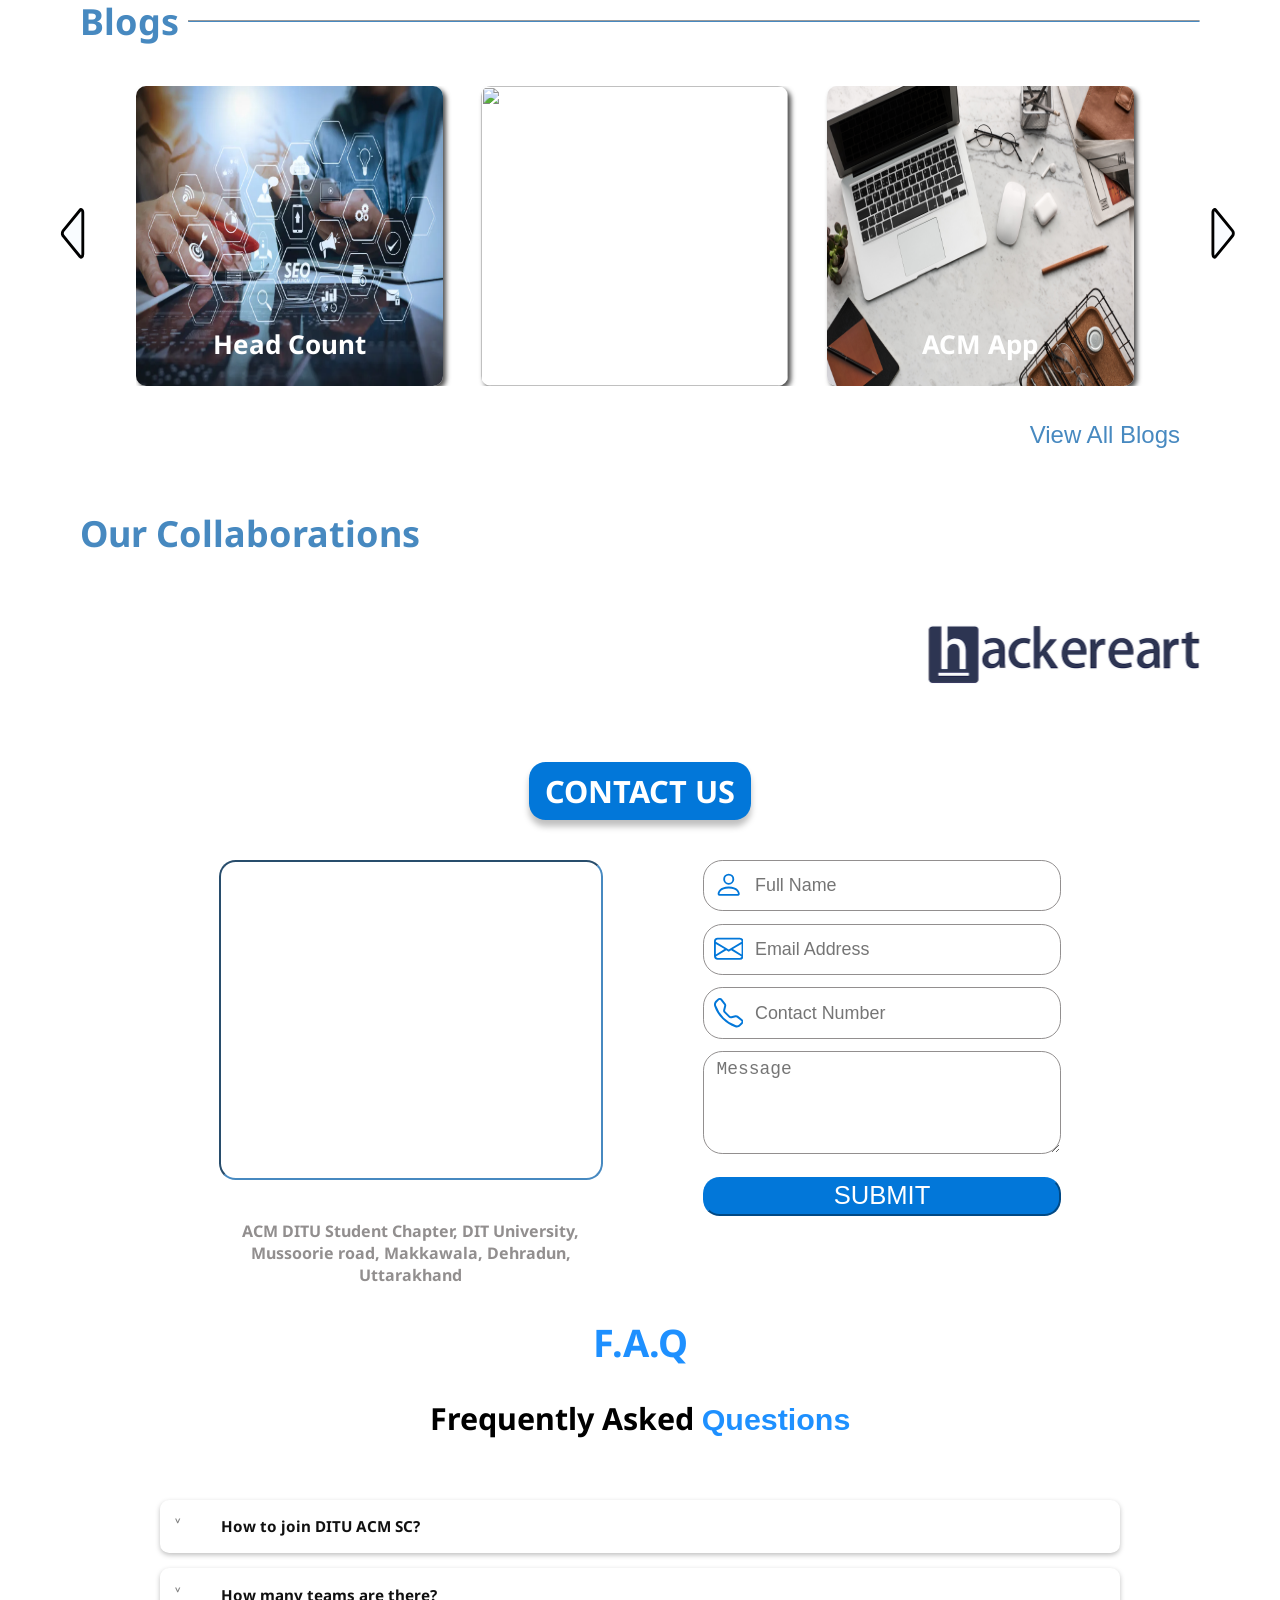
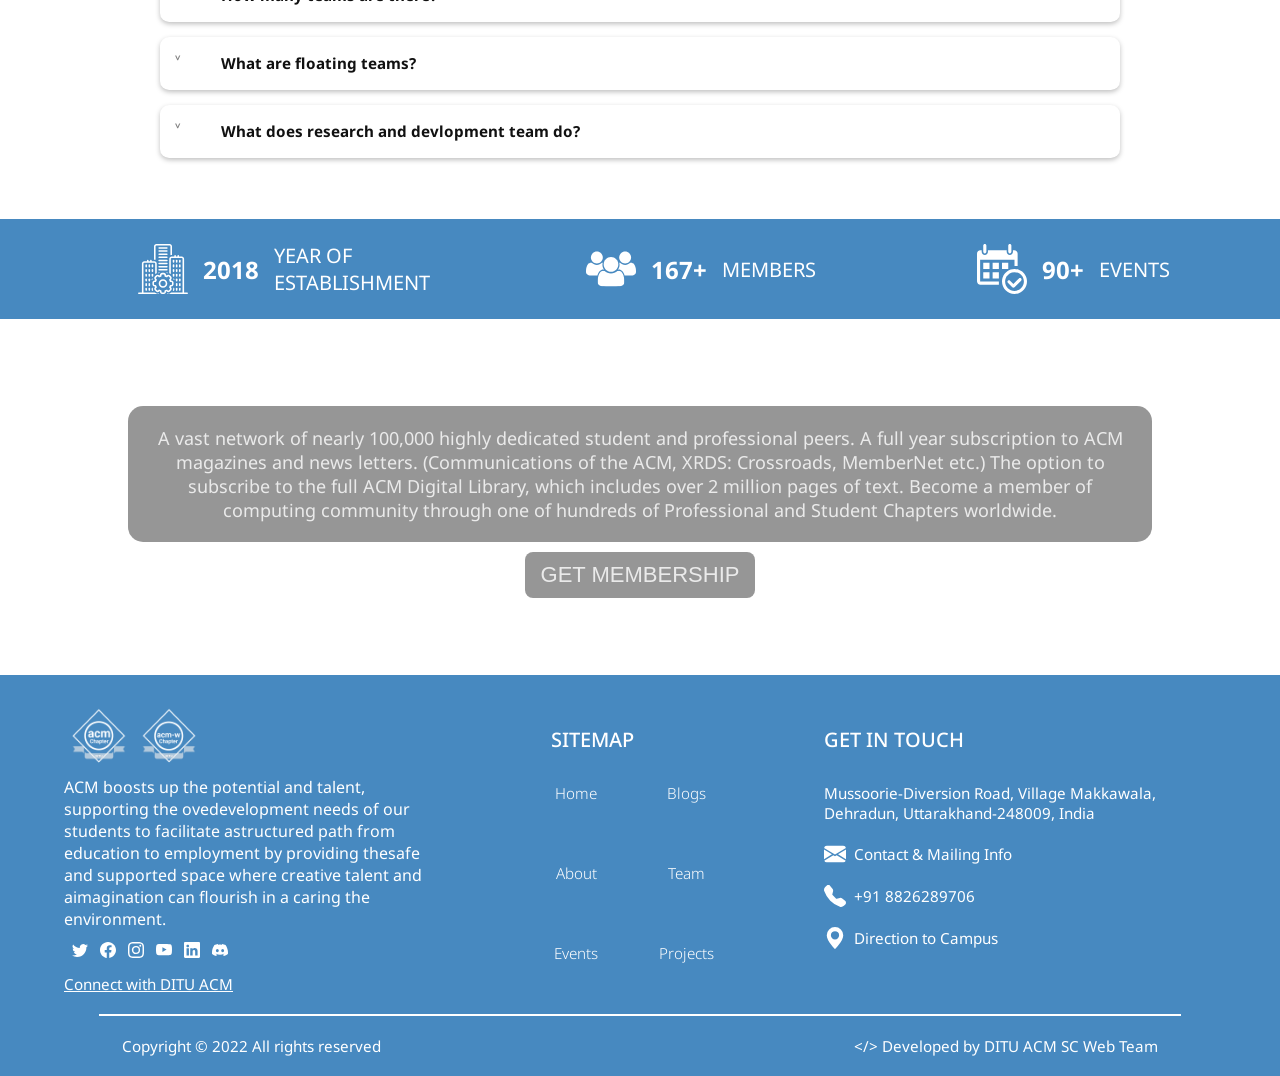
==== commit e553d935: "updating" ====
--- a/index.html
+++ b/index.html
@@ -426,8 +426,7 @@
                 <input class="contact-form-input" type="number" min="0000000000" max="9999999999" placeholder="Contact Number">
               </div>
               <div class="contact-form-inputDiv">
-                <textarea class="contact-message-box" placeholder="Message">
-                </textarea>
+                <textarea class="contact-message-box" placeholder="Message"></textarea>
               </div>
               <button type="submit" class="contact-form-submitBtn"><a href="#">SUBMIT</a></button> 
           </form>
--- a/CSS/events.css
+++ b/CSS/events.css
@@ -42,8 +42,10 @@
 }
 .Eventscard:hover{
     /* hover effect for card 1 */
-    transform: scale(1.12);
+    transform: scale(1.1);
     box-shadow: 0.5vw 0.5vw 0.5vw  #647691;
+    /* margin-top: 5vh; */
+    /* margin-bottom: 5vh; */
 }
 .Eventstext{
     font-size: 0.8vw;
@@ -127,3 +129,9 @@
 
 
 
+#event_cont{
+    overflow: hidden;
+}
+.Eventscard{
+    margin: 0 10px;
+}
--- a/CSS/projects_blogs.css
+++ b/CSS/projects_blogs.css
@@ -26,8 +26,7 @@
 }
 .project-grid,.blog_grid{ /*Project grid*/
     margin-top:40px;
-    display:grid;
-    grid-template-columns:20px 1fr 1fr 1fr 20px;
+    display:flex;
     column-gap:50px;
     margin-left:60px;
     align-items: center;
@@ -74,8 +73,9 @@
     background-image: url("images/image1.webp");
     border-radius:10px;
     overflow: hidden;
-    width:30%;
+    min-width:30%;
     height:300px;
+    margin-right: 3vw;
     box-shadow:3px 3px 5px rgba(0,0,0,0.7);
 }
 .project-img,.blog_img{
@@ -163,6 +163,7 @@
     display: flex;
     width:80vw;
     justify-content: space-between;
+    overflow: hidden;
 }
 
 @media screen and (min-width: 320px) and (max-width: 480px){
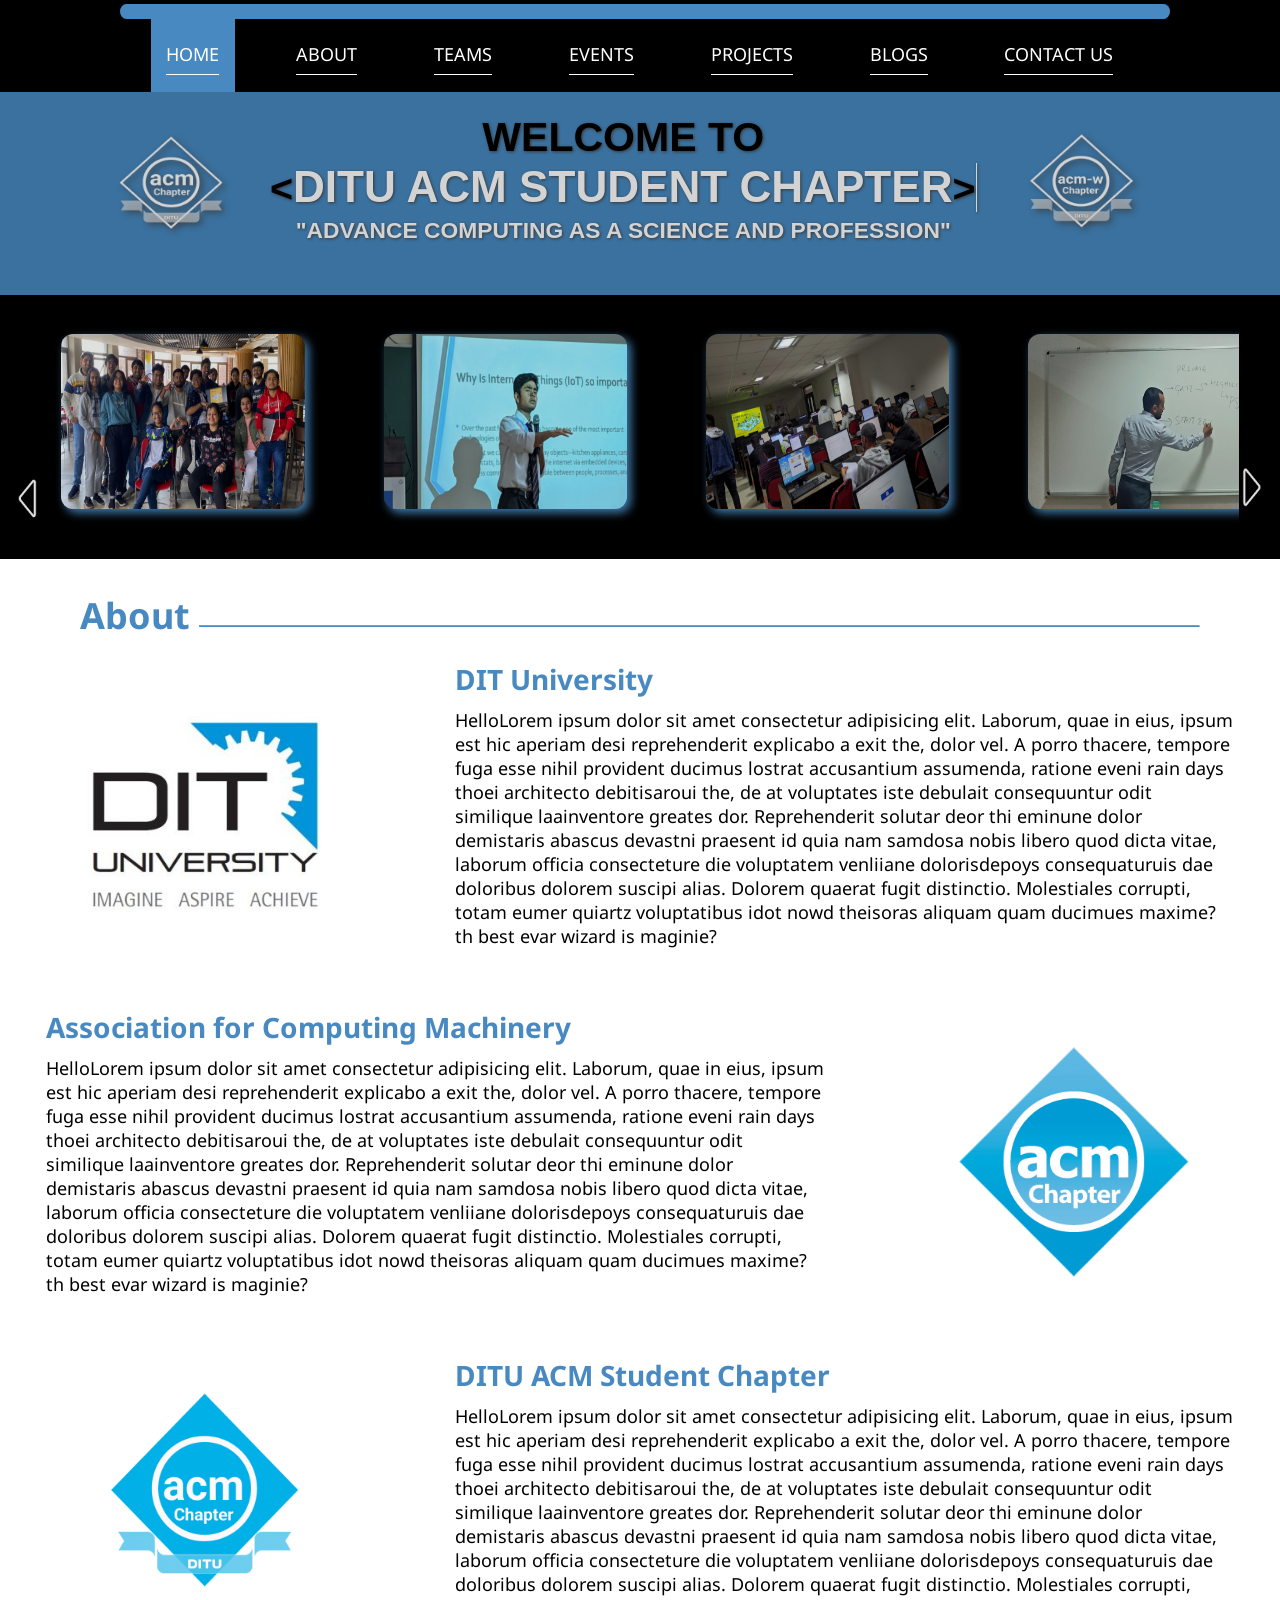
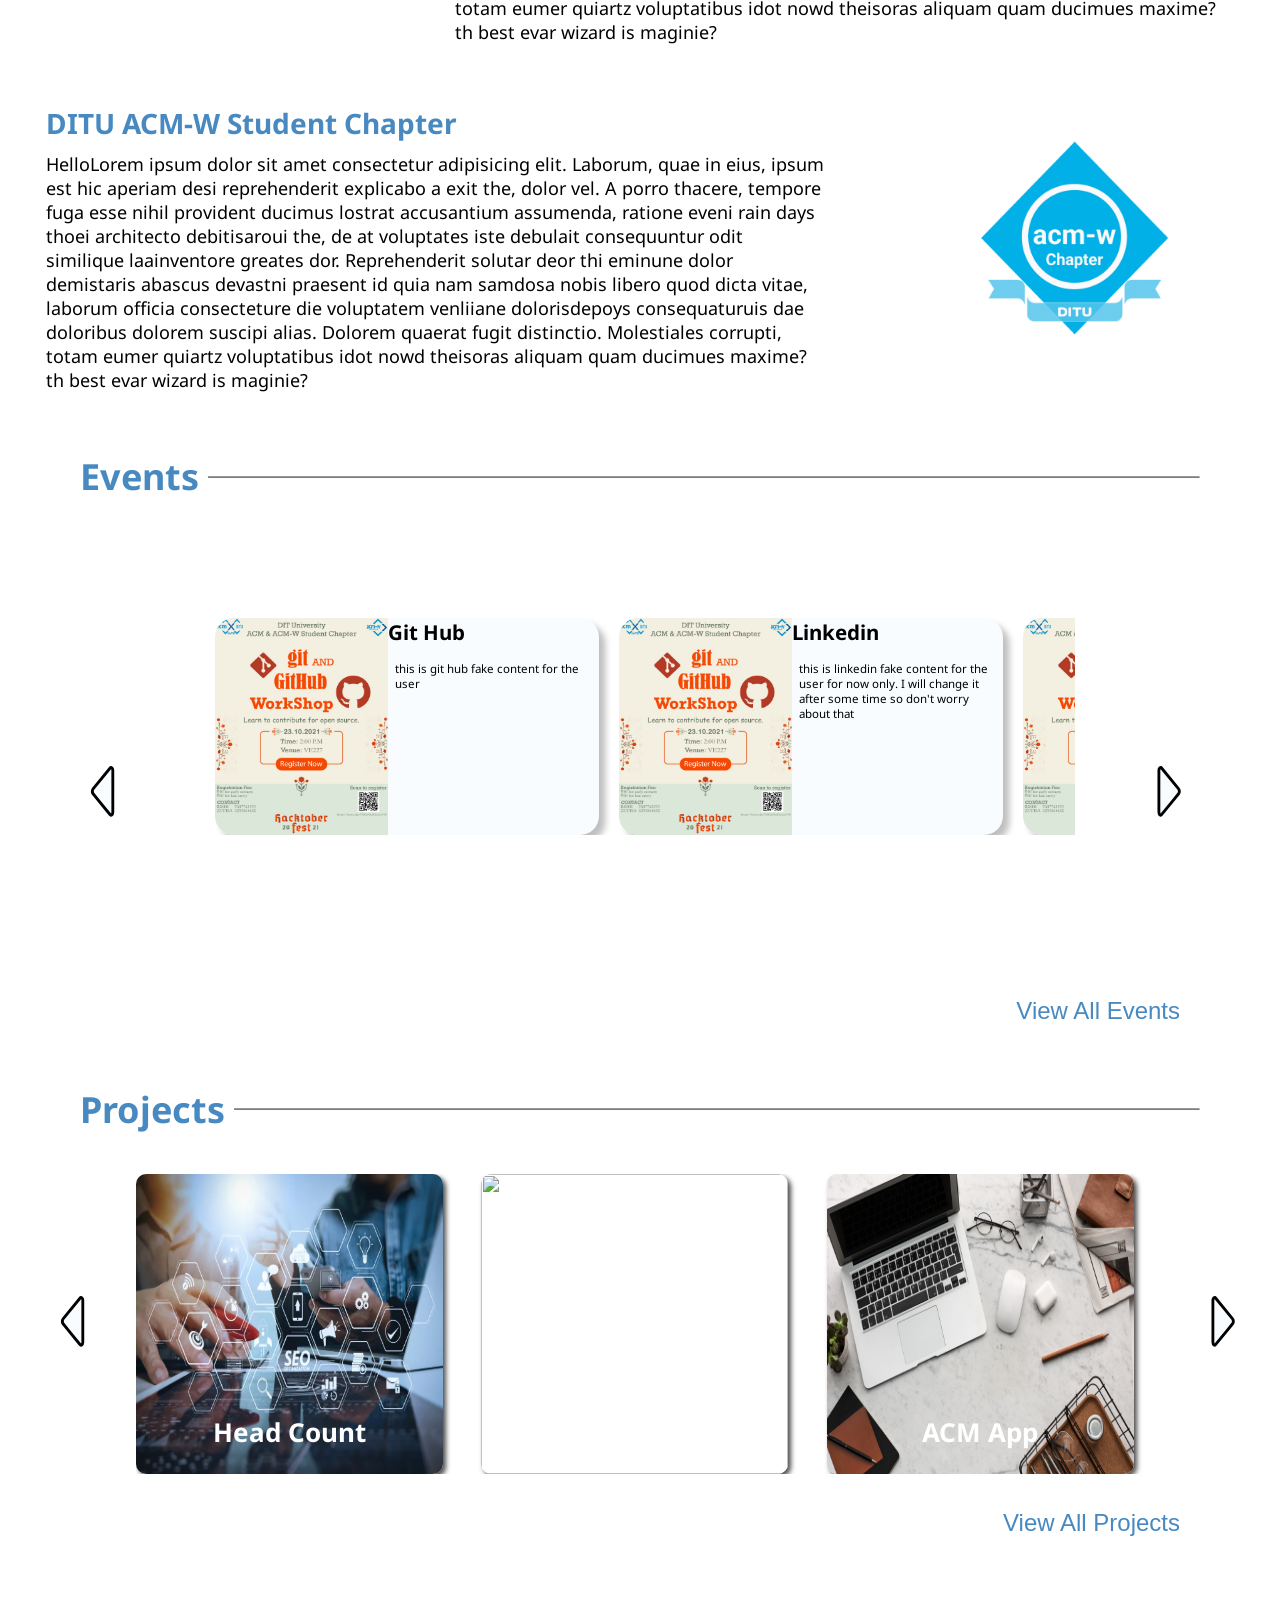
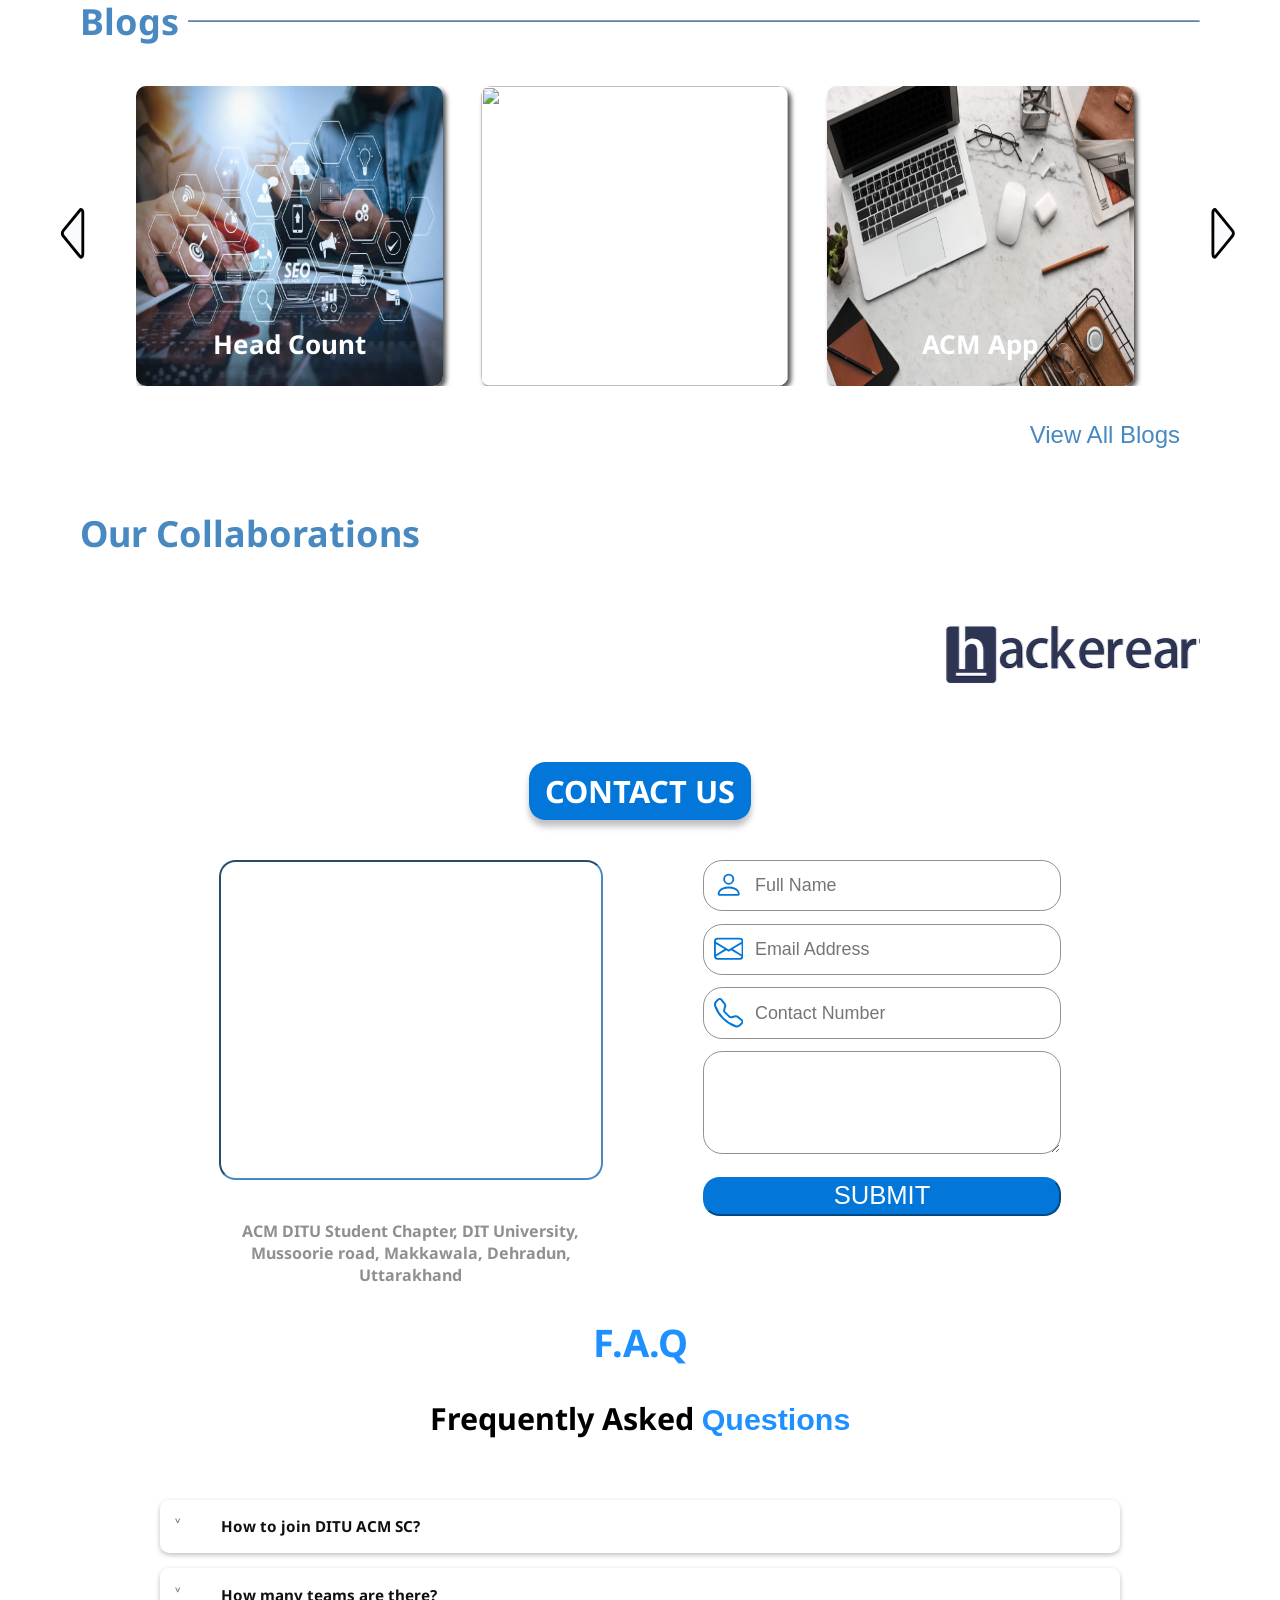
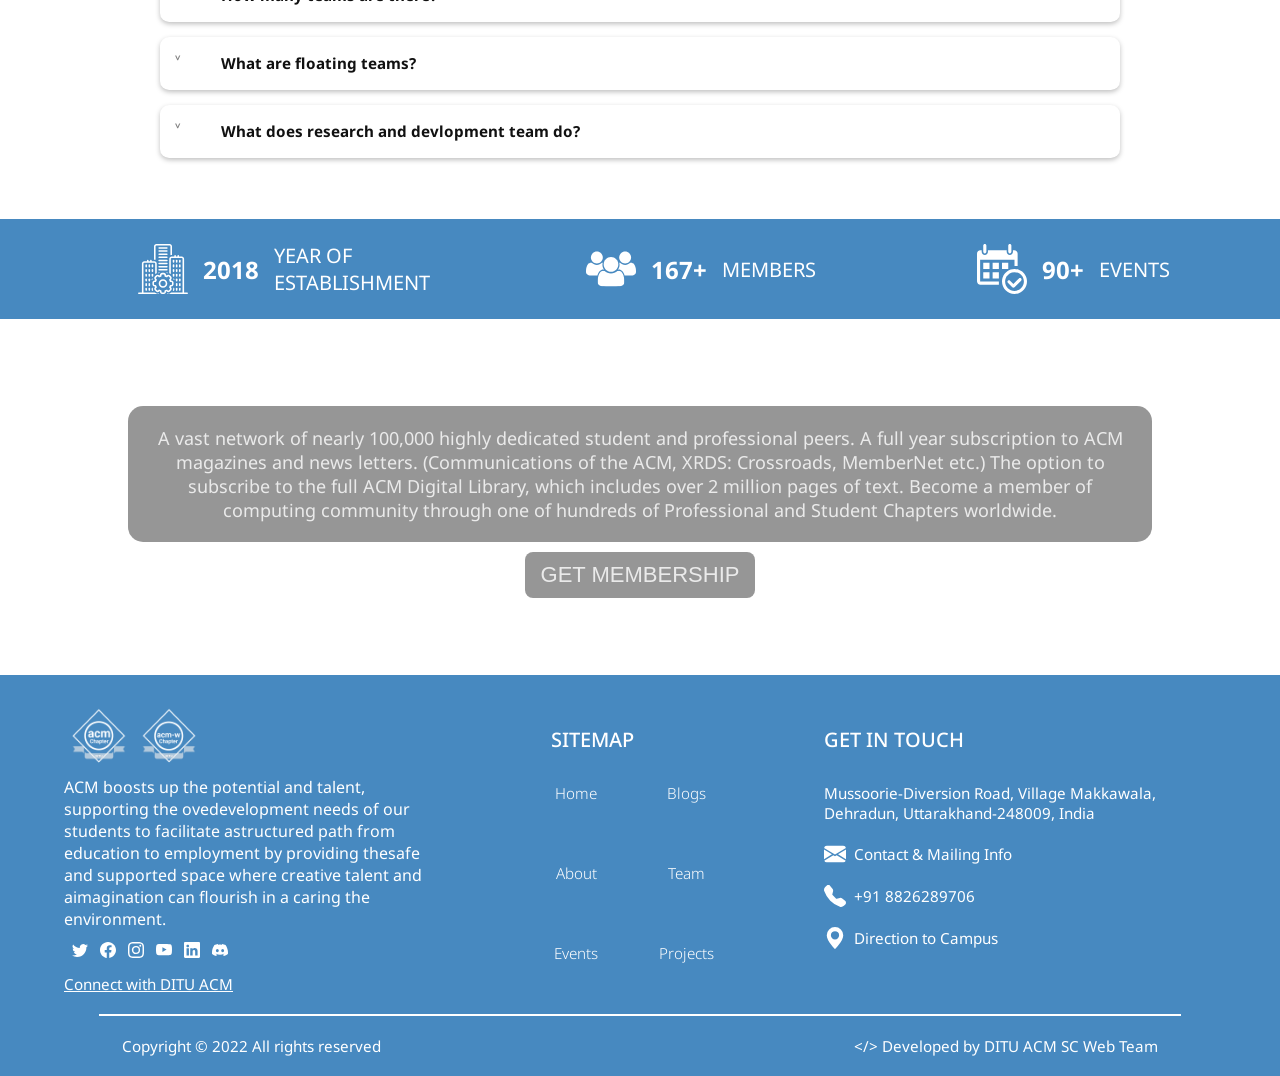
==== commit 7f89815e: "gallery scroll done" ====
--- a/index.html
+++ b/index.html
@@ -107,15 +107,20 @@
       <div class="Gallery">
 
         <!-- left/previous arrow button of the gallery -->
-        <button class="leftgallerybttn"><img src="Images/leftarrow.png" alt=""></button>
-
-        <img class="item" src="Images/img1.jpg" alt=""><!--Gallery Image_1 -->
-        <img class="item" src="Images/img2.jpg" alt=""><!--Gallery Image_2 -->
-        <img class="item" src="Images/img3.jpg" alt=""><!--Gallery Image_3 -->
-        <img class="item" src="Images/img4.jpg" alt=""><!--Gallery Image_4 -->
+        <button class="leftgallerybttn" id="gallery_left_btn">
+          <img src="Images/leftarrow.png" alt="">
+        </button>
+
+        <div id="gallery_imgs">
+          
+        </div>
+
+        
 
         <!-- right/next arrow button of the gallery -->
-        <button class="rightgallerybttn"><img src="Images/rightarrow.png" alt=""></button>
+        <button class="rightgallerybttn" id="gallery_right_btn">
+          <img src="Images/rightarrow.png" alt="">
+        </button>
 
       </div><!--closing Gallery div-->
 
@@ -426,7 +431,8 @@
                 <input class="contact-form-input" type="number" min="0000000000" max="9999999999" placeholder="Contact Number">
               </div>
               <div class="contact-form-inputDiv">
-                <textarea class="contact-message-box" placeholder="Message"></textarea>
+                <textarea class="contact-message-box" placeholder="Message">
+                </textarea>
               </div>
               <button type="submit" class="contact-form-submitBtn"><a href="#">SUBMIT</a></button> 
           </form>
@@ -724,6 +730,7 @@
        <script  src="./Javascripts/events.js"></script>
        <script  src="./Javascripts/projects.js"></script>
        <script  src="./Javascripts/blog.js"></script>
+       <script src="./Javascripts/gallery.js"></script>
 </body>
 
 </html>
--- a/CSS/front_page.css
+++ b/CSS/front_page.css
@@ -127,11 +127,14 @@
     to { border-color: #ffffff; }
 }
 .Gallery{/*setting properties for the gallery section*/
+    height: 43vh;
     display: flex;
-    flex-direction: row;
-    /* flex-wrap: nowrap; */
     justify-content: space-around;
     padding: 1.0rem;
+}
+#gallery_imgs{
+    display: flex;
+    overflow: hidden;
 }
 .item{/*setting properties for the gallery images present inside the gallery section*/
     margin: 1.4rem;
@@ -145,6 +148,7 @@
     animation-iteration-count: 1;
     animation-fill-mode: forwards;
     max-width: 100%;
+    margin-right: 4.5vw;
 }
 .item:hover{
     box-shadow: .2rem .2rem .2rem #0db6cc;/*to shine brighter with bluish light on being hovered*/
--- a/CSS/events.css
+++ b/CSS/events.css
@@ -39,6 +39,7 @@
 transition: transform.5s;
 display: flex;
 flex-direction: row;
+margin: 0 10px;
 }
 .Eventscard:hover{
     /* hover effect for card 1 */
@@ -132,6 +133,28 @@
 #event_cont{
     overflow: hidden;
 }
-.Eventscard{
-    margin: 0 10px;
+@media screen and (min-width: 320px) and (max-width: 480px) {
+    .events-text{
+        font-size: 24px;
+    }
+    .events-heading{
+        margin-left: 30px;
+        margin-right: 30px;
+    }
+    .Eventscontainer{
+        height: auto;
+    }
+    .Eventscard{
+        width: 60vw;
+        height: 45vw;
+    }
+    .Eventscards{
+        top: -25vw;
+    }
+    #con{
+        font-size: 2vw;
+    }
+    .Eventstext{
+        font-size: 2vw;
+    }
 }
--- a/CSS/projects_blogs.css
+++ b/CSS/projects_blogs.css
@@ -31,35 +31,7 @@
     margin-left:60px;
     align-items: center;
 }
-@media(max-width:700px) /*media query to reduce project grid to 1 column*/
-{
-    .project-grid,.blog_grid{
-        grid-template-columns: 1fr;
-        row-gap:40px;
-    }
-}
-/* Arrow for sliding project cards*/
-.arrow{
-    /* display:flex; */
-    /* flex-direction:column; */
-    /* height:300px; */
-    /* justify-content: center; Centers the arrow  */
-    /* transform: scale(2); */
-}
-.arrow-link:link{
-    /* text-decoration: none; */
-    /* color:black; */
-    /* transition: transform 1s; */
-}
-.arrow-link:visited{
-    /* text-decoration:none; */
-    /* color:black; */
-}
-.arrow-link:active{
-    /* text-decoration:none; */
-    /* color:black; */
-    /* transform: scale(1.5); Click effect on arrow */
-}
+
 
 #project_arrow_left, #project_arrow_right, #blog_arrow_left, #blog_arrow_right{
     background-color: white;
@@ -174,4 +146,23 @@
         margin-left: 30px;
         margin-right: 30px;
     } 
+    .project-card, .blog_card{
+        min-width: 100%;
+        height: 240px;
+    }
+    .project-grid, .blog_grid{
+        margin-left: 28px;
+        margin-right: 28px;
+        column-gap: 40px;
+    }
+    .view-all-div{
+        margin-right: 30px;
+    }
+    .view-all-button{
+        font-size: 16px;
+    }
+}
+@media(max-width:700px) /*media query to reduce project grid to 1 column*/
+{
+    
 }
--- a/CSS/contact_us.css
+++ b/CSS/contact_us.css
@@ -125,13 +125,16 @@
 
 /* media queries */
 @media screen and (min-width: 320px) and (max-width: 768px){
+  .contactus-container{
+    margin-top: 20px; 
+  }
   .contact-heading{
-    font-size: 4vw;
+    font-size: 5vw;
   }
   .contact-subcontainer{
     flex-direction: column;
     gap: 10px;
-    margin-top: 24px;
+    margin-top: 32px;
   }
   .contact-form-container{
     margin-bottom: 20px;
@@ -140,26 +143,28 @@
     display: none;
   }
   .contact-iconDiv{
-    width: 7.2vw;
-    height: 7.2vw;
+    width: 8.6vw;
+    height: 8.6vw;
   }
   .contact-input-icon{
-    width: 3.2vw;
-    height: 3.2vw;
+    width: 4vw;
+    height: 4vw;
   }
   .contact-form-input{
-    width: 72vw;
-    height: 7.2vw;
-    font-size: 2.4vw;
-    padding-left: 6.4vw;
+    width: 80vw;
+    height: 9vw;
+    font-size: 3.5vw;
+    padding-left: 8.4vw;
+    margin-bottom: 3.2vw;
   }
   .contact-message-box{
-    width: 72vw;
+    width: 80vw;
     min-height: 18vw;
+    font-size: 3.5vw;
   }
   .contact-form-submitBtn{
-    width: 72vw;
-    height: 7.2vw;
+    width: 80vw;
+    height: 9vw;
     font-size: 3.2vw;
   }
 }
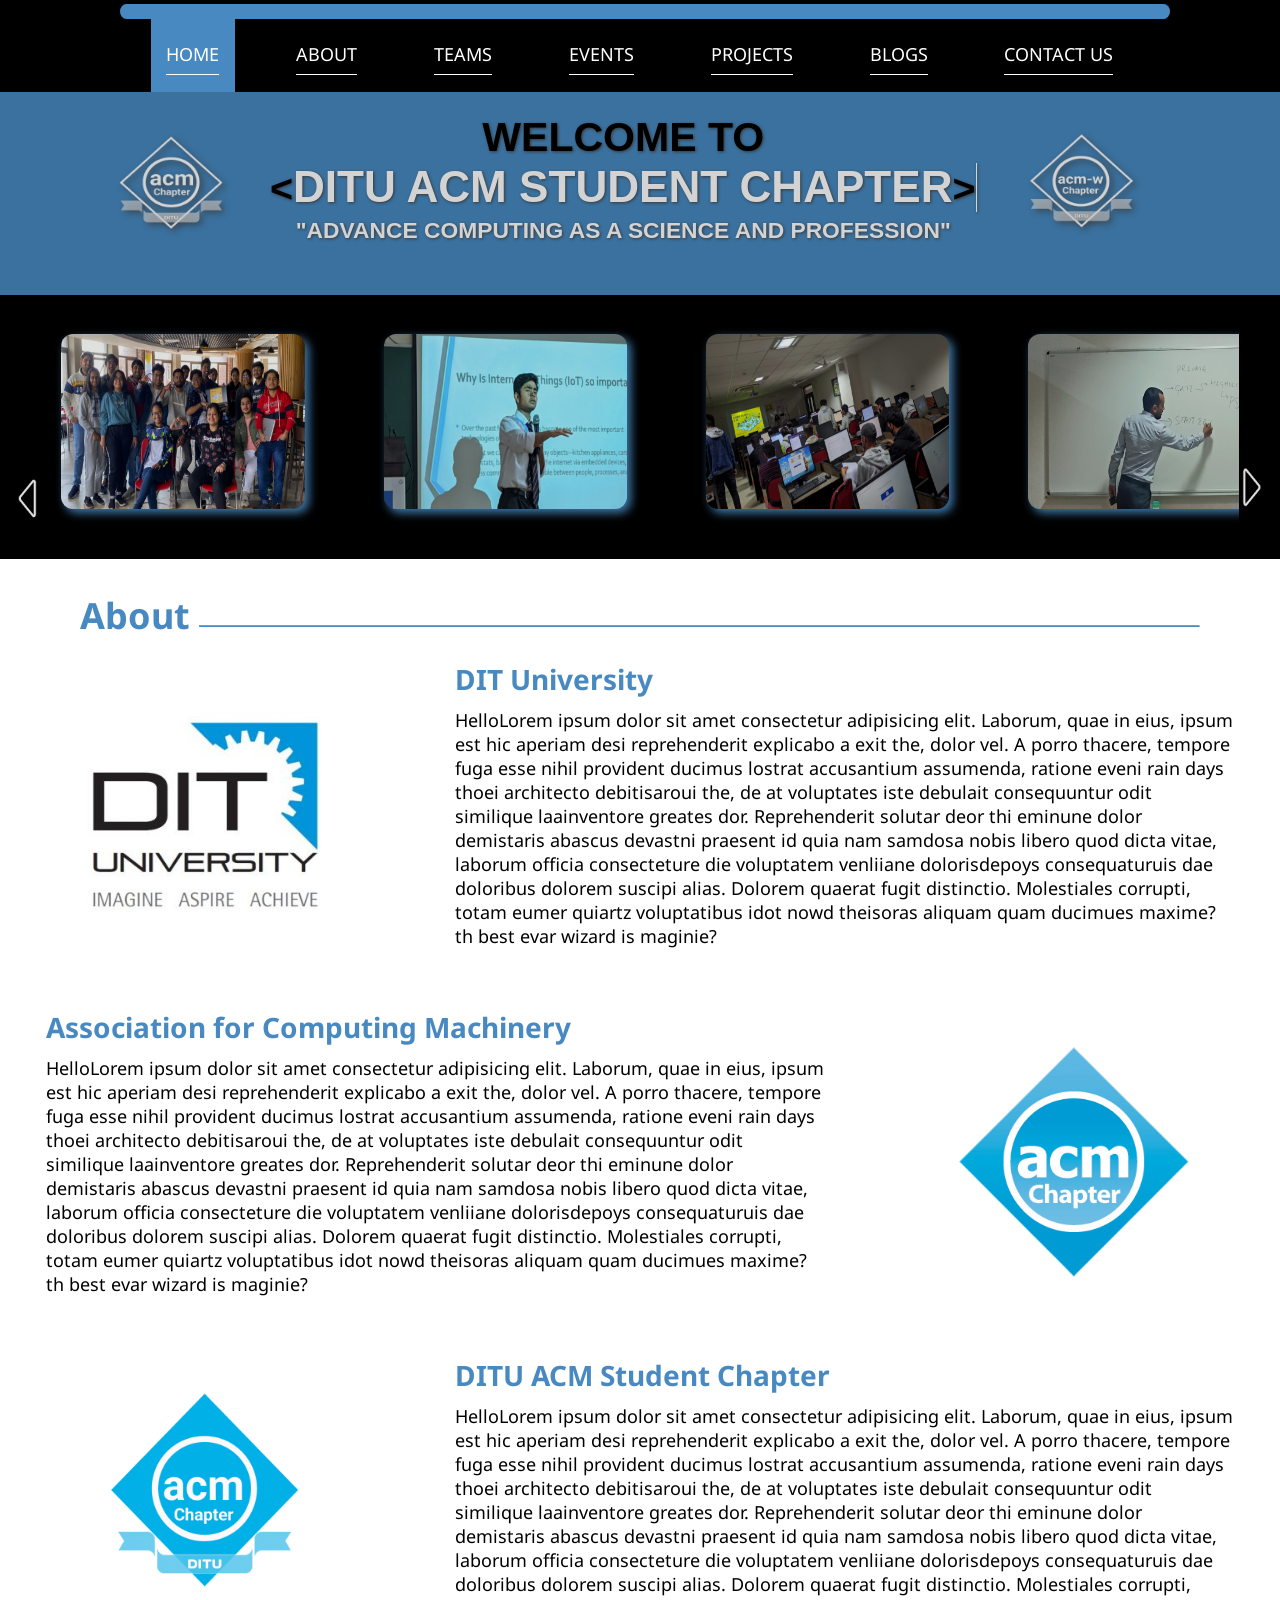
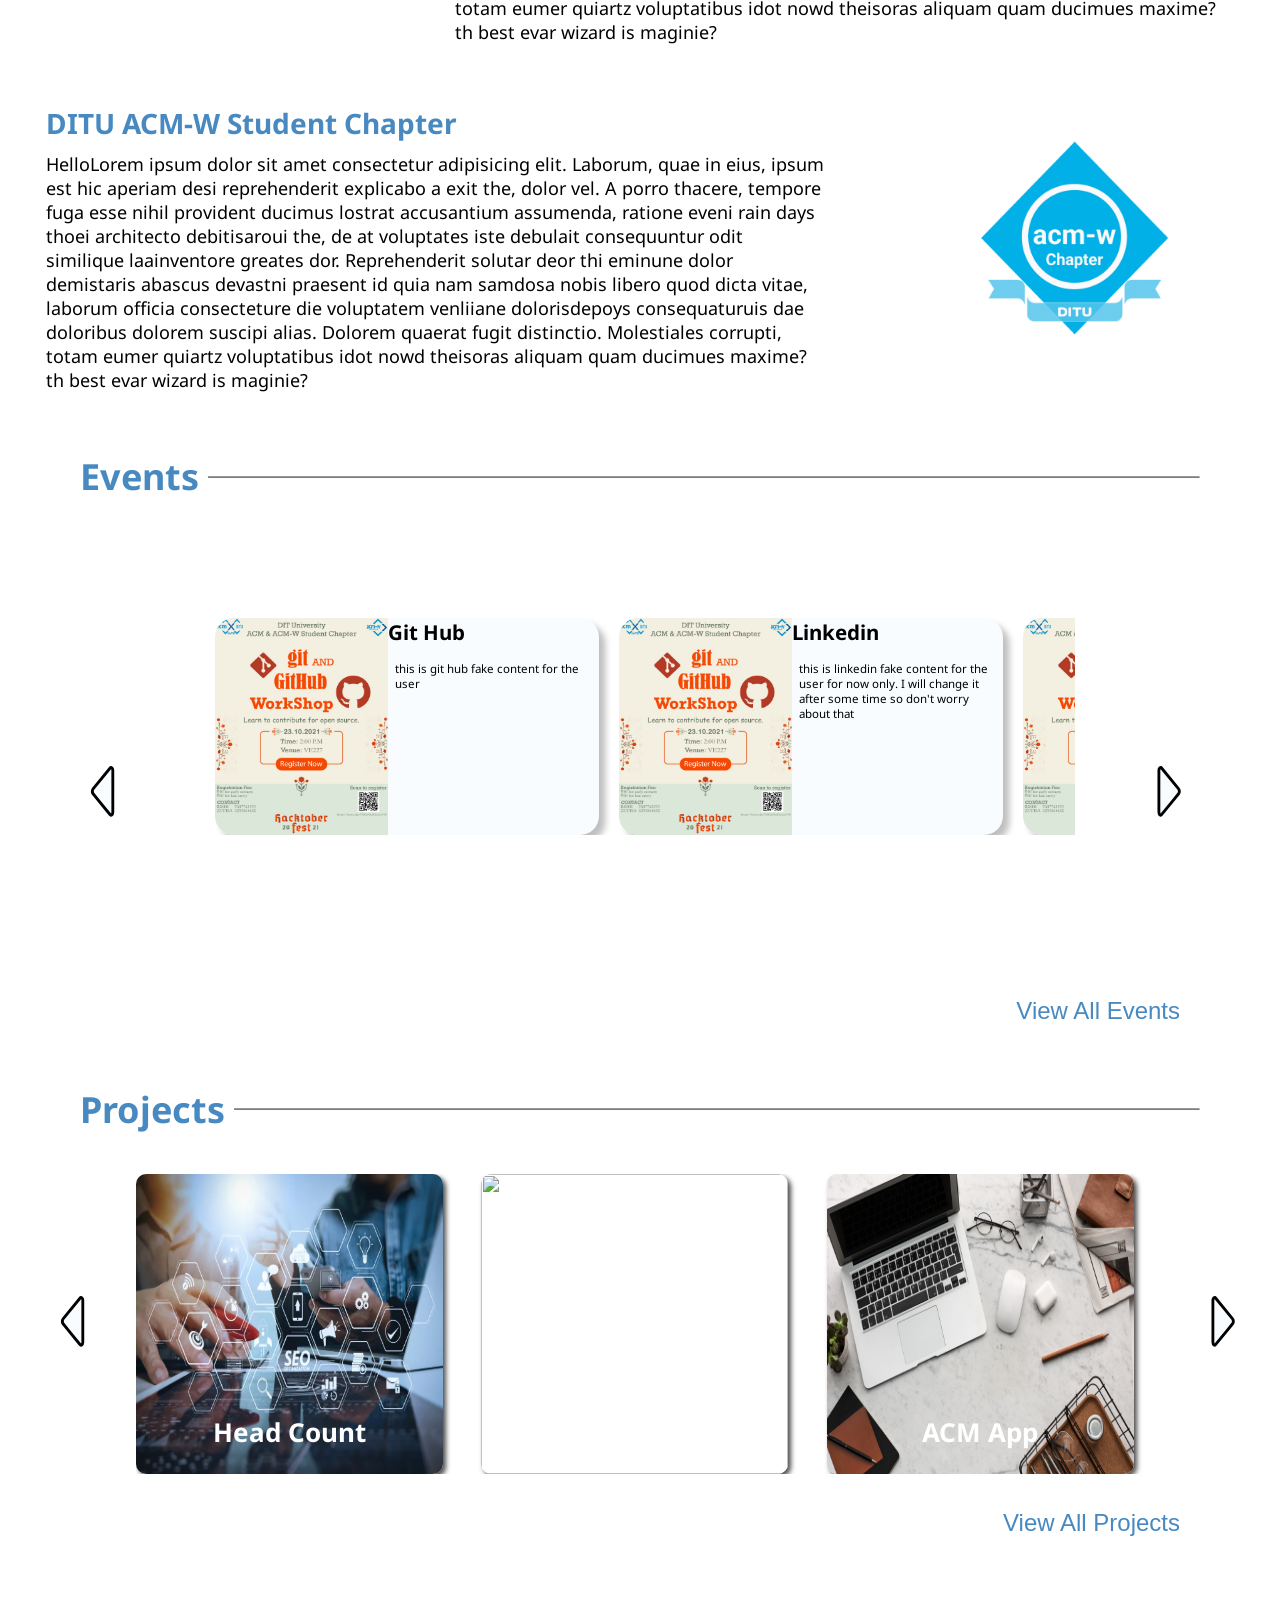
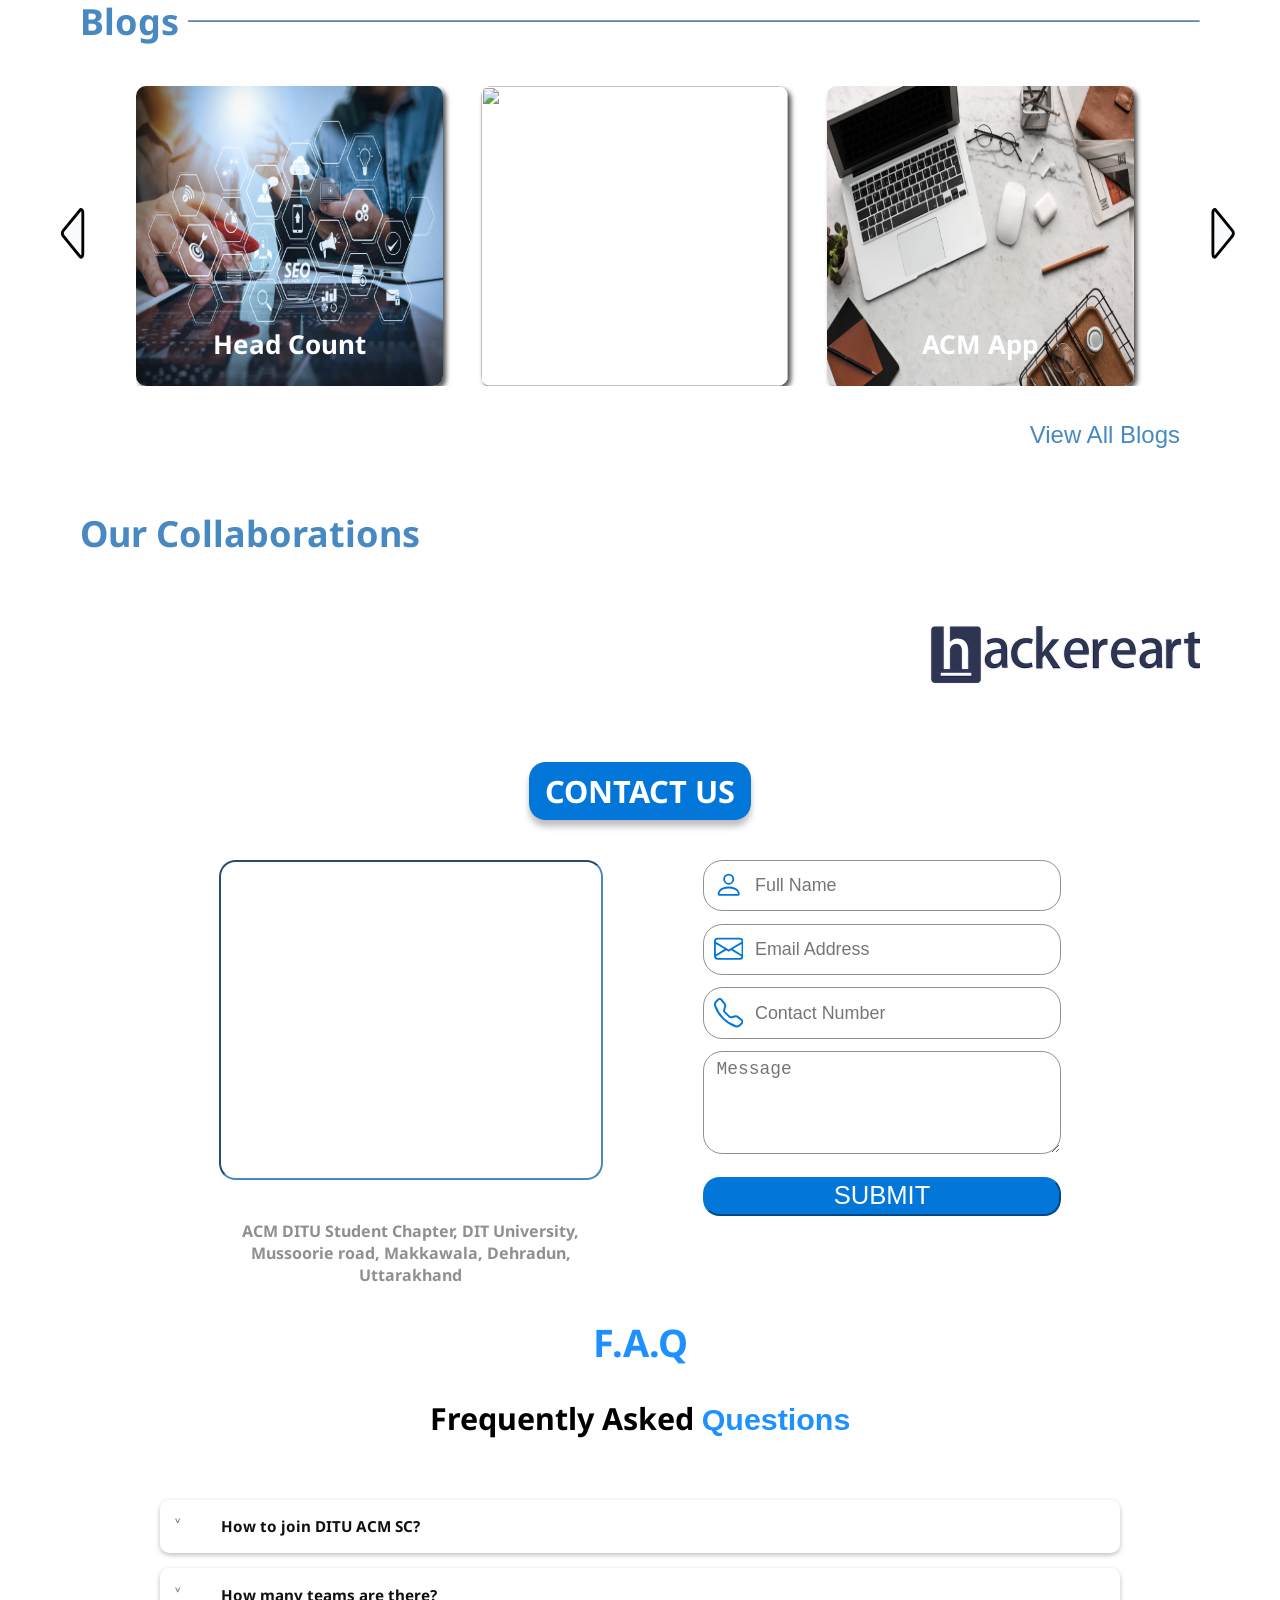
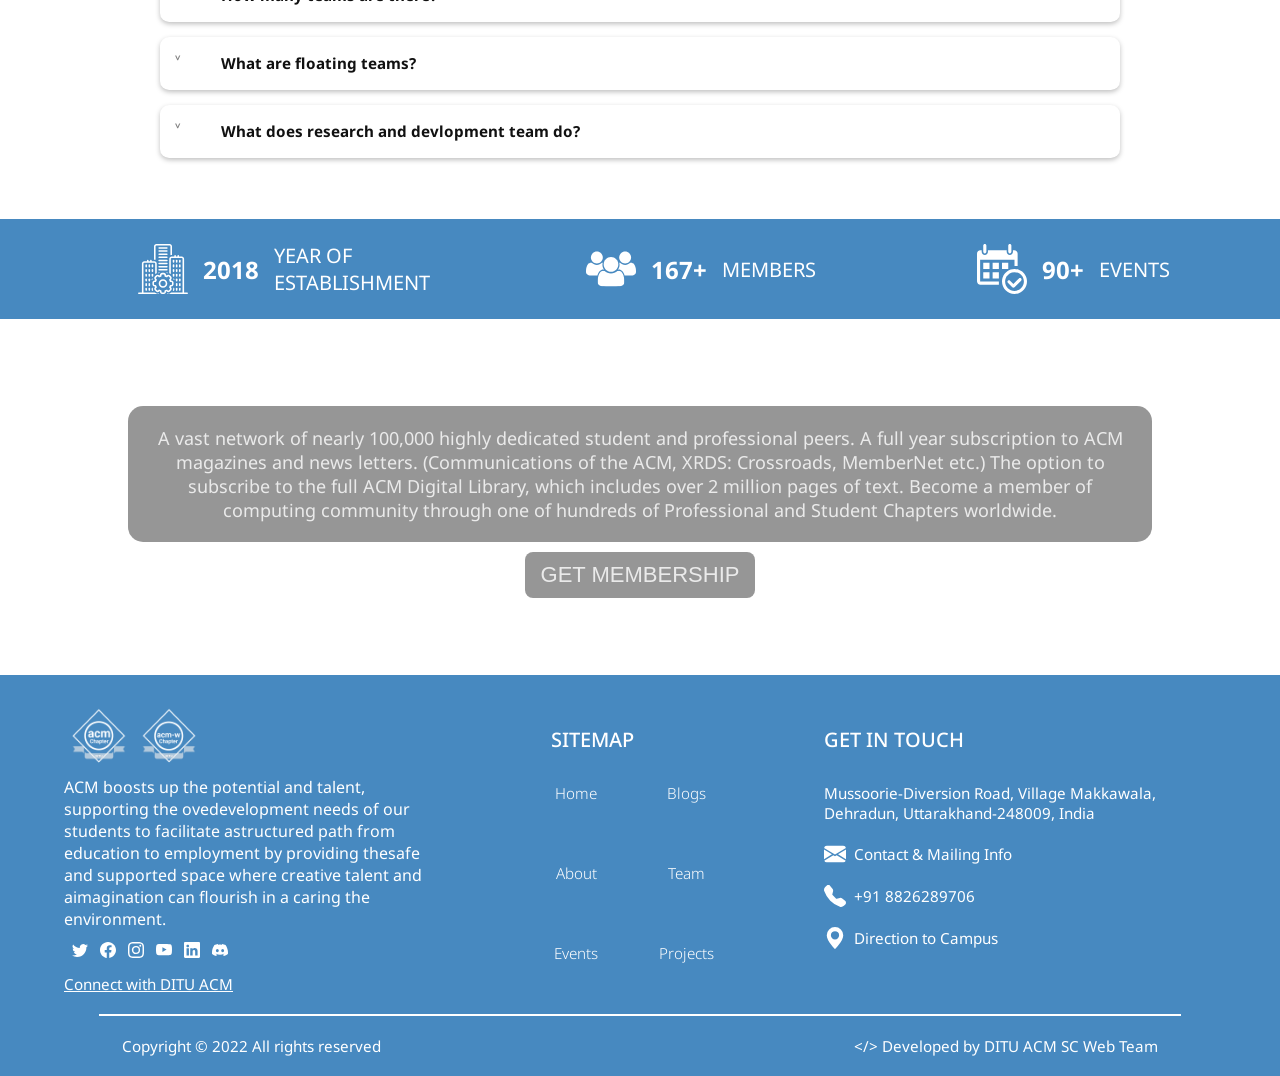
==== commit 240dc592: "Merge pull request #40 from ananyagrawal/main responsive update" ====
--- a/index.html
+++ b/index.html
@@ -431,8 +431,7 @@
                 <input class="contact-form-input" type="number" min="0000000000" max="9999999999" placeholder="Contact Number">
               </div>
               <div class="contact-form-inputDiv">
-                <textarea class="contact-message-box" placeholder="Message">
-                </textarea>
+                <textarea class="contact-message-box" placeholder="Message"></textarea>
               </div>
               <button type="submit" class="contact-form-submitBtn"><a href="#">SUBMIT</a></button> 
           </form>
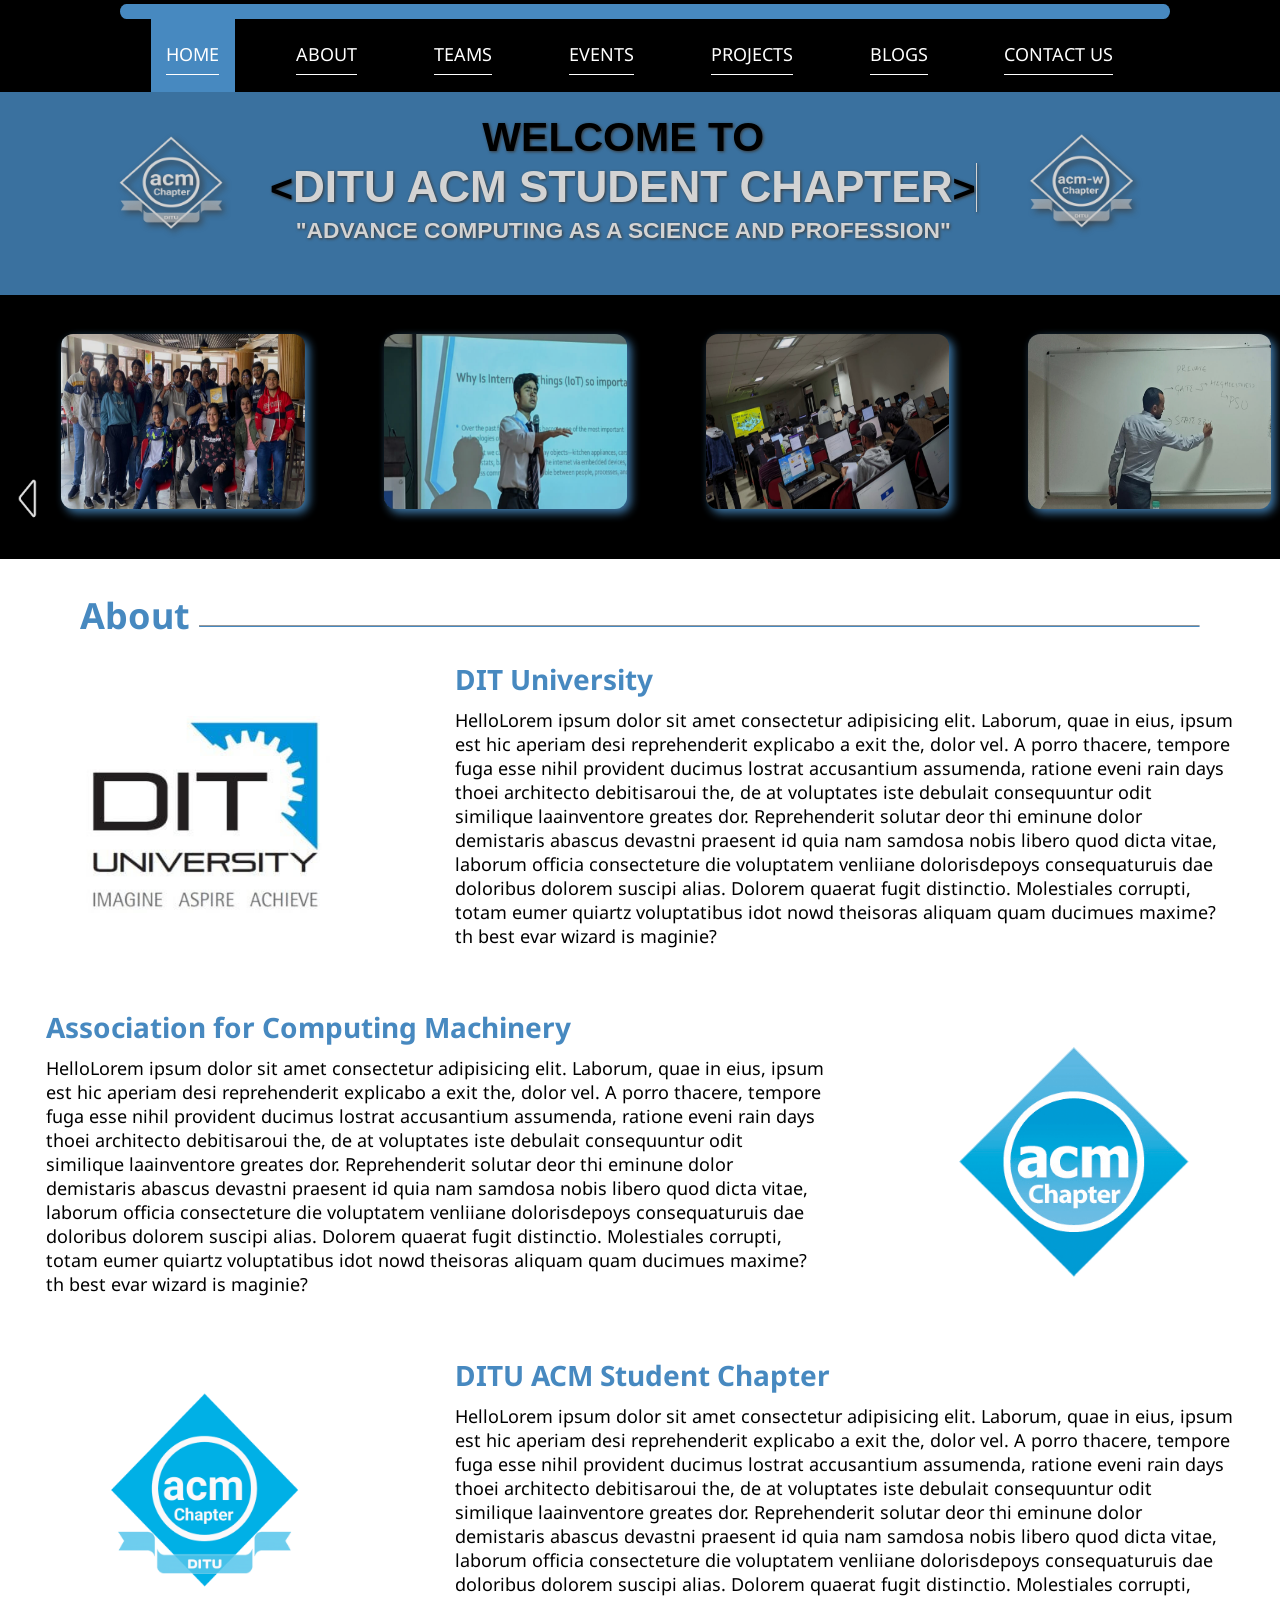
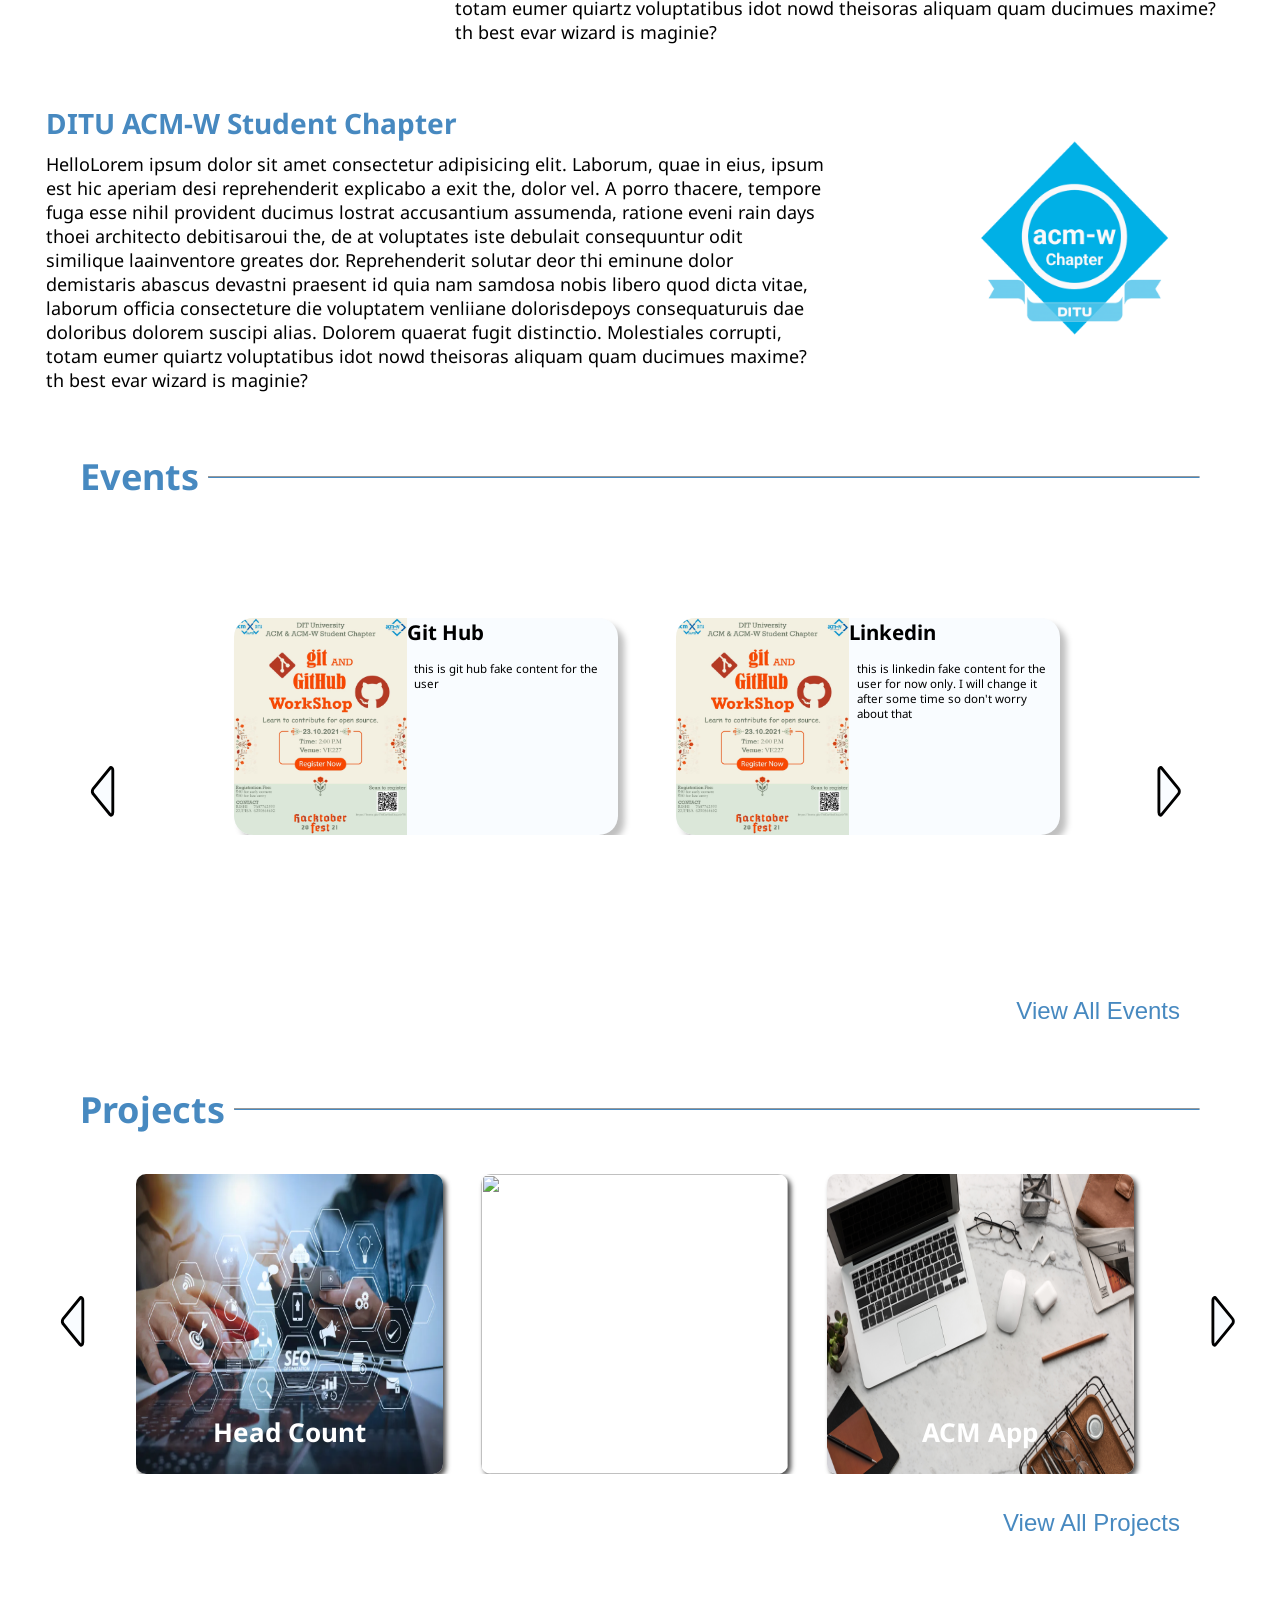
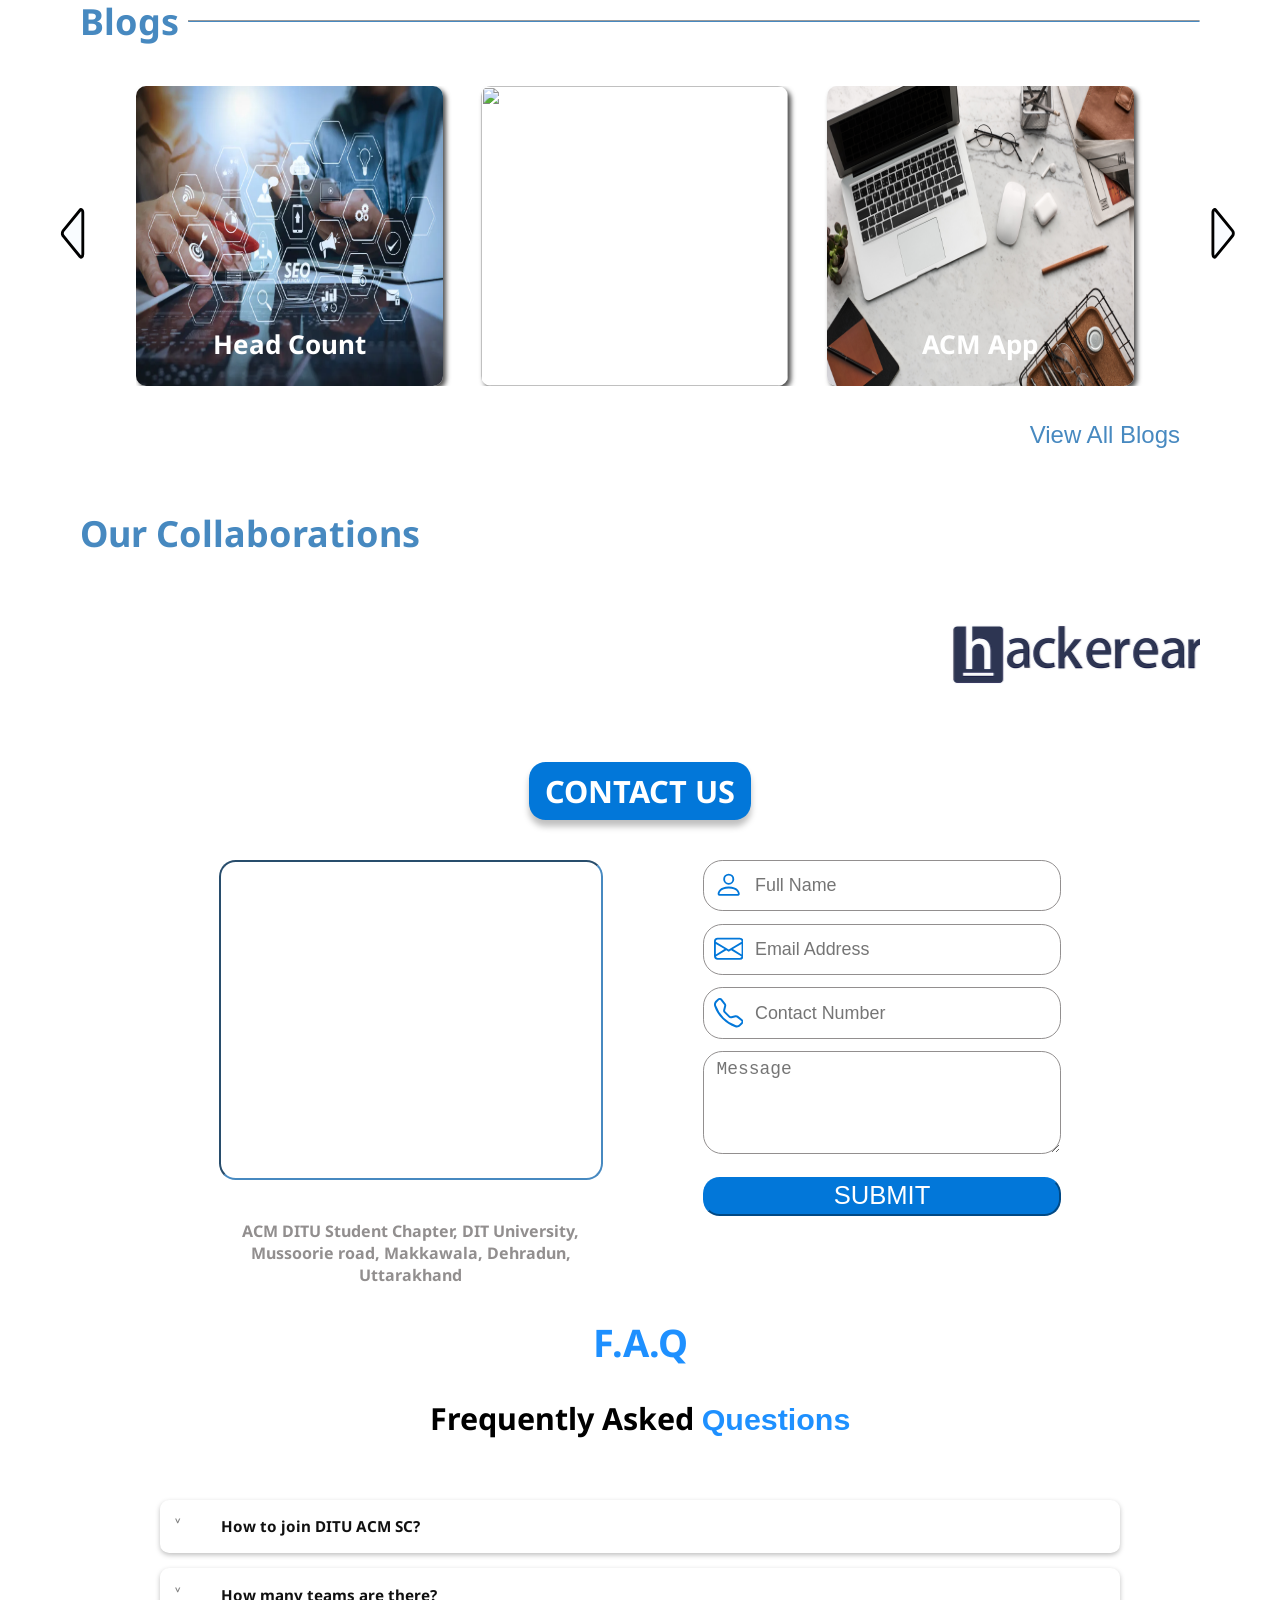
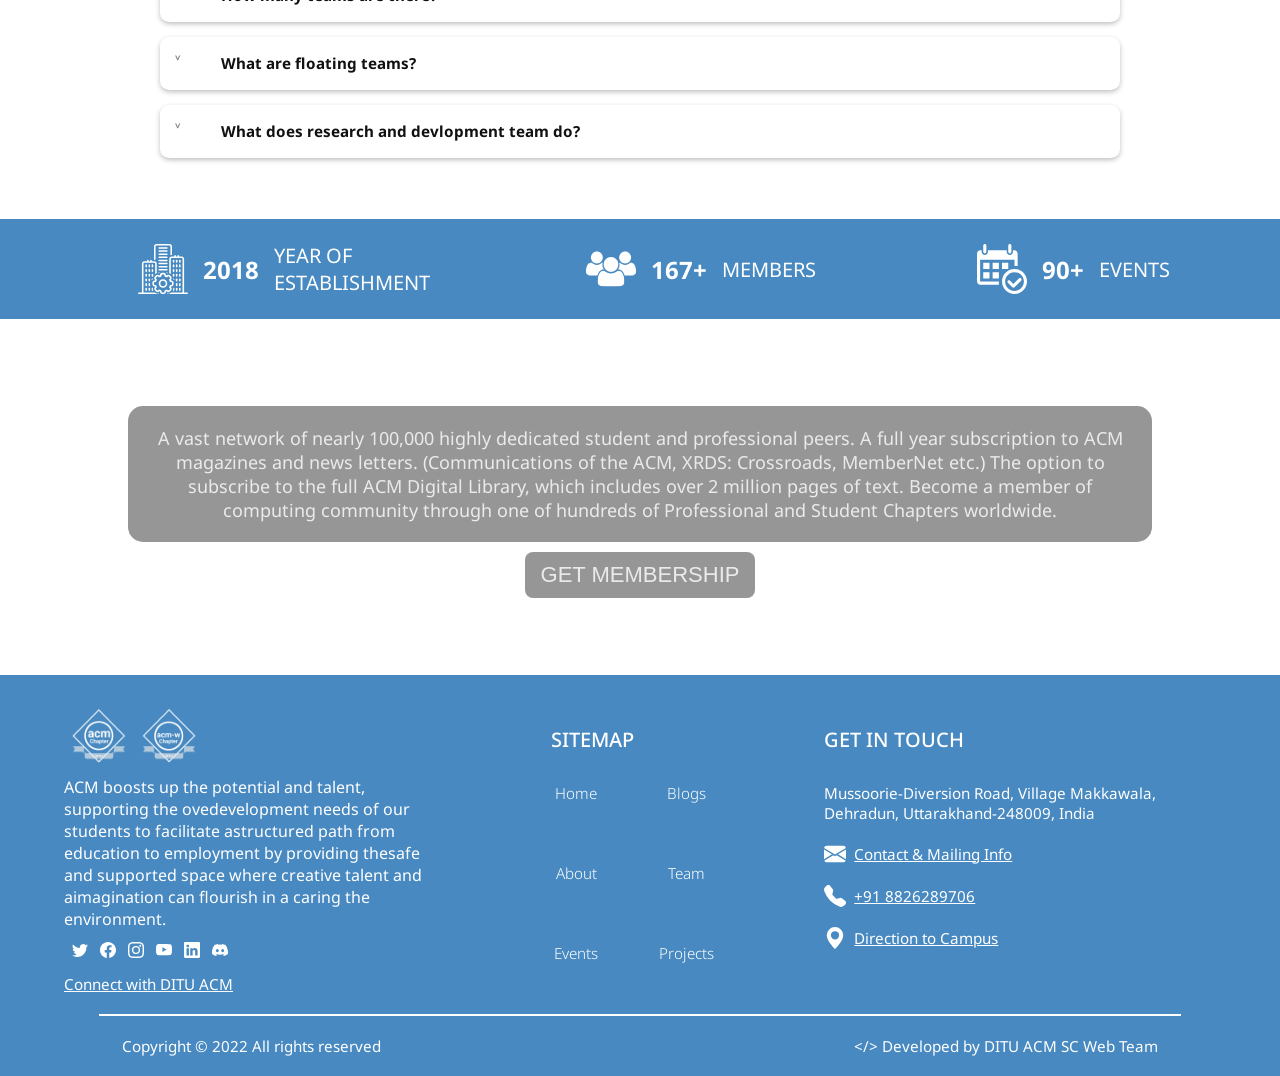
==== commit d56529a3: "updating" ====
--- a/index.html
+++ b/index.html
@@ -107,20 +107,15 @@
       <div class="Gallery">
 
         <!-- left/previous arrow button of the gallery -->
-        <button class="leftgallerybttn" id="gallery_left_btn">
-          <img src="Images/leftarrow.png" alt="">
-        </button>
-
-        <div id="gallery_imgs">
-          
-        </div>
-
-        
+        <button class="leftgallerybttn"><img src="Images/leftarrow.png" alt=""></button>
+
+        <img class="item" src="Images/img1.jpg" alt=""><!--Gallery Image_1 -->
+        <img class="item" src="Images/img2.jpg" alt=""><!--Gallery Image_2 -->
+        <img class="item" src="Images/img3.jpg" alt=""><!--Gallery Image_3 -->
+        <img class="item" src="Images/img4.jpg" alt=""><!--Gallery Image_4 -->
 
         <!-- right/next arrow button of the gallery -->
-        <button class="rightgallerybttn" id="gallery_right_btn">
-          <img src="Images/rightarrow.png" alt="">
-        </button>
+        <button class="rightgallerybttn"><img src="Images/rightarrow.png" alt=""></button>
 
       </div><!--closing Gallery div-->
 
@@ -677,7 +672,7 @@
                     d="M.05 3.555A2 2 0 0 1 2 2h12a2 2 0 0 1 1.95 1.555L8 8.414.05 3.555ZM0 4.697v7.104l5.803-3.558L0 4.697ZM6.761 8.83l-6.57 4.027A2 2 0 0 0 2 14h12a2 2 0 0 0 1.808-1.144l-6.57-4.027L8 9.586l-1.239-.757Zm3.436-.586L16 11.801V4.697l-5.803 3.546Z"
                   />
                 </svg>
-                <a href="mailto:acmditu@gmail.com">Contact & Mailing Info</a>
+                <a href="mailto:acmditu@gmail.com"><u>Contact & Mailing Info</u></a>
               </div>
               <div class="footer-phone">
                 <svg
@@ -693,7 +688,7 @@
                     d="M1.885.511a1.745 1.745 0 0 1 2.61.163L6.29 2.98c.329.423.445.974.315 1.494l-.547 2.19a.678.678 0 0 0 .178.643l2.457 2.457a.678.678 0 0 0 .644.178l2.189-.547a1.745 1.745 0 0 1 1.494.315l2.306 1.794c.829.645.905 1.87.163 2.611l-1.034 1.034c-.74.74-1.846 1.065-2.877.702a18.634 18.634 0 0 1-7.01-4.42 18.634 18.634 0 0 1-4.42-7.009c-.362-1.03-.037-2.137.703-2.877L1.885.511z"
                   />
                 </svg>
-                <a href="tel:+918826289706">+91 8826289706</a>
+                <a href="tel:+918826289706"><u>+91 8826289706</u></a>
               </div>
               <div class="footer-direction">
                 <svg
@@ -709,7 +704,7 @@
                   />
                 </svg>
                 <a href="https://goo.gl/maps/9MwqcfacM52h99br5"
-                  >Direction to Campus</a
+                  ><u>Direction to Campus</u></a
                 >
               </div>
             </div>
@@ -729,7 +724,6 @@
        <script  src="./Javascripts/events.js"></script>
        <script  src="./Javascripts/projects.js"></script>
        <script  src="./Javascripts/blog.js"></script>
-       <script src="./Javascripts/gallery.js"></script>
 </body>
 
 </html>
--- a/CSS/front_page.css
+++ b/CSS/front_page.css
@@ -190,6 +190,23 @@
     html{
         font-size: 75%;
         }
+        .leftgallerybttn, .rightgallerybttn{
+            display: flex;
+            align-items: center;
+            margin-bottom: 3vh;
+        }
+        .item{
+            margin-left: 2.2vw;
+        }
+        .Gallery{
+            display: flex;
+            justify-content: center;
+            align-items: center;
+        }
+        .transbox3{
+            height: 30rem;
+            
+        }
 }
 /* For ipad */
 @media (max-width:1024px) and (min-width: 769px)
@@ -197,6 +214,15 @@
     html{
         font-size: 55%;
         }
+        .leftgallerybttn, .rightgallerybttn{
+            display: flex;
+            align-items: center;
+            margin-bottom: 25vh;
+        }
+        .item{
+            margin-left: 2vw;
+        }
+       
 }
 
 @media (max-width:768px) and (min-width: 481px)
@@ -204,6 +230,11 @@
     html{
         font-size: 35%;
     }
+    .leftgallerybttn, .rightgallerybttn{
+        display: flex;
+        align-items: center;
+        margin-bottom: 14vh;
+    }
 }
 /* For mobile devivces */
 @media (max-width:480px) and (min-width: 320px)
@@ -215,7 +246,7 @@
         height: 11rem;
     }
     .transbox3{
-        height: 60rem;
+        height: 25rem;
     }
     .heading1, .heading2{
         margin-right: 2.1rem;
@@ -243,12 +274,13 @@
     }
     .Gallery{/*setting properties for the gallery section*/
         display: flex;
-        flex-direction: column;
-        justify-content: space-around;
+        /* flex-direction: column; */
+        justify-content: center;
         align-items: center;
         padding: 1.0rem;
+        overflow-x: scroll;
     }
     .leftgallerybttn, .rightgallerybttn{
-        display: none;
-    }
-}
+        /* display: none; */
+    }
+}
--- a/CSS/events.css
+++ b/CSS/events.css
@@ -128,7 +128,9 @@
 }
 
 
-
+.event_card_holding{
+    margin: 0 1.5vw;
+}
 
 #event_cont{
     overflow: hidden;
--- a/CSS/contact_us.css
+++ b/CSS/contact_us.css
@@ -159,7 +159,7 @@
   }
   .contact-message-box{
     width: 80vw;
-    min-height: 18vw;
+    min-height: 24vw;
     font-size: 3.5vw;
   }
   .contact-form-submitBtn{
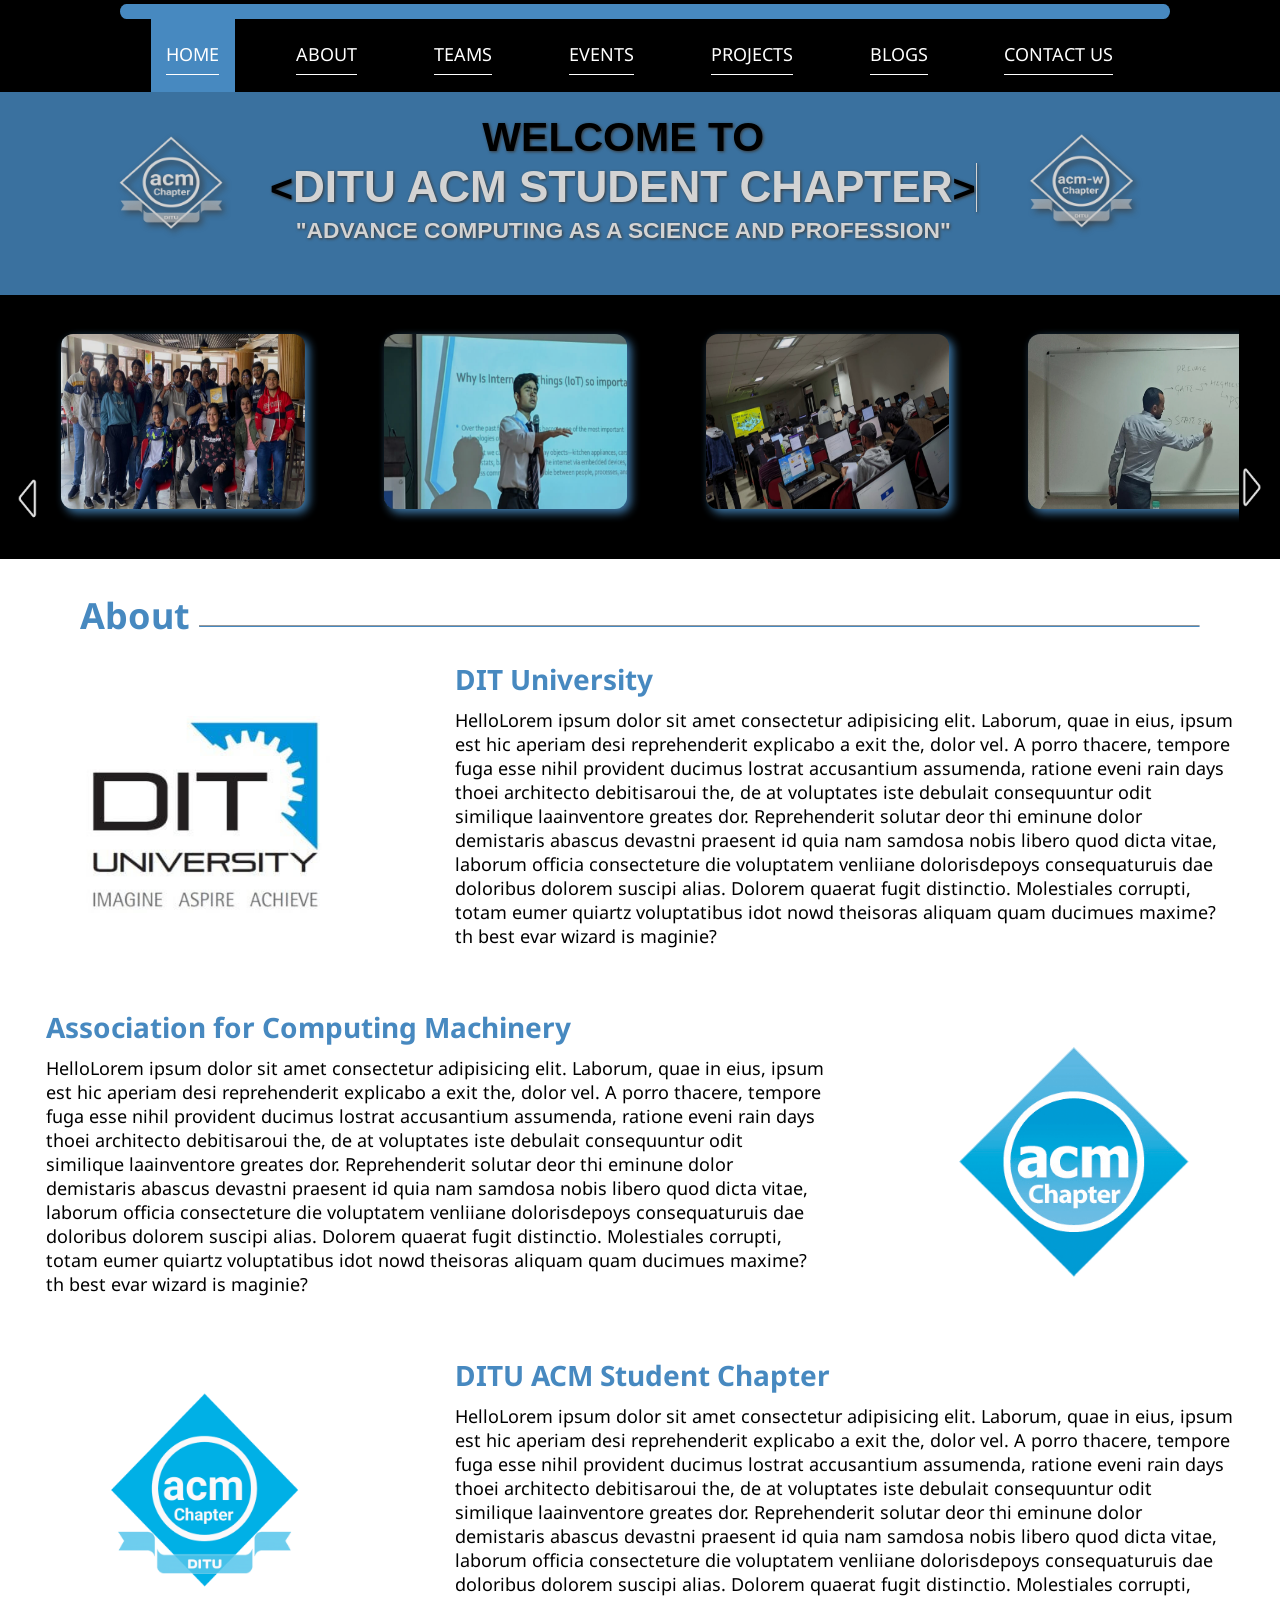
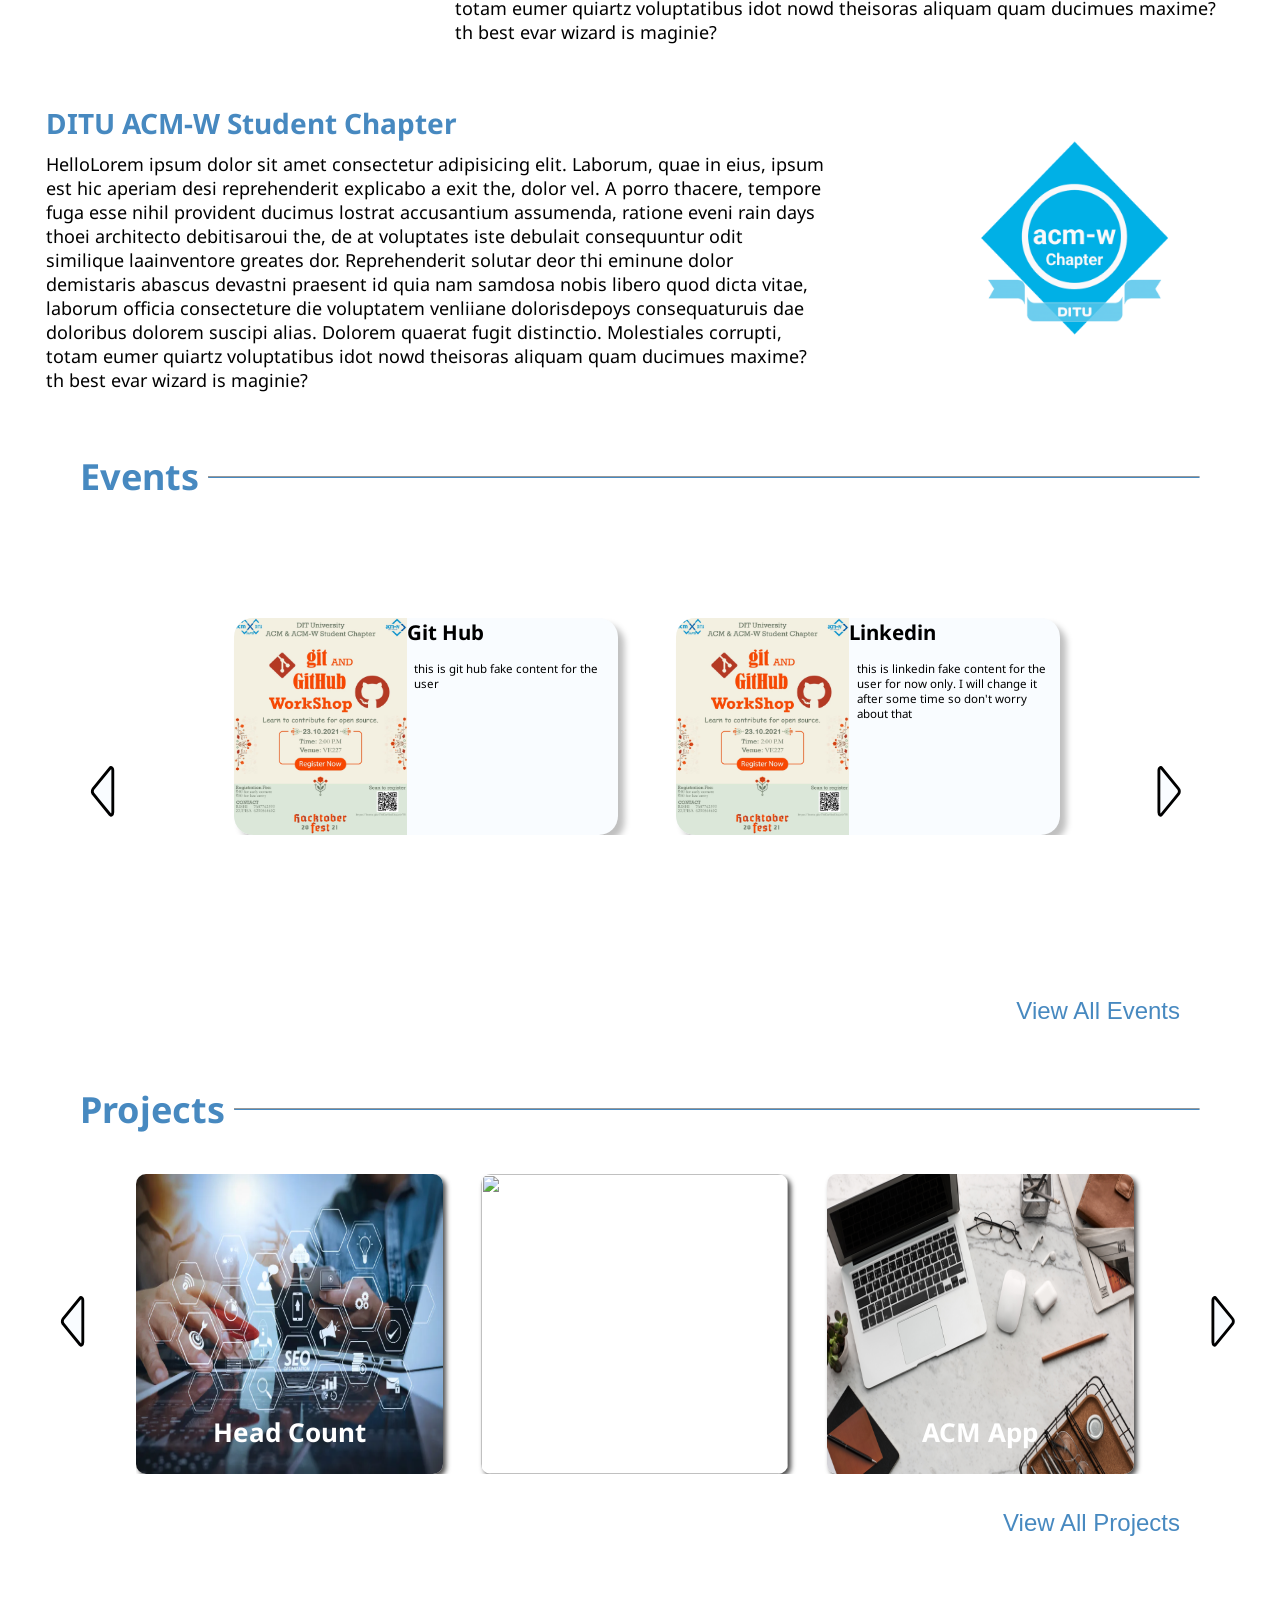
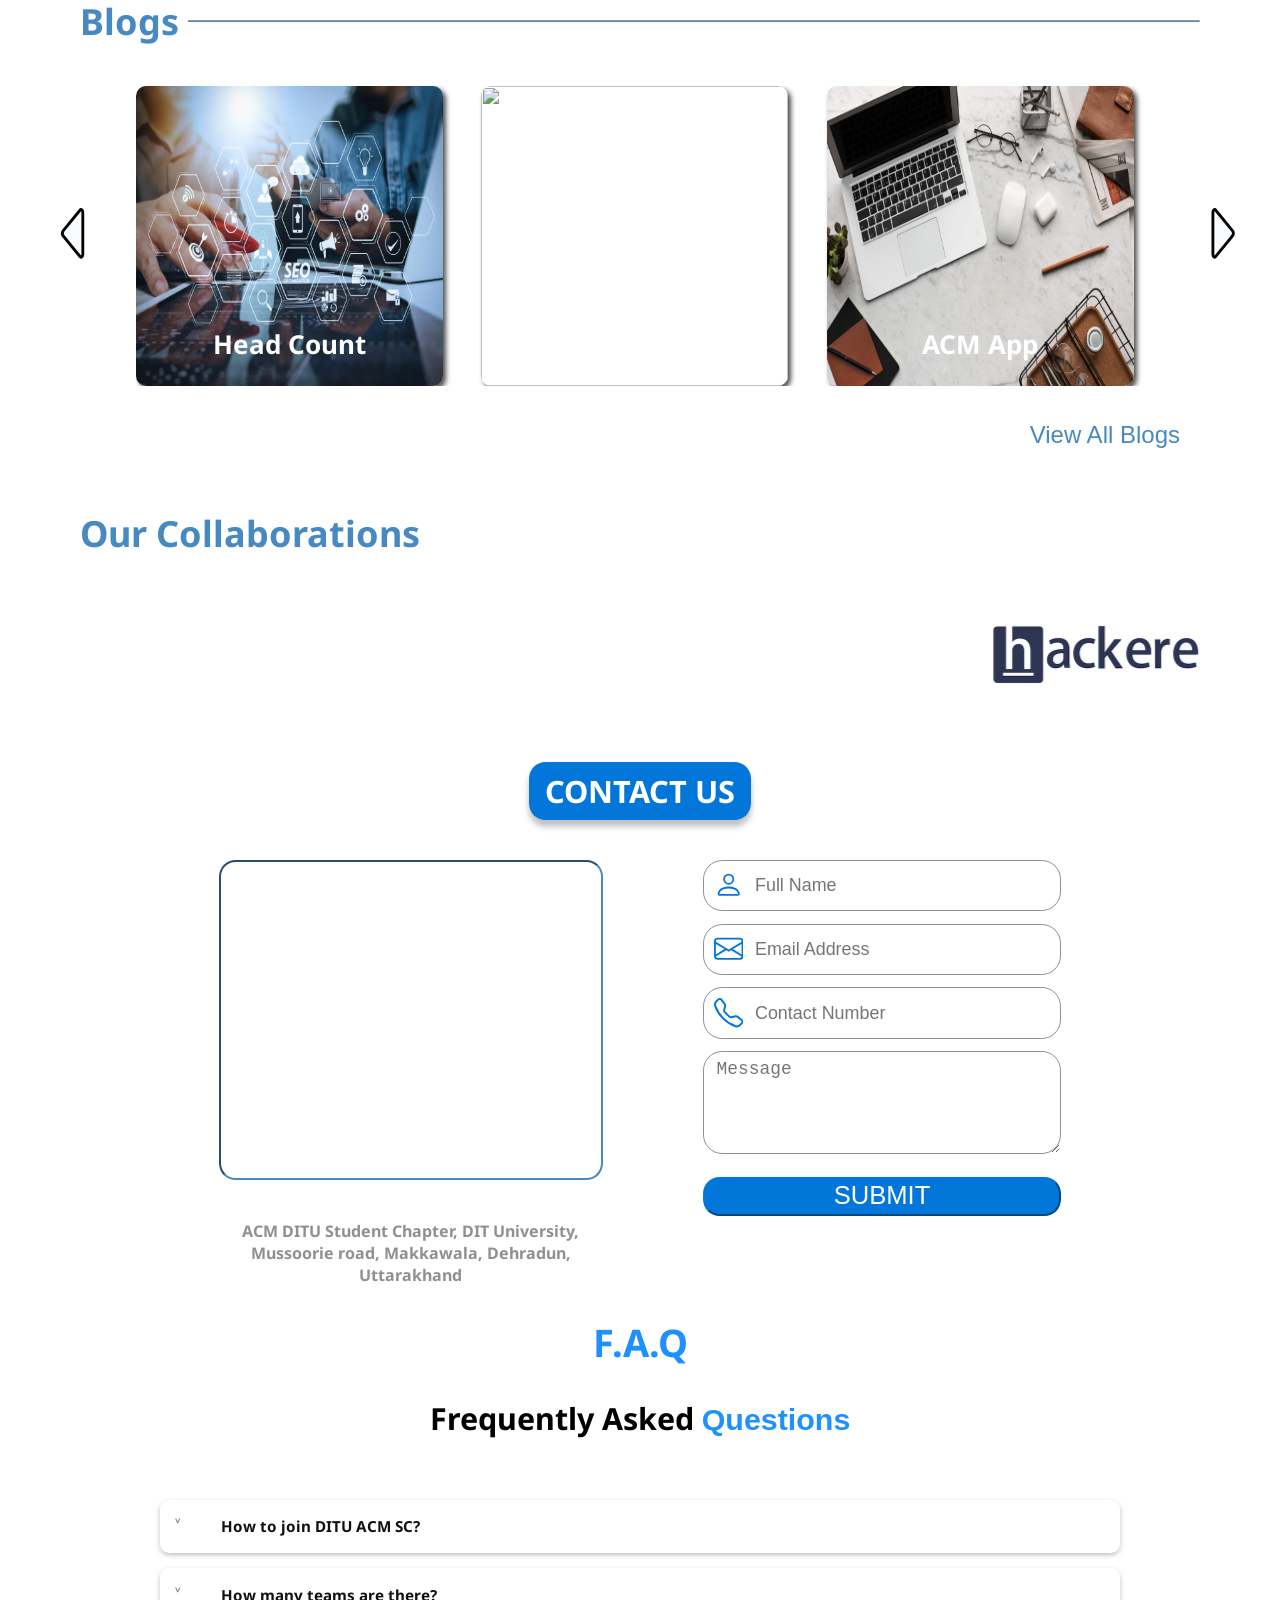
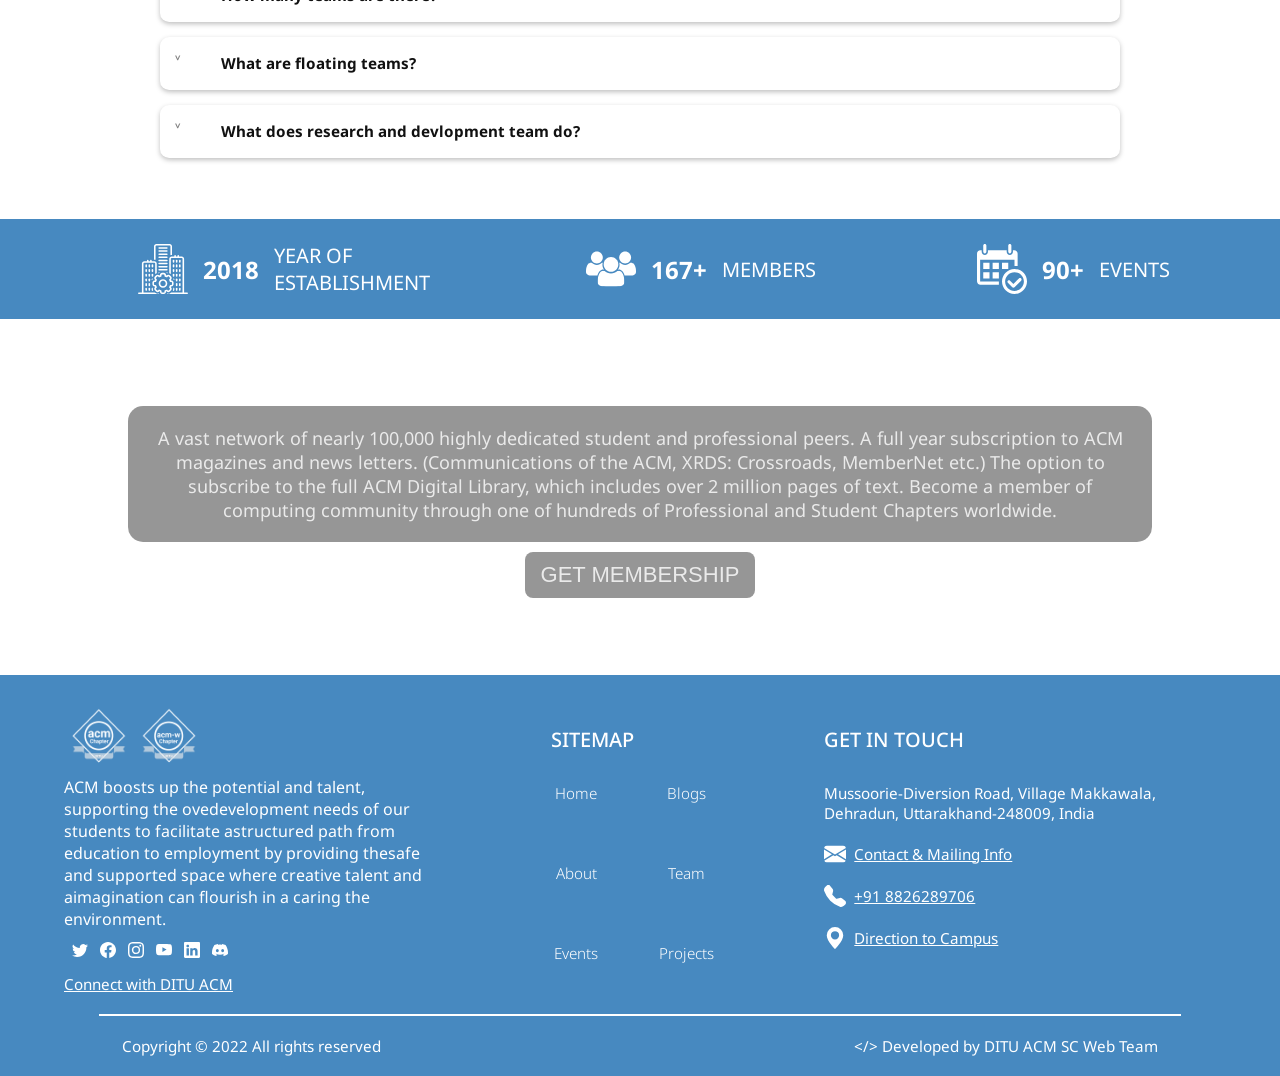
==== commit b430e425: "Merge branch 'main' of https://github.com/ananyagrawal/ACM-Website" ====
--- a/index.html
+++ b/index.html
@@ -107,15 +107,20 @@
       <div class="Gallery">
 
         <!-- left/previous arrow button of the gallery -->
-        <button class="leftgallerybttn"><img src="Images/leftarrow.png" alt=""></button>
-
-        <img class="item" src="Images/img1.jpg" alt=""><!--Gallery Image_1 -->
-        <img class="item" src="Images/img2.jpg" alt=""><!--Gallery Image_2 -->
-        <img class="item" src="Images/img3.jpg" alt=""><!--Gallery Image_3 -->
-        <img class="item" src="Images/img4.jpg" alt=""><!--Gallery Image_4 -->
+        <button class="leftgallerybttn" id="gallery_left_btn">
+          <img src="Images/leftarrow.png" alt="">
+        </button>
+
+        <div id="gallery_imgs">
+          
+        </div>
+
+        
 
         <!-- right/next arrow button of the gallery -->
-        <button class="rightgallerybttn"><img src="Images/rightarrow.png" alt=""></button>
+        <button class="rightgallerybttn" id="gallery_right_btn">
+          <img src="Images/rightarrow.png" alt="">
+        </button>
 
       </div><!--closing Gallery div-->
 
@@ -724,6 +729,7 @@
        <script  src="./Javascripts/events.js"></script>
        <script  src="./Javascripts/projects.js"></script>
        <script  src="./Javascripts/blog.js"></script>
+       <script src="./Javascripts/gallery.js"></script>
 </body>
 
 </html>
